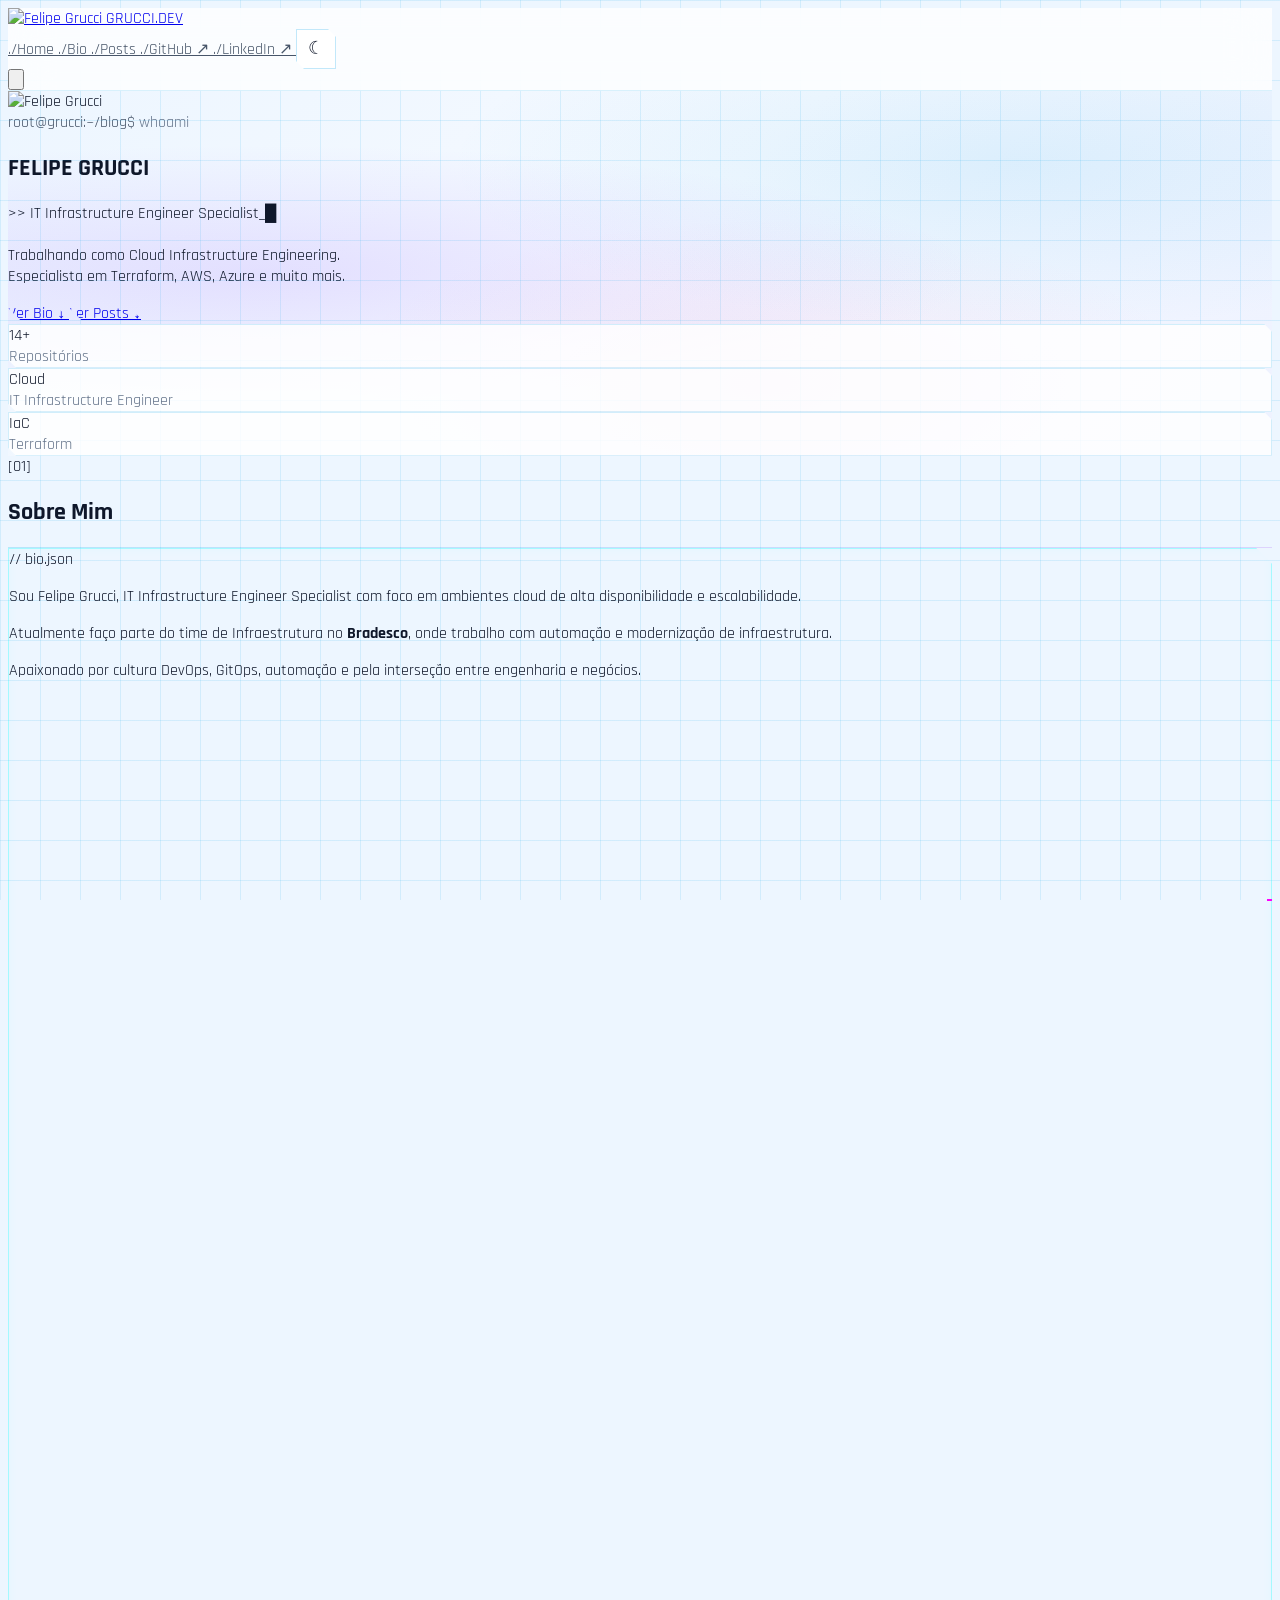
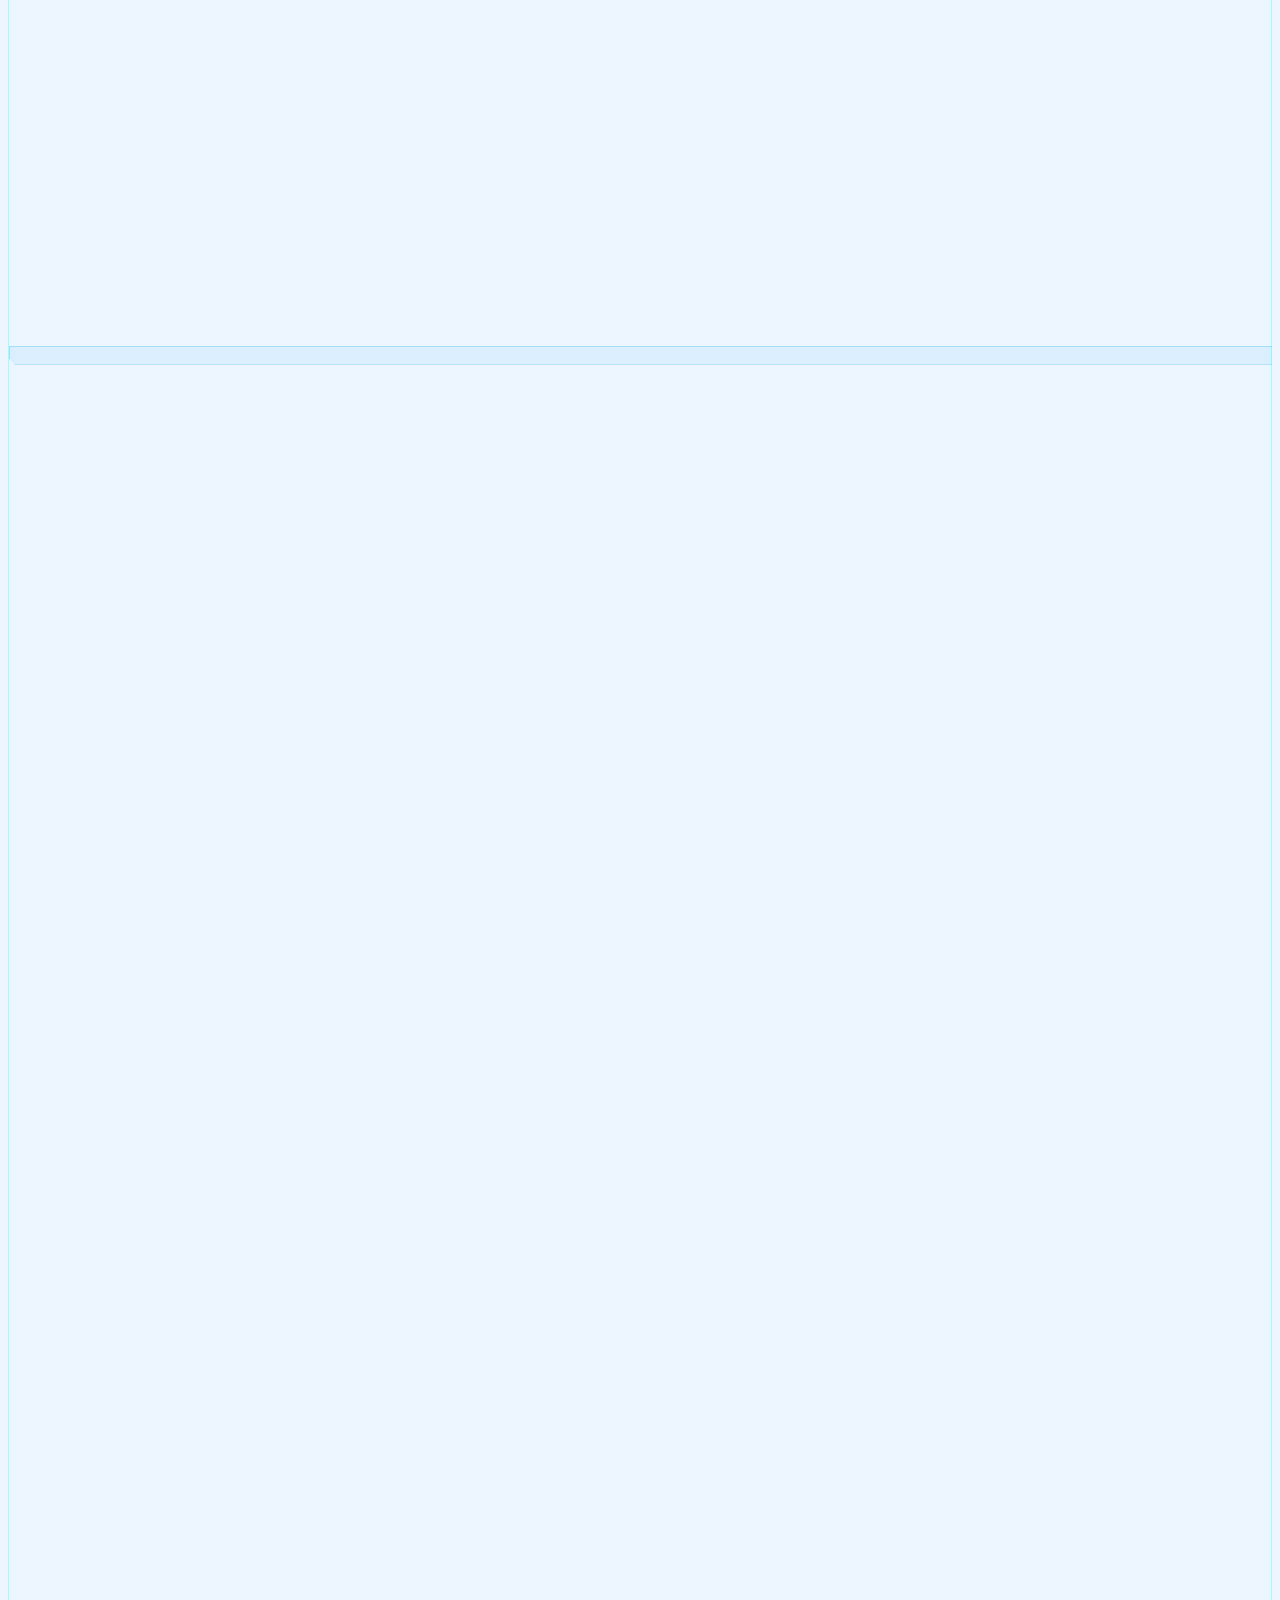
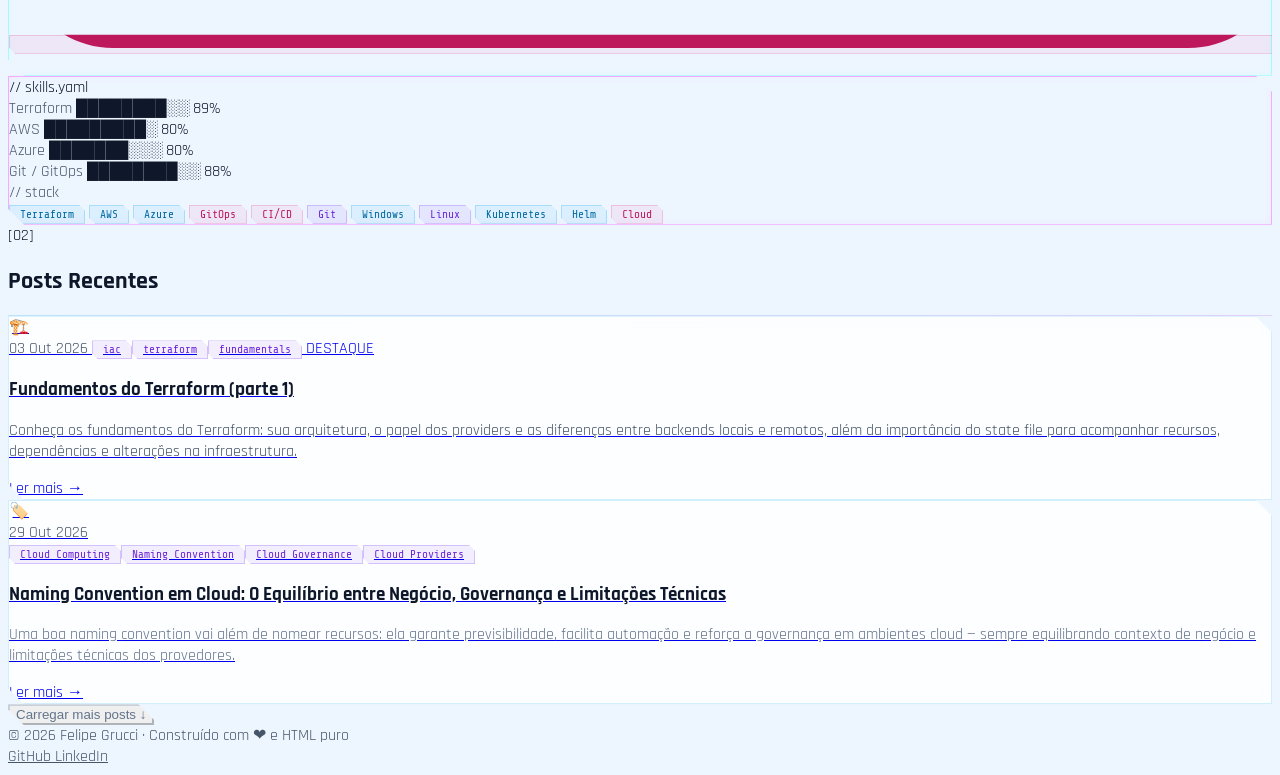
==== index.html @ 567e97b3 "feat: mudança nome pag index" ====
<!DOCTYPE html>
<html lang="pt-BR">
<head>
  <meta charset="UTF-8" />
  <meta name="viewport" content="width=device-width, initial-scale=1.0" />
  <title>Felipe Grucci · IT Infrastructure Engineer Specialist</title>
  <meta name="description" content="Blog pessoal de Felipe Grucci – IT Infrastructure Engineer Specialist com foco em Terraform, AWS, Azure e muito mais." />
  <link rel="icon" type="image/png" href="https://avatars.githubusercontent.com/u/29503652?v=4" />
  <link rel="preconnect" href="https://fonts.googleapis.com" />
  <link rel="preconnect" href="https://fonts.gstatic.com" crossorigin />
  <link href="https://fonts.googleapis.com/css2?family=Share+Tech+Mono&family=Rajdhani:wght@400;500;600;700&family=Orbitron:wght@400;700;900&display=swap" rel="stylesheet" />
  <script src="https://cdn.tailwindcss.com"></script>
  <script>
    tailwind.config = {
      theme: {
        extend: {
          fontFamily: {
            mono: ['"Share Tech Mono"', 'monospace'],
            body: ['Rajdhani', 'sans-serif'],
            display: ['Orbitron', 'sans-serif'],
          },
          colors: {
            cyber: {
              black: '#0a0a0f',
              dark: '#0d0d1a',
              navy: '#0f0f2e',
              purple: '#1a0a2e',
              neon: '#00ffff',
              pink: '#ff00ff',
              violet: '#7b2fff',
              electric: '#00e5ff',
              hot: '#ff006e',
              yellow: '#ffdd00',
              green: '#00ff88',
            }
          },
          boxShadow: {
            'neon-cyan': '0 0 5px #00ffff, 0 0 20px #00ffff44, 0 0 40px #00ffff22',
            'neon-pink': '0 0 5px #ff00ff, 0 0 20px #ff00ff44, 0 0 40px #ff00ff22',
            'neon-violet': '0 0 5px #7b2fff, 0 0 20px #7b2fff44',
            'neon-green': '0 0 5px #00ff88, 0 0 20px #00ff8844',
          },
          animation: {
            'glitch': 'glitch 3s infinite',
            /* 'scan': 'scan 4s linear infinite', */
            'pulse-neon': 'pulse-neon 2s ease-in-out infinite',
            'float': 'float 6s ease-in-out infinite',
            'blink': 'blink 1s step-end infinite',
            'flicker': 'flicker 0.15s infinite linear',
          },
          keyframes: {
            glitch: {
              '0%, 100%': { textShadow: '2px 0 #ff00ff, -2px 0 #00ffff' },
              '25%': { textShadow: '-2px 0 #ff00ff, 2px 0 #00ffff' },
              '50%': { textShadow: '2px 2px #ff00ff, -2px -2px #00ffff' },
              '75%': { textShadow: '-2px -2px #ff00ff, 2px 2px #00ffff' },
            },
            /*
            scan: {
              '0%': { transform: 'translateY(-100%)' },
              '100%': { transform: 'translateY(100vh)' },
            },
            */
            'pulse-neon': {
              '0%, 100%': { opacity: '1' },
              '50%': { opacity: '0.6' },
            },
            float: {
              '0%, 100%': { transform: 'translateY(0)' },
              '50%': { transform: 'translateY(-10px)' },
            },
            blink: {
              '0%, 100%': { opacity: '1' },
              '50%': { opacity: '0' },
            },
            flicker: {
              '0%, 100%': { opacity: '1' },
              '50%': { opacity: '0.95' },
            },
          }
        }
      }
    }
  </script>
  <style>
    * { box-sizing: border-box; }
    body {
      background-color: #0a0a0f;
      font-family: 'Rajdhani', sans-serif;
      overflow-x: hidden;
      transition: background-color 0.3s ease, color 0.3s ease;
    }

    body.theme-light {
      background-color: #edf6ff;
      color: #0f172a;
    }

    .theme-toggle {
      width: 40px;
      height: 40px;
      display: inline-flex;
      align-items: center;
      justify-content: center;
      border-radius: 0;
      font-size: 1.1rem;
      line-height: 1;
      background: rgba(9, 18, 33, 0.25);
      border: 1px solid rgba(0, 255, 255, 0.25);
      color: #00ffff;
      box-shadow: 0 0 8px rgba(0, 255, 255, 0.08);
      transition: all 0.25s ease;
    }

    .theme-toggle:hover {
      transform: translateY(-1px);
      box-shadow: 0 0 12px rgba(0, 255, 255, 0.18);
    }

    body.theme-light .theme-toggle {
      background: rgba(255, 255, 255, 0.8);
      border-color: rgba(14, 165, 233, 0.25);
      color: #0f172a;
      box-shadow: 0 10px 25px rgba(15, 23, 42, 0.08);
    }

    body.theme-light .navbar-blur {
      background: rgba(255, 255, 255, 0.8);
      border-bottom-color: rgba(14, 165, 233, 0.15);
    }

    body.theme-light .hero-bg {
      background:
        radial-gradient(ellipse at 20% 50%, rgba(123, 47, 255, 0.12) 0%, transparent 50%),
        radial-gradient(ellipse at 80% 20%, rgba(14, 165, 233, 0.1) 0%, transparent 40%),
        radial-gradient(ellipse at 60% 80%, rgba(236, 72, 153, 0.08) 0%, transparent 40%),
        linear-gradient(135deg, #edf6ff 0%, #f5f9ff 50%, #eef2ff 100%);
    }

    body.theme-light .post-card,
    body.theme-light .stat-card {
      background: rgba(255, 255, 255, 0.82);
      border-color: rgba(14, 165, 233, 0.18);
      box-shadow: 0 10px 20px rgba(148, 163, 184, 0.12);
    }

    body.theme-light .post-card:hover,
    body.theme-light .stat-card:hover {
      background: rgba(255, 255, 255, 0.96);
      border-color: rgba(14, 165, 233, 0.42);
      box-shadow: 0 0 0 1px rgba(14, 165, 233, 0.12), 0 12px 28px rgba(59, 130, 246, 0.12);
    }

    body.theme-light .text-white,
    body.theme-light .text-gray-300,
    body.theme-light .text-gray-400,
    body.theme-light .text-gray-500,
    body.theme-light .text-gray-600,
    body.theme-light .text-gray-700 {
      color: inherit !important;
    }

    body.theme-light .text-gray-400 { color: #475569 !important; }
    body.theme-light .text-gray-500 { color: #64748b !important; }
    body.theme-light .text-gray-600 { color: #475569 !important; }
    body.theme-light .text-gray-700 { color: #334155 !important; }
    body.theme-light .text-white { color: #0f172a !important; }

    body.theme-light .cyber-tag {
      background: rgba(14, 165, 233, 0.08);
      border-color: rgba(14, 165, 233, 0.25);
      color: #0369a1;
    }

    body.theme-light .cyber-tag-pink {
      background: rgba(236, 72, 153, 0.08);
      border-color: rgba(236, 72, 153, 0.25);
      color: #be185d;
    }

    body.theme-light .cyber-tag-violet {
      background: rgba(124, 58, 237, 0.08);
      border-color: rgba(124, 58, 237, 0.25);
      color: #6d28d9;
    }

    body.theme-light .section-divider {
      background: linear-gradient(90deg, rgba(14, 165, 233, 0.22), rgba(168, 85, 247, 0.22));
    }

    body.theme-light .border-gray-800,
    body.theme-light .border-gray-700,
    body.theme-light .border-gray-900 {
      border-color: rgba(148, 163, 184, 0.4) !important;
    }

    body.theme-light .bg-cyber-black,
    body.theme-light .bg-cyber-black\/95 {
      background-color: #f8fafc !important;
    }

    body.theme-light .bg-gray-800,
    body.theme-light .bg-gray-900 {
      background-color: rgba(226, 232, 240, 0.9) !important;
    }

    /* Grid scanlines overlay */
    body::before {
      content: '';
      position: fixed;
      inset: 0;
      background-image:
        linear-gradient(rgba(0, 255, 255, 0.03) 1px, transparent 1px),
        linear-gradient(90deg, rgba(0, 255, 255, 0.03) 1px, transparent 1px);
      background-size: 40px 40px;
      pointer-events: none;
      z-index: 0;
    }

    body.theme-light::before {
      background-image:
        linear-gradient(rgba(14, 165, 233, 0.12) 1px, transparent 1px),
        linear-gradient(90deg, rgba(14, 165, 233, 0.12) 1px, transparent 1px);
    }

    /* Scanline moving effect (disabled)
    body::after {
      content: '';
      position: fixed;
      top: 0; left: 0; right: 0;
      height: 2px;
      background: linear-gradient(90deg, transparent, rgba(0, 255, 255, 0.4), transparent);
      animation: scan 6s linear infinite;
      pointer-events: none;
      z-index: 9999;
    }
    */

    /* Custom scrollbar */
    ::-webkit-scrollbar { width: 6px; }
    ::-webkit-scrollbar-track { background: #0a0a0f; }
    ::-webkit-scrollbar-thumb { background: #00ffff44; border-radius: 3px; }
    ::-webkit-scrollbar-thumb:hover { background: #00ffff88; }

    /* Glitch text */
    .glitch-text {
      animation: glitch 3s infinite;
    }

    /* Neon border */
    .neon-border-cyan {
      border: 1px solid rgba(0, 255, 255, 0.3);
      box-shadow: 0 0 5px rgba(0, 255, 255, 0.2), inset 0 0 10px rgba(0, 255, 255, 0.05);
      transition: all 0.3s ease;
    }
    .neon-border-cyan:hover {
      border-color: rgba(0, 255, 255, 0.8);
      box-shadow: 0 0 15px rgba(0, 255, 255, 0.4), inset 0 0 20px rgba(0, 255, 255, 0.1);
    }

    .neon-border-pink {
      border: 1px solid rgba(255, 0, 255, 0.3);
      box-shadow: 0 0 5px rgba(255, 0, 255, 0.2), inset 0 0 10px rgba(255, 0, 255, 0.05);
      transition: all 0.3s ease;
    }
    .neon-border-pink:hover {
      border-color: rgba(255, 0, 255, 0.8);
      box-shadow: 0 0 15px rgba(255, 0, 255, 0.4), inset 0 0 20px rgba(255, 0, 255, 0.1);
    }

    /* Hero gradient background */
    .hero-bg {
      background:
        radial-gradient(ellipse at 20% 50%, rgba(123, 47, 255, 0.15) 0%, transparent 50%),
        radial-gradient(ellipse at 80% 20%, rgba(0, 255, 255, 0.1) 0%, transparent 40%),
        radial-gradient(ellipse at 60% 80%, rgba(255, 0, 255, 0.08) 0%, transparent 40%),
        linear-gradient(135deg, #0a0a0f 0%, #0d0d1a 50%, #0f0f2e 100%);
    }

    /* Clip corners effect */
    .clip-corner {
      clip-path: polygon(0 0, calc(100% - 16px) 0, 100% 16px, 100% 100%, 16px 100%, 0 calc(100% - 16px));
    }

    .clip-corner-sm {
      clip-path: polygon(0 0, calc(100% - 8px) 0, 100% 8px, 100% 100%, 8px 100%, 0 calc(100% - 8px));
    }

    /* Tag style */
    .cyber-tag {
      background: rgba(0, 255, 255, 0.08);
      border: 1px solid rgba(0, 255, 255, 0.25);
      color: #00ffff;
      font-family: 'Share Tech Mono', monospace;
      font-size: 0.7rem;
      padding: 2px 10px;
      clip-path: polygon(0 0, calc(100% - 6px) 0, 100% 6px, 100% 100%, 6px 100%, 0 calc(100% - 6px));
      transition: all 0.2s ease;
    }
    .cyber-tag:hover {
      background: rgba(0, 255, 255, 0.18);
      box-shadow: 0 0 10px rgba(0, 255, 255, 0.3);
    }

    .cyber-tag-pink {
      background: rgba(255, 0, 255, 0.08);
      border: 1px solid rgba(255, 0, 255, 0.25);
      color: #ff00ff;
    }
    .cyber-tag-pink:hover {
      background: rgba(255, 0, 255, 0.18);
      box-shadow: 0 0 10px rgba(255, 0, 255, 0.3);
    }

    .cyber-tag-violet {
      background: rgba(123, 47, 255, 0.08);
      border: 1px solid rgba(123, 47, 255, 0.35);
      color: #a855f7;
    }

    /* Link hover effect */
    a.hover-neon {
      position: relative;
      transition: color 0.3s ease, text-shadow 0.3s ease;
    }
    a.hover-neon:hover {
      color: #00ffff;
      text-shadow: 0 0 8px rgba(0, 255, 255, 0.7);
    }

    /* Post card hover */
    .post-card {
      transition: transform 0.3s ease, box-shadow 0.3s ease, border-color 0.3s ease;
      background: rgba(13, 13, 26, 0.8);
      backdrop-filter: blur(10px);
    }
    .post-card:hover {
      transform: translateY(-4px);
      border-color: rgba(0, 255, 255, 0.8);
      box-shadow: 0 0 0 1px rgba(0, 255, 255, 0.2), 0 0 25px rgba(0, 255, 255, 0.08);
    }

    /* Avatar glow ring */
    .avatar-ring {
      background: conic-gradient(#00ffff, #ff00ff, #7b2fff, #00ffff);
      animation: spin 4s linear infinite;
    }
    @keyframes spin {
      to { transform: rotate(360deg); }
    }

    /* Navbar blur */
    .navbar-blur {
      background: rgba(10, 10, 15, 0.85);
      backdrop-filter: blur(20px);
      -webkit-backdrop-filter: blur(20px);
      border-bottom: 1px solid rgba(0, 255, 255, 0.12);
    }

    /* Mobile menu */
    #mobile-menu {
      transition: max-height 0.4s ease, opacity 0.4s ease;
      max-height: 0;
      opacity: 0;
      overflow: hidden;
    }
    #mobile-menu.open {
      max-height: 400px;
      opacity: 1;
    }

    /* Progress bar for skills */
    .skill-bar-fill {
      background: linear-gradient(90deg, #7b2fff, #00ffff);
      box-shadow: 0 0 8px rgba(0, 255, 255, 0.4);
      transition: width 1.5s ease-in-out;
    }

    /* Section divider */
    .section-divider {
      height: 1px;
      background: linear-gradient(90deg, transparent, rgba(0, 255, 255, 0.4), rgba(255, 0, 255, 0.4), transparent);
    }

    /* Stat card */
    .stat-card {
      background: rgba(13, 13, 26, 0.6);
      border: 1px solid rgba(0, 255, 255, 0.15);
      transition: all 0.3s ease;
    }
    .stat-card:hover {
      border-color: rgba(0, 255, 255, 0.5);
      box-shadow: 0 0 20px rgba(0, 255, 255, 0.1);
      transform: scale(1.02);
    }

    /* Corner decorators */
    .corner-tl::before, .corner-br::after {
      content: '';
      position: absolute;
      width: 12px; height: 12px;
    }
    .corner-tl::before {
      top: -1px; left: -1px;
      border-top: 2px solid #00ffff;
      border-left: 2px solid #00ffff;
    }
    .corner-br::after {
      bottom: -1px; right: -1px;
      border-bottom: 2px solid #ff00ff;
      border-right: 2px solid #ff00ff;
    }
  </style>
</head>
<body class="text-gray-300 min-h-screen relative">

  <!-- ══════════ NAVBAR ══════════ -->
  <nav class="navbar-blur fixed top-0 left-0 right-0 z-50">
    <div class="max-w-6xl mx-auto px-4 sm:px-6">
      <div class="flex items-center justify-between h-16">

        <!-- Logo -->
        <a href="index.html" class="flex items-center gap-3 group">
          <img src="https://avatars.githubusercontent.com/u/29503652?v=4" alt="Felipe Grucci" class="w-8 h-8 rounded-full object-cover border border-cyan-500/40" />
          <span class="font-display text-sm font-bold text-cyan-400 group-hover:text-shadow tracking-widest uppercase">
            GRUCCI<span class="text-fuchsia-400">.</span>DEV
          </span>
        </a>

        <!-- Desktop Nav -->
        <div class="hidden md:flex items-center gap-8">
          <a href="index.html" class="hover-neon text-gray-400 font-mono text-sm tracking-wide uppercase transition-all duration-300">
            <span class="text-cyan-500 mr-1">./</span>Home
          </a>
          <a href="#bio" class="hover-neon text-gray-400 font-mono text-sm tracking-wide uppercase transition-all duration-300">
            <span class="text-fuchsia-500 mr-1">./</span>Bio
          </a>
          <a href="#posts" class="hover-neon text-gray-400 font-mono text-sm tracking-wide uppercase transition-all duration-300">
            <span class="text-violet-500 mr-1">./</span>Posts
          </a>
          <a href="https://github.com/Grucci" target="_blank" class="hover-neon text-gray-400 font-mono text-sm tracking-wide uppercase transition-all duration-300">
            <span class="text-cyan-500 mr-1">./</span>GitHub <span aria-hidden="true">↗</span>
          </a>
          <a href="https://www.linkedin.com/in/felipe-grucci-libona/" target="_blank" class="hover-neon text-gray-400 font-mono text-sm tracking-wide uppercase transition-all duration-300">
            <span class="text-fuchsia-500 mr-1">./</span>LinkedIn <span aria-hidden="true">↗</span>
          </a>
          <button id="theme-toggle" type="button" class="theme-toggle clip-corner-sm" aria-label="Alternar tema">
            <span id="theme-icon" aria-hidden="true">☀</span>
          </button>
        </div>

        <!-- Mobile hamburger -->
        <button id="hamburger" class="md:hidden text-cyan-400 focus:outline-none" aria-label="Toggle menu">
          <svg class="w-6 h-6" fill="none" stroke="currentColor" viewBox="0 0 24 24">
            <path id="ham-icon" stroke-linecap="round" stroke-linejoin="round" stroke-width="2" d="M4 6h16M4 12h16M4 18h16"/>
          </svg>
        </button>
      </div>
    </div>

    <!-- Mobile Menu -->
    <div id="mobile-menu" class="md:hidden border-t border-cyan-500/10">
      <div class="px-4 py-4 space-y-3 bg-cyber-black/95">
        <a href="index.html" class="block font-mono text-sm text-gray-400 hover:text-cyan-400 transition-colors py-2 border-b border-gray-800">
          <span class="text-cyan-500">./</span> Home
        </a>
        <a href="#bio" class="block font-mono text-sm text-gray-400 hover:text-fuchsia-400 transition-colors py-2 border-b border-gray-800">
          <span class="text-fuchsia-500">./</span> Bio
        </a>
        <a href="#posts" class="block font-mono text-sm text-gray-400 hover:text-violet-400 transition-colors py-2 border-b border-gray-800">
          <span class="text-violet-500">./</span> Posts
        </a>
        <a href="https://github.com/Grucci" target="_blank" class="block font-mono text-sm text-gray-400 hover:text-cyan-400 transition-colors py-2 border-b border-gray-800">
          <span class="text-cyan-500">./</span> GitHub <span aria-hidden="true">↗</span>
        </a>
        <a href="https://www.linkedin.com/in/felipe-grucci-libona/" target="_blank" class="block font-mono text-sm text-gray-400 hover:text-fuchsia-400 transition-colors py-2">
          <span class="text-fuchsia-500">./</span> LinkedIn <span aria-hidden="true">↗</span>
        </a>
        <button id="mobile-theme-toggle" type="button" class="theme-toggle clip-corner-sm" aria-label="Alternar tema">
          <span id="mobile-theme-icon" aria-hidden="true">☀</span>
        </button>
      </div>
    </div>
  </nav>

  <!-- ══════════ HERO ══════════ -->
  <section class="hero-bg min-h-screen flex items-center justify-center pt-16 relative overflow-hidden">
    <!-- Decorative circles -->
    <div class="absolute top-1/4 left-1/4 w-96 h-96 bg-violet-600/5 rounded-full blur-3xl pointer-events-none"></div>
    <div class="absolute bottom-1/3 right-1/4 w-64 h-64 bg-cyan-500/5 rounded-full blur-3xl pointer-events-none"></div>
    <div class="absolute top-1/3 right-1/3 w-48 h-48 bg-fuchsia-600/5 rounded-full blur-3xl pointer-events-none"></div>

    <div class="max-w-6xl mx-auto px-4 sm:px-6 py-20 relative z-10">
      <div class="flex flex-col md:flex-row items-center gap-12">

        <!-- Avatar -->
        <div class="flex-shrink-0 animate-float">
          <div class="relative w-48 h-48">
            <!-- Rotating glow ring -->
            <div class="absolute inset-0 rounded-full avatar-ring p-0.5">
              <div class="w-full h-full rounded-full bg-cyber-black"></div>
            </div>
            <!-- Avatar image -->
            <img
              src="https://avatars.githubusercontent.com/u/29503652?v=4"
              alt="Felipe Grucci"
              class="absolute inset-1 w-[calc(100%-8px)] h-[calc(100%-8px)] rounded-full object-cover"
            />
            <!-- Status indicator -->
            <div class="absolute bottom-3 right-3 w-4 h-4 bg-green-400 rounded-full border-2 border-cyber-black shadow-neon-green animate-pulse-neon"></div>
          </div>
        </div>

        <!-- Hero text -->
        <div class="text-center md:text-left">
          <!-- Terminal prefix -->
          <div class="font-mono text-sm text-gray-600 mb-2">
            <span class="text-cyan-500">root@grucci</span><span class="text-gray-600">:</span><span class="text-violet-400">~/blog</span><span class="text-gray-400">$</span>
            <span class="ml-2 text-gray-500">whoami</span>
          </div>

          <h1 class="font-display font-black text-white mb-2 glitch-text leading-tight">
            <span class="block text-3xl sm:text-4xl lg:text-5xl">FELIPE</span>
            <span class="block text-5xl sm:text-6xl lg:text-7xl text-transparent bg-clip-text bg-gradient-to-r from-cyan-400 via-violet-400 to-fuchsia-400">
              GRUCCI
            </span>
          </h1>

          <div class="font-mono text-sm text-cyan-400 mb-4 tracking-widest uppercase">
            &gt;&gt; IT Infrastructure Engineer Specialist_<span class="animate-blink">█</span>
          </div>

          <br class="text-gray-400 text-lg font-body max-w-lg mb-6 leading-relaxed">
            Trabalhando como <span class="text-cyan-400">Cloud Infrastructure Engineering</span>. 
            <br>Especialista em Terraform, AWS, Azure e muito mais.</br>
          </p>

          <!-- <p class="text-gray-400 text-lg font-body max-w-lg mb-6 leading-relaxed">
            Trabalhando como <span class="text-cyan-400">Cloud Infrastructure Engineering</span> no
            <span class="text-fuchsia-400"> Banco Bradesco</span>. Especialista em Terraform, AWS, Azure e muito mais.
          </p> -->

          <!-- CTA Buttons -->
          <div class="flex flex-wrap gap-4 justify-center md:justify-start">
            <a href="#bio"
               class="font-mono text-sm uppercase tracking-widest px-6 py-3 clip-corner transition-all duration-300
                      bg-cyan-500/10 border border-cyan-500/40 text-cyan-400
                      hover:bg-cyan-500/25 hover:border-cyan-400 hover:shadow-neon-cyan">
              Ver Bio ↓
            </a>
            <a href="#posts"
               class="font-mono text-sm uppercase tracking-widest px-6 py-3 clip-corner transition-all duration-300
                      bg-violet-500/10 border border-violet-500/40 text-violet-400
                      hover:bg-violet-500/25 hover:border-violet-400">
              Ler Posts ↓
            </a>
          </div>
        </div>
      </div>

      <!-- Stats row -->
      <div class="grid grid-cols-2 sm:grid-cols-4 gap-4 mt-16">
        <div class="stat-card p-4 text-center clip-corner-sm relative">
          <div class="font-display text-2xl font-black text-cyan-400">14+</div>
          <div class="font-mono text-xs text-gray-500 uppercase tracking-wider mt-1">Repositórios</div>
        </div>
        <div class="stat-card p-4 text-center clip-corner-sm relative">
          <div class="font-display text-2xl font-black text-fuchsia-400">Cloud</div>
          <div class="font-mono text-xs text-gray-500 uppercase tracking-wider mt-1">IT Infrastructure Engineer</div>
        </div>
        <div class="stat-card p-4 text-center clip-corner-sm relative">
          <div class="font-display text-2xl font-black text-violet-400">IaC</div>
          <div class="font-mono text-xs text-gray-500 uppercase tracking-wider mt-1">Terraform</div>
        </div>
        <!-- <div class="stat-card p-4 text-center clip-corner-sm relative">
          <div class="font-display text-2xl font-black text-green-400">IaC</div>
          <div class="font-mono text-xs text-gray-500 uppercase tracking-wider mt-1">Terraform</div>
        </div> -->
      </div>
    </div>
  </section>

  <!-- ══════════ BIO SECTION ══════════ -->
  <section id="bio" class="py-24 relative">
    <div class="max-w-6xl mx-auto px-4 sm:px-6">

      <!-- Section header -->
      <div class="flex items-center gap-4 mb-12">
        <div class="font-mono text-fuchsia-500 text-sm">[01]</div>
        <h2 class="font-display text-2xl font-bold text-white uppercase tracking-widest">Sobre Mim</h2>
        <div class="flex-1 section-divider"></div>
      </div>

      <div class="grid md:grid-cols-2 gap-8">

        <!-- Bio card -->
        <div class="neon-border-cyan p-6 clip-corner relative corner-tl corner-br">
          <div class="font-mono text-xs text-cyan-500/60 mb-4">// bio.json</div>
          <div class="space-y-4 font-body text-gray-300 leading-relaxed">
            <p>
              Sou <span class="text-cyan-400 font-semibold">Felipe Grucci</span>, IT Infrastructure Engineer Specialist com foco em
              ambientes cloud de alta disponibilidade e escalabilidade.
            </p>
            <p>
              Atualmente faço parte do time de <span class="text-fuchsia-400">Infraestrutura</span>
              no <strong class="text-white">Bradesco</strong>, onde trabalho com automação e
              modernização de infraestrutura.
            </p>
            <p>
              Apaixonado por cultura DevOps, GitOps, automação e pela interseção entre engenharia e negócios.
            </p>
          </div>

          <!-- Social links -->
          <div class="mt-6 flex flex-wrap gap-3">
            <a href="https://github.com/Grucci" target="_blank"
               class="flex items-center gap-2 cyber-tag hover:!border-cyan-400 transition-all duration-300">
              <svg class="w-3 h-3" fill="currentColor" viewBox="0 0 24 24">
                <path d="M12 0C5.37 0 0 5.37 0 12c0 5.31 3.435 9.795 8.205 11.385.6.105.825-.255.825-.57 0-.285-.015-1.23-.015-2.235-3.015.555-3.795-.735-4.035-1.41-.135-.345-.72-1.41-1.23-1.695-.42-.225-1.02-.78-.015-.795.945-.015 1.62.87 1.845 1.23 1.08 1.815 2.805 1.305 3.495.99.105-.78.42-1.305.765-1.605-2.67-.3-5.46-1.335-5.46-5.925 0-1.305.465-2.385 1.23-3.225-.12-.3-.54-1.53.12-3.18 0 0 1.005-.315 3.3 1.23.96-.27 1.98-.405 3-.405s2.04.135 3 .405c2.295-1.56 3.3-1.23 3.3-1.23.66 1.65.24 2.88.12 3.18.765.84 1.23 1.905 1.23 3.225 0 4.605-2.805 5.625-5.475 5.925.435.375.81 1.095.81 2.22 0 1.605-.015 2.895-.015 3.3 0 .315.225.69.825.57A12.02 12.02 0 0 0 24 12c0-6.63-5.37-12-12-12z"/>
              </svg>
              GitHub
            </a>
            <a href="https://www.linkedin.com/in/felipe-grucci-libona/" target="_blank"
               class="flex items-center gap-2 cyber-tag cyber-tag-pink hover:!border-fuchsia-400 transition-all duration-300">
              <svg class="w-3 h-3" fill="currentColor" viewBox="0 0 24 24">
                <path d="M20.447 20.452h-3.554v-5.569c0-1.328-.027-3.037-1.852-3.037-1.853 0-2.136 1.445-2.136 2.939v5.667H9.351V9h3.414v1.561h.046c.477-.9 1.637-1.85 3.37-1.85 3.601 0 4.267 2.37 4.267 5.455v6.286zM5.337 7.433a2.062 2.062 0 0 1-2.063-2.065 2.064 2.064 0 1 1 2.063 2.065zm1.782 13.019H3.555V9h3.564v11.452zM22.225 0H1.771C.792 0 0 .774 0 1.729v20.542C0 23.227.792 24 1.771 24h20.451C23.2 24 24 23.227 24 22.271V1.729C24 .774 23.2 0 22.222 0h.003z"/>
              </svg>
              LinkedIn
            </a>
          </div>
        </div>

        <!-- Skills card -->
        <div class="neon-border-pink p-6 clip-corner relative">
          <div class="font-mono text-xs text-fuchsia-500/60 mb-4">// skills.yaml</div>
          <div class="space-y-4">
            <!-- Skill bars -->
            <!-- <div>
              <div class="flex justify-between font-mono text-xs mb-1">
                <span class="text-gray-400">Kubernetes</span>
                <span class="text-cyan-400">████████░░ 85%</span>
              </div>
              <div class="h-1 bg-gray-800 rounded-full overflow-hidden">
                <div class="skill-bar-fill h-full rounded-full" style="width: 85%"></div>
              </div>
            </div> -->
            <div>
              <div class="flex justify-between font-mono text-xs mb-1">
                <span class="text-gray-400">Terraform</span>
                <span class="text-fuchsia-400">████████░░ 89%</span>
              </div>
              <div class="h-1 bg-gray-800 rounded-full overflow-hidden">
                <div class="skill-bar-fill h-full rounded-full" style="width: 82%"></div>
              </div>
            </div>
            <div>
              <div class="flex justify-between font-mono text-xs mb-1">
                <span class="text-gray-400">AWS</span>
                <span class="text-violet-400">█████████░ 80%</span>
              </div>
              <div class="h-1 bg-gray-800 rounded-full overflow-hidden">
                <div class="skill-bar-fill h-full rounded-full" style="width: 90%"></div>
              </div>
            </div>
            <div>
              <div class="flex justify-between font-mono text-xs mb-1">
                <span class="text-gray-400">Azure</span>
                <span class="text-cyan-400">███████░░░ 80%</span>
              </div>
              <div class="h-1 bg-gray-800 rounded-full overflow-hidden">
                <div class="skill-bar-fill h-full rounded-full" style="width: 75%"></div>
              </div>
            </div>
            <div>
              <div class="flex justify-between font-mono text-xs mb-1">
                <span class="text-gray-400">Git / GitOps</span>
                <span class="text-green-400">████████░░ 88%</span>
              </div>
              <div class="h-1 bg-gray-800 rounded-full overflow-hidden">
                <div class="skill-bar-fill h-full rounded-full" style="width: 88%"></div>
              </div>
            </div>
          </div>

          <!-- Tech tags -->
          <div class="mt-6">
            <div class="font-mono text-xs text-gray-600 mb-3">// stack</div>
            <div class="flex flex-wrap gap-2">
              <span class="cyber-tag">Terraform</span>
              <span class="cyber-tag">AWS</span>
              <span class="cyber-tag">Azure</span>
              <span class="cyber-tag cyber-tag-pink">GitOps</span>
              <span class="cyber-tag cyber-tag-pink">CI/CD</span>
              <span class="cyber-tag cyber-tag-violet">Git</span>
              <span class="cyber-tag">Windows</span>
              <span class="cyber-tag cyber-tag-violet">Linux</span>
              <span class="cyber-tag">Kubernetes</span>
              <span class="cyber-tag">Helm</span>
              <span class="cyber-tag cyber-tag-pink">Cloud</span>
            </div>
          </div>
        </div>
      </div>
    </div>
  </section>

  <!-- ══════════ POSTS SECTION ══════════ -->
  <section id="posts" class="py-24 relative">
    <div class="max-w-6xl mx-auto px-4 sm:px-6">

      <!-- Section header -->
      <div class="flex items-center gap-4 mb-12">
        <div class="font-mono text-violet-500 text-sm">[02]</div>
        <h2 class="font-display text-2xl font-bold text-white uppercase tracking-widest">Posts Recentes</h2>
        <div class="flex-1 section-divider"></div>
      </div>

      <!-- Dynamic posts: featured + grid injected by JS -->
      <div id="featured-post-container"></div>
      <div id="posts-grid" class="grid md:grid-cols-2 gap-6"></div>

      <!-- Load more -->
      <div id="load-more-container" class="text-center mt-10 hidden">
        <button id="load-more-btn"
          class="font-mono text-sm uppercase tracking-widest px-8 py-3 clip-corner transition-all duration-300
                 bg-transparent border border-gray-700 text-gray-500
                 hover:border-cyan-500/50 hover:text-cyan-400 hover:bg-cyan-500/5">
          Carregar mais posts ↓
        </button>
      </div>
    </div>
  </section>

  <!-- ══════════ FOOTER ══════════ -->
  <footer class="border-t border-gray-800/50 py-10 relative">
    <div class="max-w-6xl mx-auto px-4 sm:px-6">
      <div class="flex flex-col sm:flex-row items-center justify-between gap-4">
        <div class="font-mono text-xs text-gray-600">
          <span class="text-cyan-500">&copy; 2026</span> Felipe Grucci · Construído com <span class="text-fuchsia-500">❤</span> e HTML puro
        </div>
        <div class="flex items-center gap-6">
          <a href="https://github.com/Grucci" target="_blank" class="hover-neon font-mono text-xs text-gray-600 uppercase tracking-wider transition-all duration-300">
            GitHub
          </a>
          <a href="https://www.linkedin.com/in/felipe-grucci-libona/" target="_blank" class="hover-neon font-mono text-xs text-gray-600 uppercase tracking-wider transition-all duration-300">
            LinkedIn
          </a>
        </div>
      </div>
    </div>
  </footer>

  <script>
    // ── Theme toggle ────────────────────────────────────────────────────────
    const THEME_KEY = 'grucci-theme';
    const themeToggle = document.getElementById('theme-toggle');
    const mobileThemeToggle = document.getElementById('mobile-theme-toggle');
    const themeIcon = document.getElementById('theme-icon');
    const mobileThemeIcon = document.getElementById('mobile-theme-icon');

    function applyTheme(theme) {
      const isLight = theme === 'light';
      document.body.classList.toggle('theme-light', isLight);
      const icon = isLight ? '☾' : '☀';

      if (themeIcon) themeIcon.textContent = icon;
      if (mobileThemeIcon) mobileThemeIcon.textContent = icon;
      localStorage.setItem(THEME_KEY, theme);
    }

    const savedTheme = localStorage.getItem(THEME_KEY);
    const prefersDark = window.matchMedia('(prefers-color-scheme: dark)').matches;
    applyTheme(savedTheme || (prefersDark ? 'dark' : 'light'));

    function toggleTheme() {
      const nextTheme = document.body.classList.contains('theme-light') ? 'dark' : 'light';
      applyTheme(nextTheme);
    }

    if (themeToggle) themeToggle.addEventListener('click', toggleTheme);
    if (mobileThemeToggle) mobileThemeToggle.addEventListener('click', toggleTheme);

    // ── Mobile menu ──────────────────────────────────────────────────────────
    const hamburger = document.getElementById('hamburger');
    const mobileMenu = document.getElementById('mobile-menu');
    const hamIcon = document.getElementById('ham-icon');

    hamburger.addEventListener('click', () => {
      mobileMenu.classList.toggle('open');
      const isOpen = mobileMenu.classList.contains('open');
      hamIcon.setAttribute('d', isOpen
        ? 'M6 18L18 6M6 6l12 12'
        : 'M4 6h16M4 12h16M4 18h16'
      );
    });

    mobileMenu.querySelectorAll('a').forEach(link => {
      link.addEventListener('click', () => {
        mobileMenu.classList.remove('open');
        hamIcon.setAttribute('d', 'M4 6h16M4 12h16M4 18h16');
      });
    });

    // ── Smooth scroll ────────────────────────────────────────────────────────
    document.querySelectorAll('a[href^="#"]').forEach(anchor => {
      anchor.addEventListener('click', function(e) {
        const target = document.querySelector(this.getAttribute('href'));
        if (target) {
          e.preventDefault();
          target.scrollIntoView({ behavior: 'smooth', block: 'start' });
        }
      });
    });

    // ── Skill bars animation ─────────────────────────────────────────────────
    const skillBars = document.querySelectorAll('.skill-bar-fill');
    const skillWidths = [];
    skillBars.forEach(bar => {
      skillWidths.push(bar.style.width);
      bar.style.width = '0%';
    });

    const skillObserver = new IntersectionObserver((entries) => {
      entries.forEach(entry => {
        if (entry.isIntersecting) {
          skillBars.forEach((bar, i) => {
            setTimeout(() => { bar.style.width = skillWidths[i]; }, i * 100);
          });
          skillObserver.disconnect();
        }
      });
    }, { threshold: 0.3 });

    const skillSection = document.querySelector('#bio');
    if (skillSection) skillObserver.observe(skillSection);

    // ── Posts: load from index.json ──────────────────────────────────────────
    const TAG_CLASSES = {
      'Kubernetes': '', 'Cloud': '', 'Docker': '',
      'Terraform': 'cyber-tag-pink', 'IaC': 'cyber-tag-pink', 'CI/CD': 'cyber-tag-pink',
      'GitOps': 'cyber-tag-pink', 'DevOps': 'cyber-tag-pink',
      'Azure': 'cyber-tag-green', 'Git': 'cyber-tag-violet', 'Linux': 'cyber-tag-violet',
    };

    function tagClass(tag) {
      return TAG_CLASSES[tag] ?? 'cyber-tag-violet';
    }

    function formatDate(dateStr) {
      const [y, m, d] = dateStr.split('-').map(Number);
      const months = ['Jan','Fev','Mar','Abr','Mai','Jun','Jul','Ago','Set','Out','Nov','Dez'];
      return `${String(d).padStart(2,'0')} ${months[m-1]} ${y}`;
    }

    function buildFeaturedCard(post) {
      const tags = (post.tags || []).map(t =>
        `<span class="cyber-tag ${tagClass(t)}">${t}</span>`
      ).join('');
      return `
        <a href="post.html?post=${post.slug}" class="block mb-8 group">
          <div class="post-card neon-border-cyan p-6 clip-corner relative overflow-hidden">
            <div class="absolute top-0 right-0 w-32 h-32 bg-cyan-500/5 rounded-full blur-2xl pointer-events-none"></div>
            <div class="flex flex-col sm:flex-row sm:items-start gap-4">
              <div class="flex-shrink-0">
                <div class="w-12 h-12 bg-cyan-500/10 border border-cyan-500/30 clip-corner-sm flex items-center justify-center group-hover:bg-cyan-500/20 transition-all duration-300">
                  <span class="text-xl">${post.emoji || '📝'}</span>
                </div>
              </div>
              <div class="flex-1">
                <div class="flex flex-wrap items-center gap-3 mb-2">
                  <span class="font-mono text-xs text-gray-600">${formatDate(post.date)}</span>
                  ${tags}
                  <span class="font-mono text-xs text-cyan-500 bg-cyan-500/10 px-2 py-0.5 border border-cyan-500/30">DESTAQUE</span>
                </div>
                <h3 class="font-display text-xl font-bold text-white mb-2 group-hover:text-cyan-400 transition-colors duration-300">${post.title}</h3>
                <p class="text-gray-400 text-base leading-relaxed">${post.summary}</p>
                <div class="mt-4 font-mono text-sm text-cyan-400 group-hover:text-cyan-300 transition-colors duration-300">
                  Ler mais <span class="group-hover:ml-2 transition-all duration-300">→</span>
                </div>
              </div>
            </div>
          </div>
        </a>`;
    }

    // Card colors cycling for non-featured posts
    const cardStyles = [
      { border: 'neon-border-pink', iconBg: 'bg-fuchsia-500/10 border-fuchsia-500/30', hoverBg: 'group-hover:bg-fuchsia-500/20', textHover: 'group-hover:text-fuchsia-400', readMore: 'text-fuchsia-400 group-hover:text-fuchsia-300' },
      { border: '', borderStyle: 'border: 1px solid rgba(123,47,255,0.3); box-shadow: 0 0 5px rgba(123,47,255,0.15);', iconBg: 'bg-violet-500/10 border-violet-500/30', hoverBg: 'group-hover:bg-violet-500/20', textHover: 'group-hover:text-violet-400', readMore: 'text-violet-400 group-hover:text-violet-300' },
      { border: '', borderStyle: 'border: 1px solid rgba(0,255,136,0.2);', iconBg: 'bg-green-500/10 border-green-500/30', hoverBg: '', textHover: 'group-hover:text-green-400', readMore: 'text-green-400 group-hover:text-green-300' },
      { border: 'neon-border-cyan', iconBg: 'bg-cyan-500/10 border-cyan-500/30', hoverBg: 'group-hover:bg-cyan-500/20', textHover: 'group-hover:text-cyan-400', readMore: 'text-cyan-400 group-hover:text-cyan-300' },
    ];

    function buildGridCard(post, idx) {
      const style = cardStyles[idx % cardStyles.length];
      const tags = (post.tags || []).map(t =>
        `<span class="cyber-tag ${tagClass(t)}">${t}</span>`
      ).join('');
      const inlineStyle = style.borderStyle ? `style="${style.borderStyle} transition: all 0.3s ease;"` : '';
      return `
        <a href="post.html?post=${post.slug}" class="block group">
          <div class="post-card ${style.border} p-5 clip-corner h-full" ${inlineStyle}>
            <div class="flex items-start gap-3 mb-3">
              <div class="w-10 h-10 ${style.iconBg} clip-corner-sm flex items-center justify-center flex-shrink-0 ${style.hoverBg} transition-all duration-300">
                <span class="text-lg">${post.emoji || '📝'}</span>
              </div>
              <div>
                <div class="font-mono text-xs text-gray-600 mb-1">${formatDate(post.date)}</div>
                <div class="flex flex-wrap gap-2">${tags}</div>
              </div>
            </div>
            <h3 class="font-display text-lg font-bold text-white mb-2 ${style.textHover} transition-colors duration-300">${post.title}</h3>
            <p class="text-gray-500 text-sm leading-relaxed">${post.summary}</p>
            <div class="mt-4 font-mono text-xs ${style.readMore} transition-colors duration-300">Ler mais →</div>
          </div>
        </a>`;
    }

    const PAGE_SIZE = 4; // posts per page (grid, not counting featured)
    let allPosts = [];
    let shownCount = 0;

    async function loadPosts() {
      try {
        const resp = await fetch('posts/index.json');
        allPosts = await resp.json();

        const featured = allPosts.find(p => p.featured);
        const rest = allPosts.filter(p => !p.featured);

        if (featured) {
          document.getElementById('featured-post-container').innerHTML = buildFeaturedCard(featured);
        }

        shownCount = 0;
        renderNextPage(rest);

        document.getElementById('load-more-btn').addEventListener('click', () => renderNextPage(rest));

        // Post card hover glow
        attachCardHover();
      } catch (err) {
        console.error('Erro ao carregar posts:', err);
        document.getElementById('posts-grid').innerHTML =
          `<div class="col-span-2 text-center font-mono text-xs text-red-400 py-8">Erro ao carregar posts.</div>`;
      }
    }

    function renderNextPage(rest) {
      const slice = rest.slice(shownCount, shownCount + PAGE_SIZE);
      const grid = document.getElementById('posts-grid');
      slice.forEach((post, i) => {
        const div = document.createElement('div');
        div.innerHTML = buildGridCard(post, shownCount + i);
        grid.appendChild(div.firstElementChild);
      });
      shownCount += slice.length;

      const loadMoreContainer = document.getElementById('load-more-container');
      if (shownCount < rest.length) {
        loadMoreContainer.classList.remove('hidden');
      } else {
        loadMoreContainer.classList.add('hidden');
      }

      attachCardHover();
    }

    function attachCardHover() {
      document.querySelectorAll('.post-card').forEach(card => {
        const resetStyle = () => {
          card.style.boxShadow = '';
          card.style.borderColor = '';
        };

        card.addEventListener('mouseenter', function() {
          const isLight = document.body.classList.contains('theme-light');
          this.style.boxShadow = isLight
            ? '0 0 0 1px rgba(14, 165, 233, 0.18), 0 12px 26px rgba(59, 130, 246, 0.14)'
            : '0 0 0 1px rgba(0, 255, 255, 0.2), 0 0 25px rgba(0, 255, 255, 0.08)';
          this.style.borderColor = isLight ? 'rgba(14, 165, 233, 0.42)' : 'rgba(0, 255, 255, 0.8)';
        });

        card.addEventListener('mouseleave', resetStyle);
      });
    }

    loadPosts();
  </script>
</body>
</html>
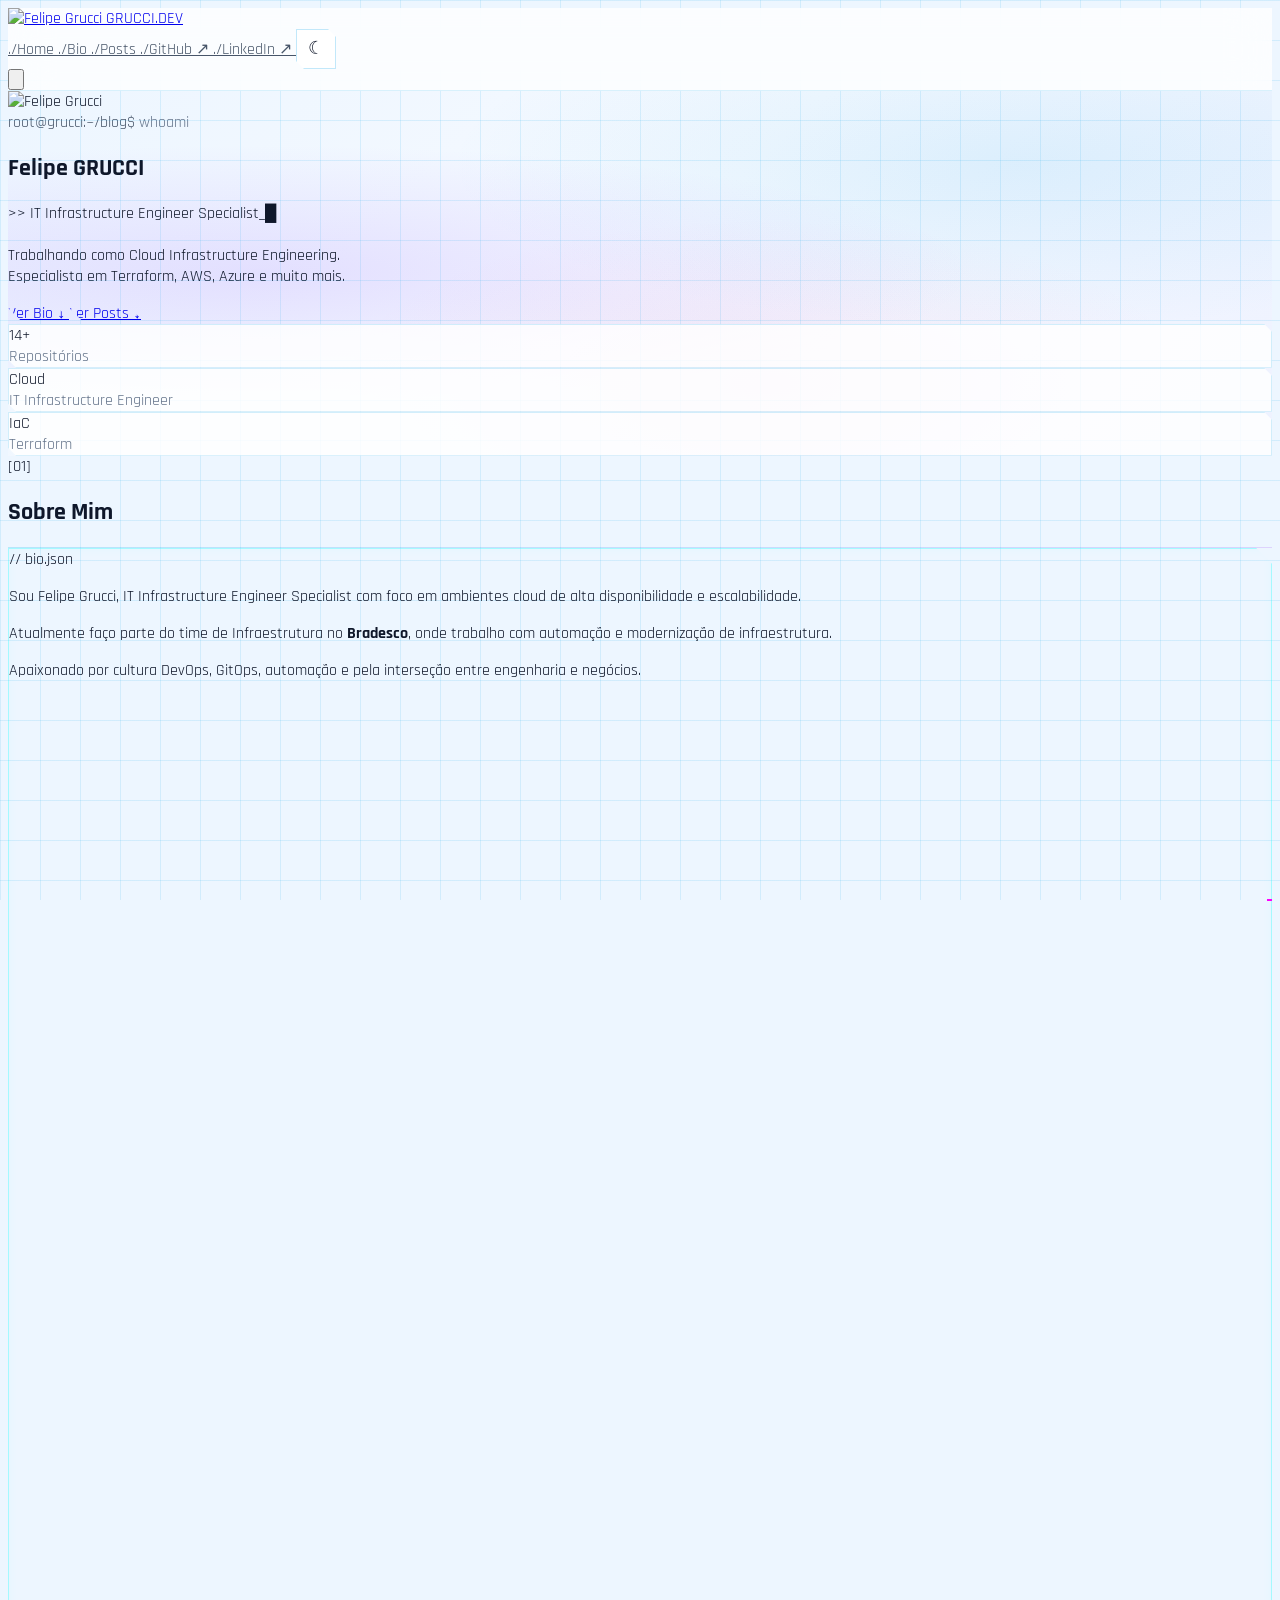
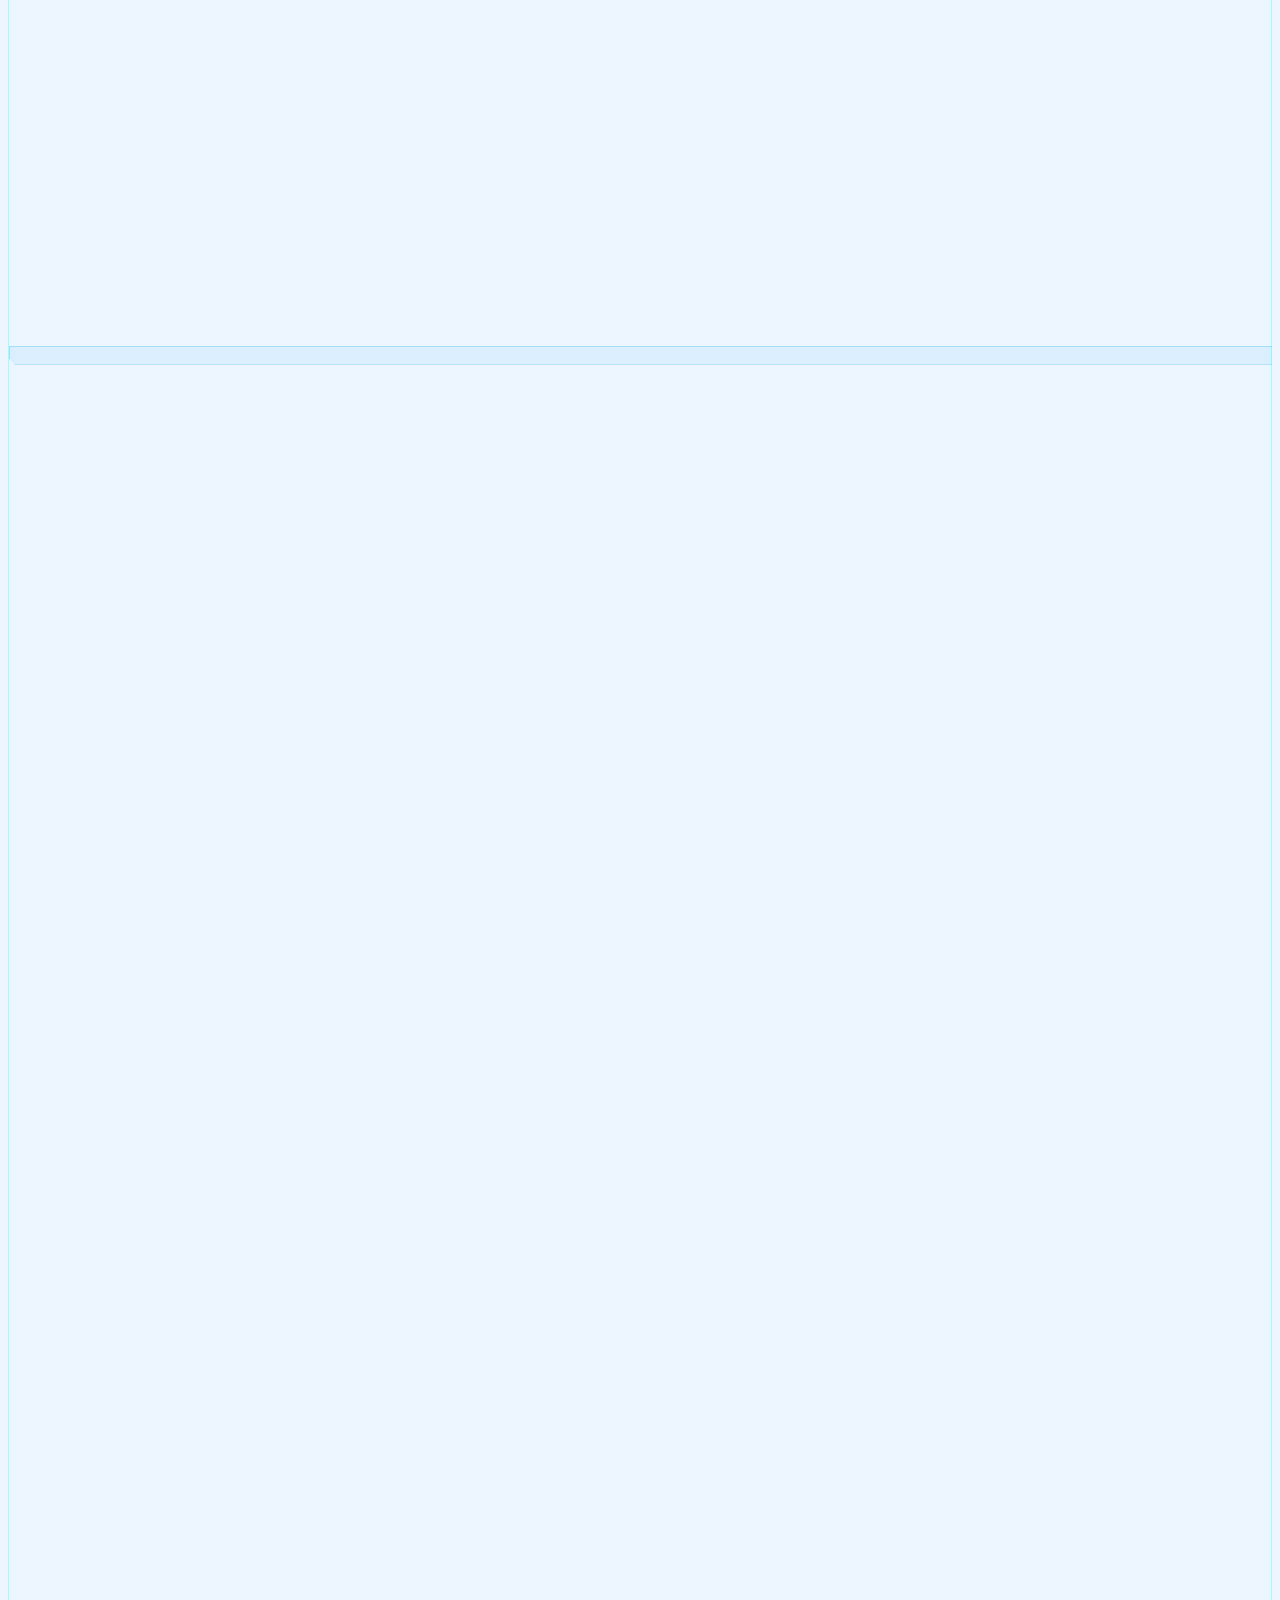
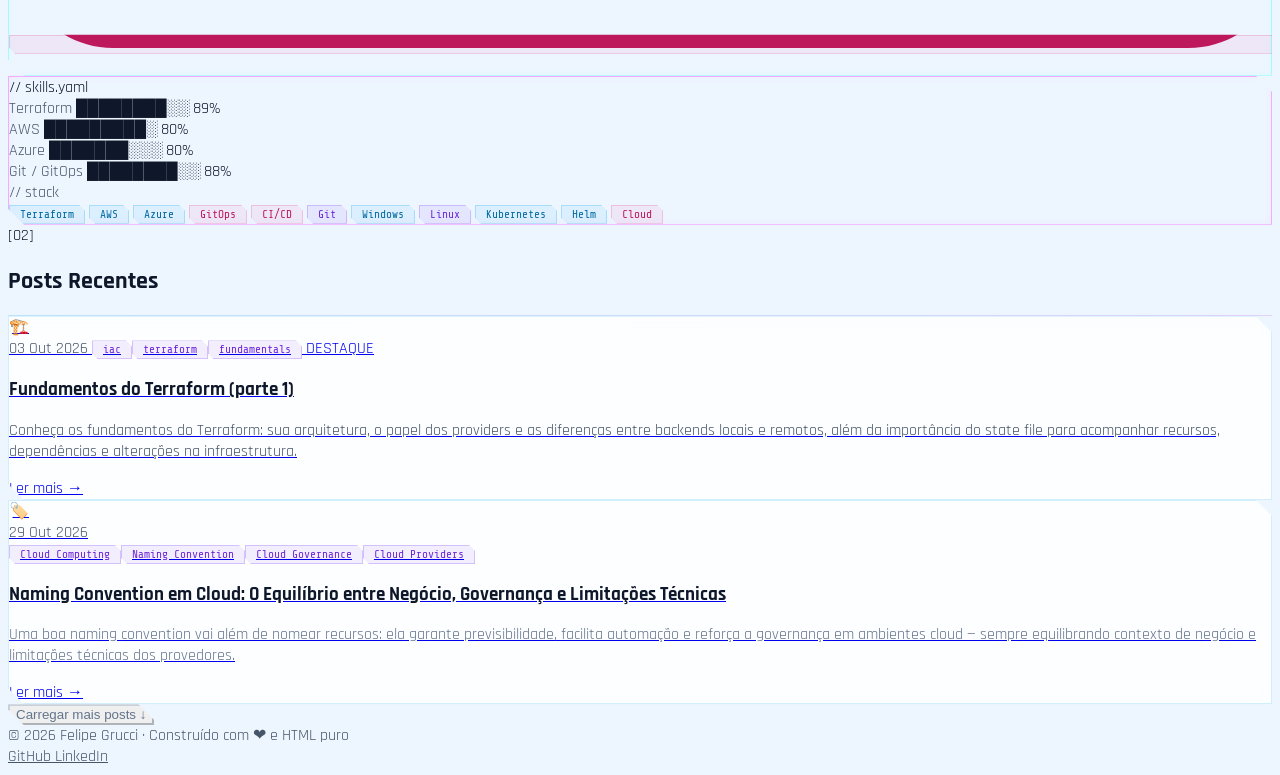
==== commit 7b4ed2b8: "feat: mudança nome pag index" ====
--- a/index.html
+++ b/index.html
@@ -520,7 +520,7 @@
           </div>
 
           <h1 class="font-display font-black text-white mb-2 glitch-text leading-tight">
-            <span class="block text-3xl sm:text-4xl lg:text-5xl">FELIPE</span>
+            <span class="block text-1xl sm:text-2xl lg:text-3xl text-cyan-400">Felipe</span>
             <span class="block text-5xl sm:text-6xl lg:text-7xl text-transparent bg-clip-text bg-gradient-to-r from-cyan-400 via-violet-400 to-fuchsia-400">
               GRUCCI
             </span>
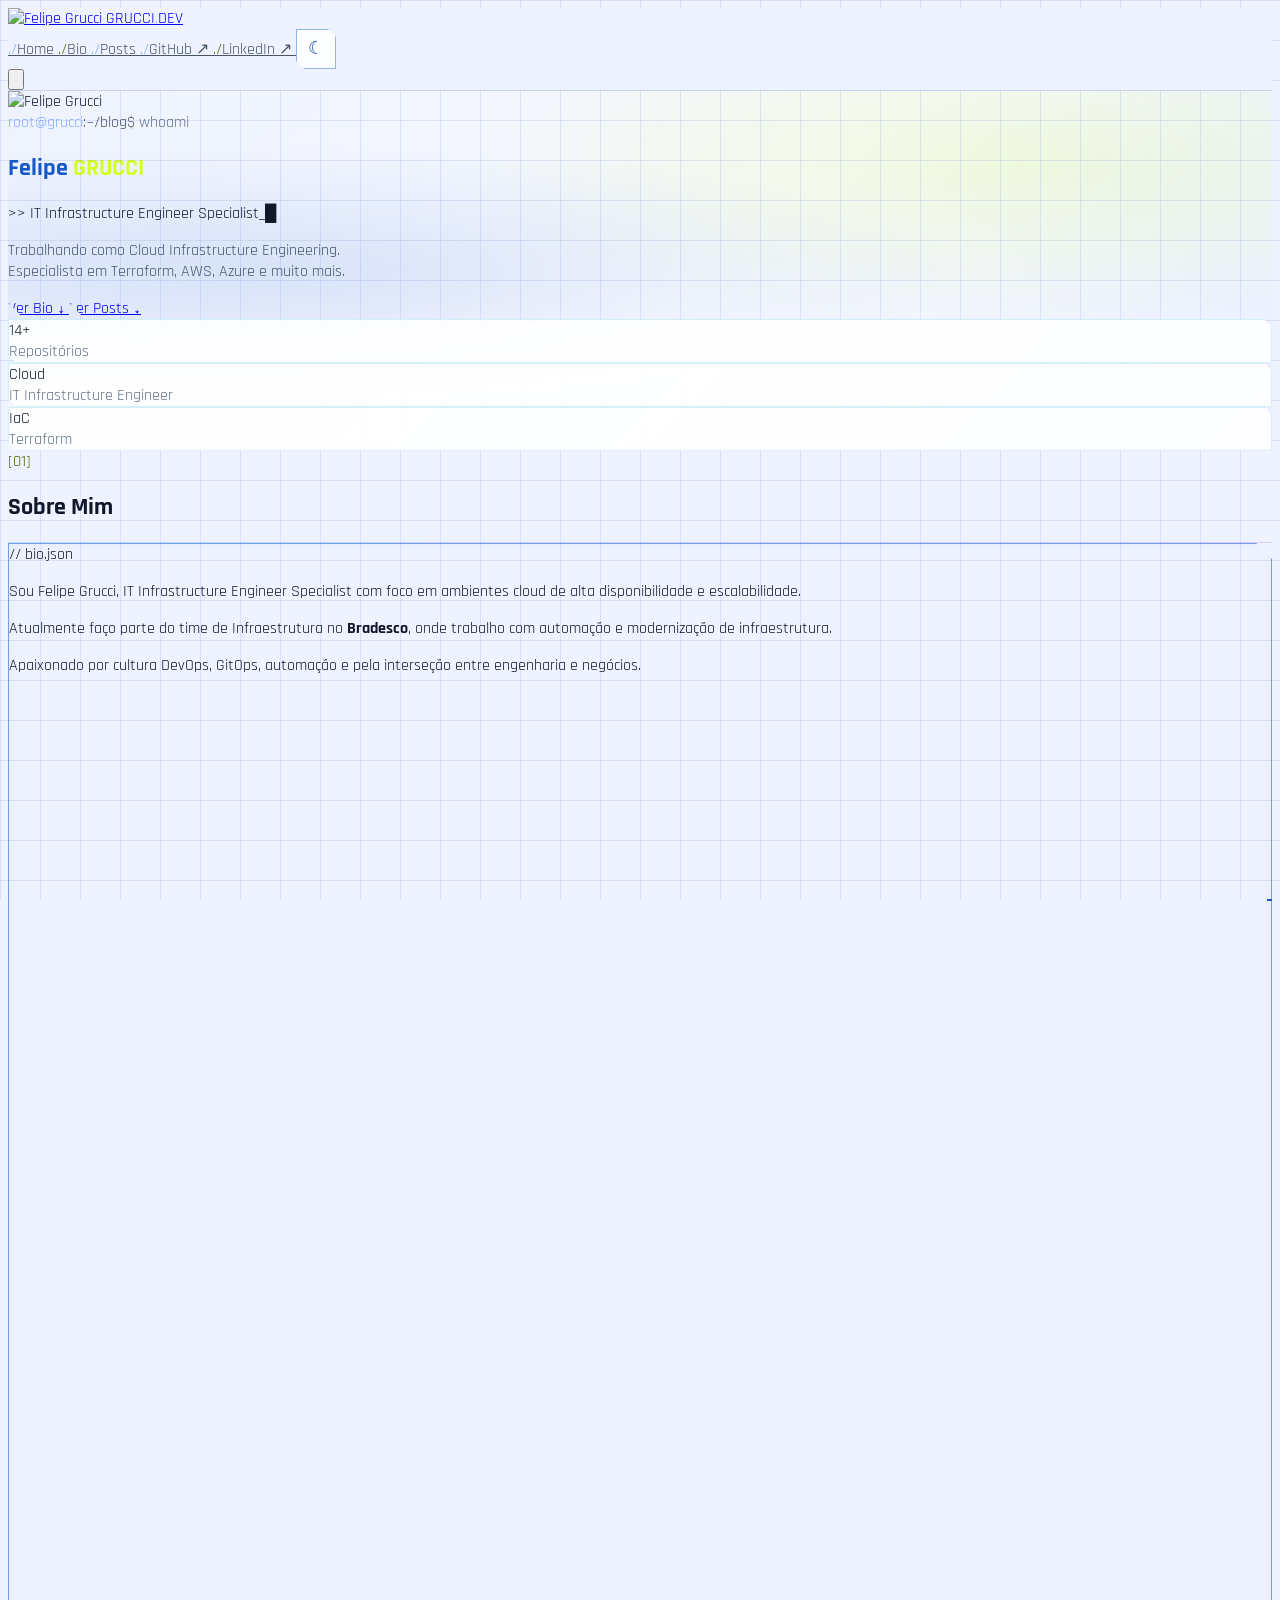
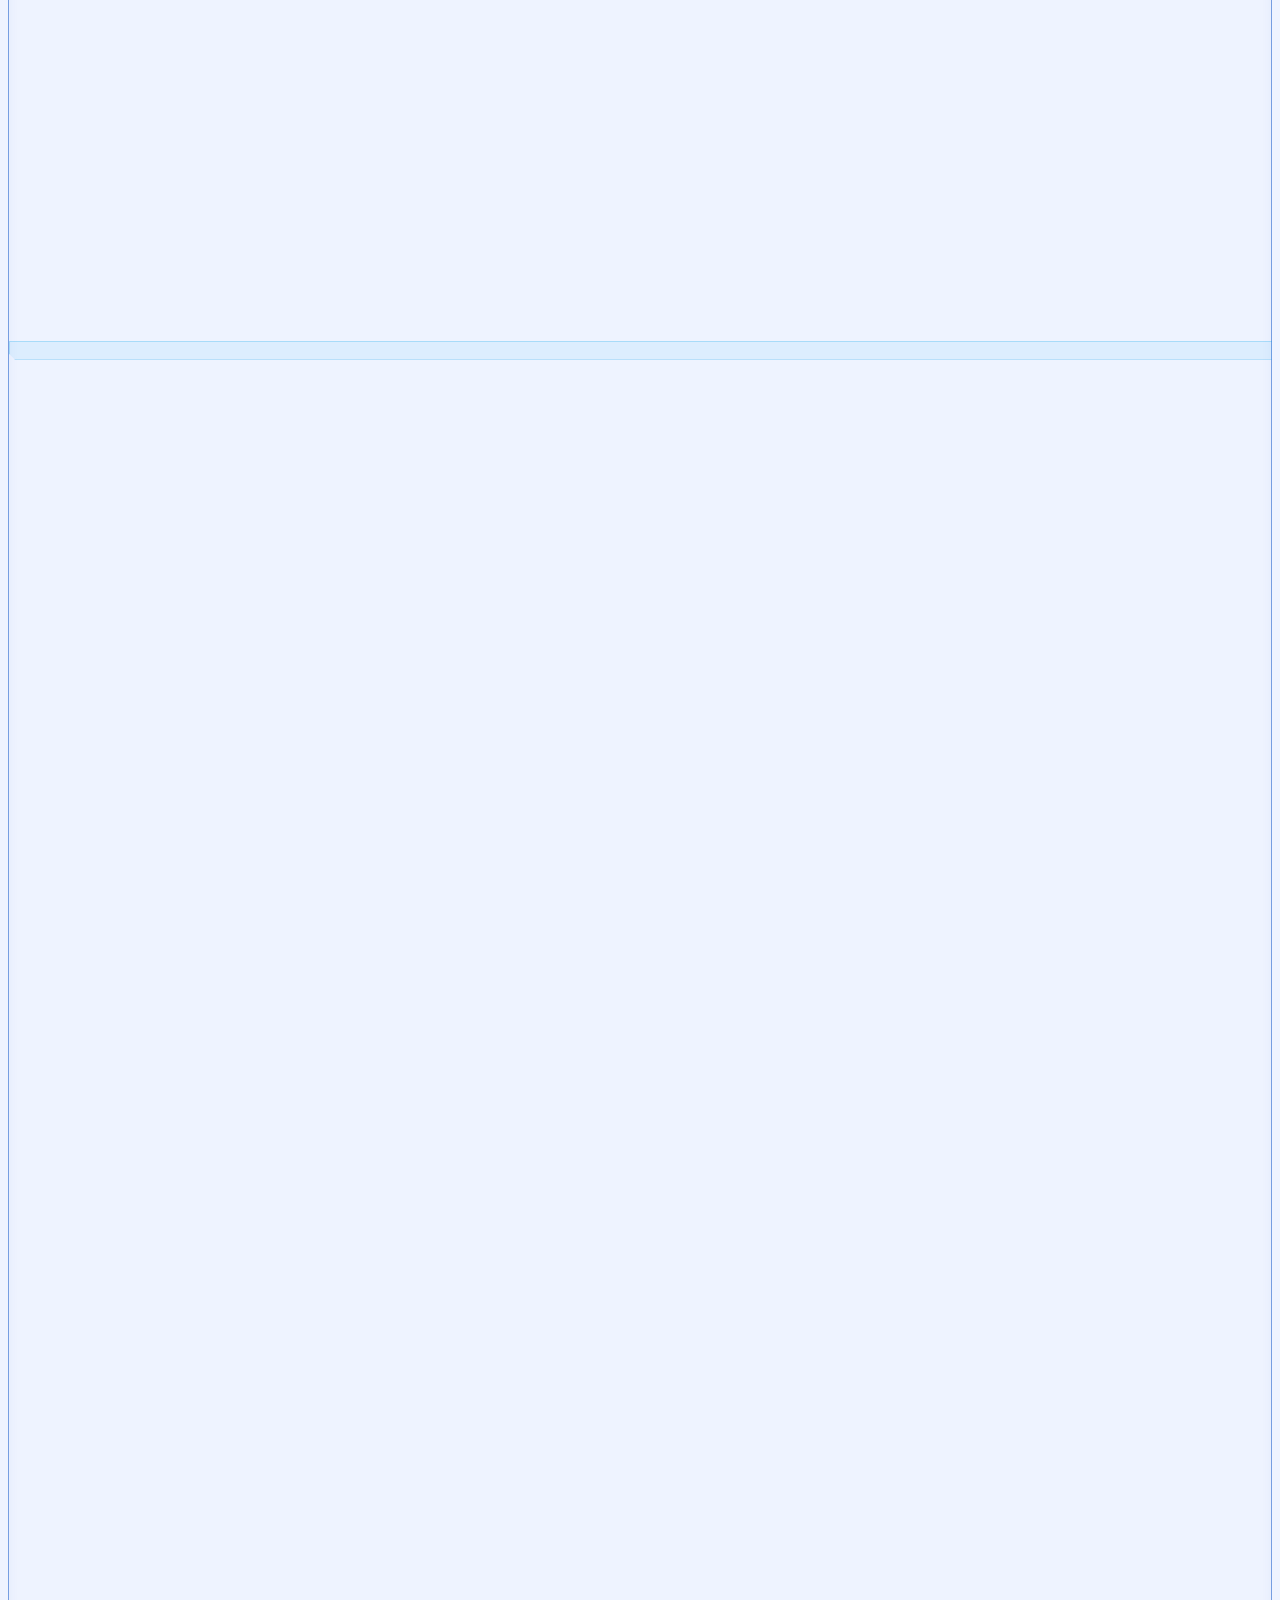
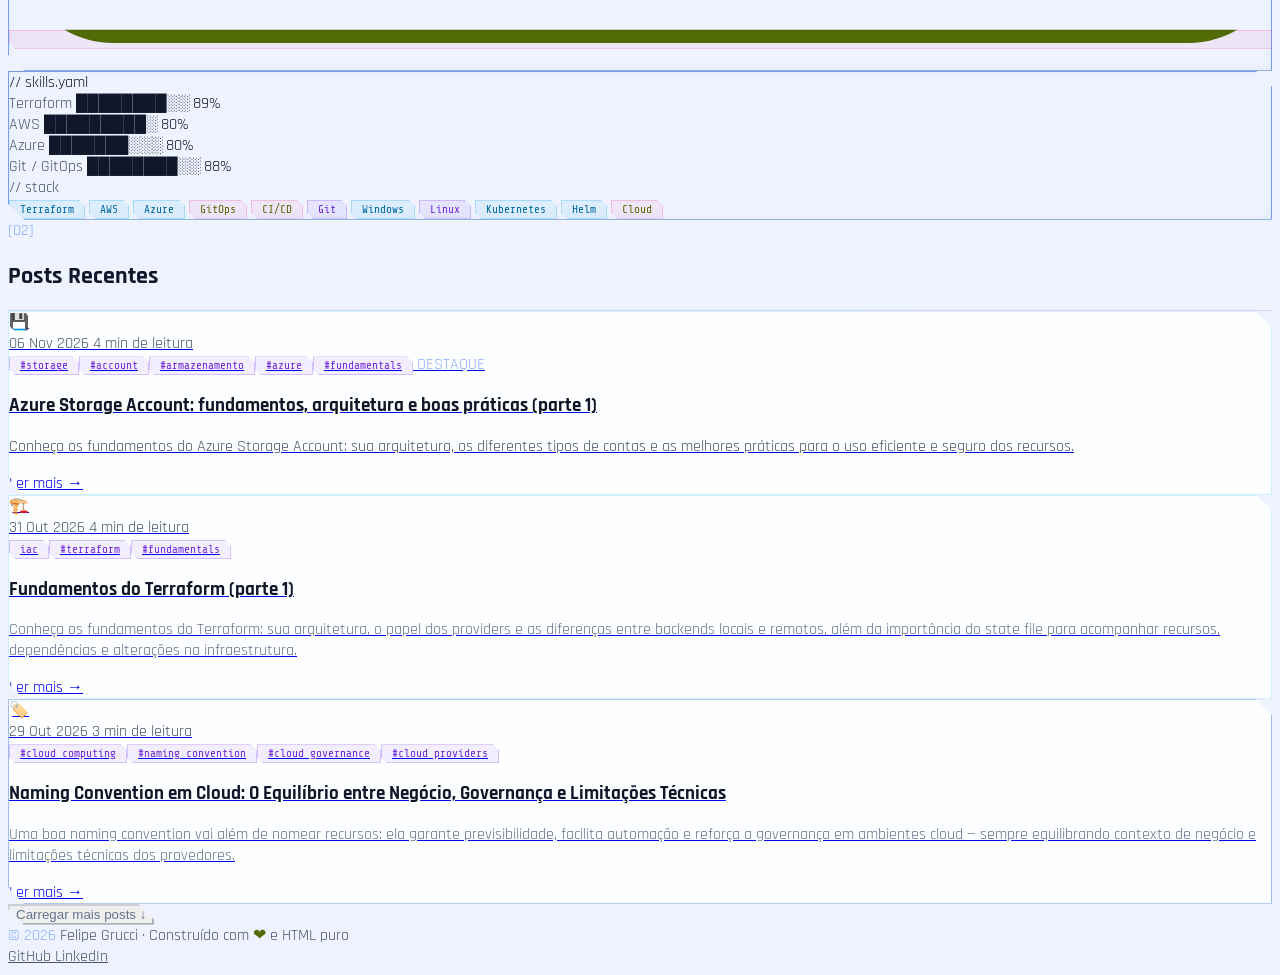
==== commit 7b0ae6f9: "Sync de blog-sandbox@60b08980d287b91959be5fbf74cabee05ce867c3" ====
--- a/index.html
+++ b/index.html
@@ -11,6 +11,16 @@
   <link href="https://fonts.googleapis.com/css2?family=Share+Tech+Mono&family=Rajdhani:wght@400;500;600;700&family=Orbitron:wght@400;700;900&display=swap" rel="stylesheet" />
   <script src="https://cdn.tailwindcss.com"></script>
   <script>
+    const cobalt = {
+      50: '#eaf1ff', 100: '#d6e4ff', 200: '#b1ccff', 300: '#87adff',
+      400: '#5d8ff2', 500: '#1558C9', 600: '#1048aa', 700: '#0c388c',
+      800: '#092a6b', 900: '#061b48',
+    };
+    const acidLime = {
+      50: '#f8ffd6', 100: '#f0ffa8', 200: '#e8ff72', 300: '#ddff49',
+      400: '#D4FF24', 500: '#c1eb12', 600: '#9fca0d', 700: '#789a09',
+      800: '#526a06', 900: '#2b3903',
+    };
     tailwind.config = {
       theme: {
         extend: {
@@ -20,25 +30,35 @@
             display: ['Orbitron', 'sans-serif'],
           },
           colors: {
+            cyan: cobalt,
+            blue: cobalt,
+            indigo: cobalt,
+            violet: cobalt,
+            purple: cobalt,
+            fuchsia: acidLime,
+            pink: acidLime,
+            green: acidLime,
+            lime: acidLime,
+            yellow: acidLime,
             cyber: {
-              black: '#0a0a0f',
-              dark: '#0d0d1a',
-              navy: '#0f0f2e',
-              purple: '#1a0a2e',
-              neon: '#00ffff',
-              pink: '#ff00ff',
-              violet: '#7b2fff',
-              electric: '#00e5ff',
-              hot: '#ff006e',
-              yellow: '#ffdd00',
-              green: '#00ff88',
+              black: '#030407',
+              dark: '#080d18',
+              navy: '#0b1730',
+              purple: '#0b1730',
+              neon: '#1558C9',
+              pink: '#D4FF24',
+              violet: '#1558C9',
+              electric: '#1558C9',
+              hot: '#D4FF24',
+              yellow: '#D4FF24',
+              green: '#D4FF24',
             }
           },
           boxShadow: {
-            'neon-cyan': '0 0 5px #00ffff, 0 0 20px #00ffff44, 0 0 40px #00ffff22',
-            'neon-pink': '0 0 5px #ff00ff, 0 0 20px #ff00ff44, 0 0 40px #ff00ff22',
-            'neon-violet': '0 0 5px #7b2fff, 0 0 20px #7b2fff44',
-            'neon-green': '0 0 5px #00ff88, 0 0 20px #00ff8844',
+            'neon-cyan': '0 0 5px #1558C9, 0 0 20px #1558C944, 0 0 40px #1558C922',
+            'neon-pink': '0 0 5px #D4FF24, 0 0 20px #D4FF2444, 0 0 40px #D4FF2422',
+            'neon-violet': '0 0 5px #1558C9, 0 0 20px #1558C944',
+            'neon-green': '0 0 5px #D4FF24, 0 0 20px #D4FF2444',
           },
           animation: {
             'glitch': 'glitch 3s infinite',
@@ -50,10 +70,10 @@
           },
           keyframes: {
             glitch: {
-              '0%, 100%': { textShadow: '2px 0 #ff00ff, -2px 0 #00ffff' },
-              '25%': { textShadow: '-2px 0 #ff00ff, 2px 0 #00ffff' },
-              '50%': { textShadow: '2px 2px #ff00ff, -2px -2px #00ffff' },
-              '75%': { textShadow: '-2px -2px #ff00ff, 2px 2px #00ffff' },
+              '0%, 100%': { textShadow: '2px 0 #D4FF24, -2px 0 #1558C9' },
+              '25%': { textShadow: '-2px 0 #D4FF24, 2px 0 #1558C9' },
+              '50%': { textShadow: '2px 2px #D4FF24, -2px -2px #1558C9' },
+              '75%': { textShadow: '-2px -2px #D4FF24, 2px 2px #1558C9' },
             },
             /*
             scan: {
@@ -410,6 +430,107 @@
       border-bottom: 2px solid #ff00ff;
       border-right: 2px solid #ff00ff;
     }
+
+    :root {
+      --midnight-black: #030407;
+      --cobalt-blue: #1558C9;
+      --acid-lime: #D4FF24;
+    }
+
+    body { background-color: var(--midnight-black); }
+    body::before {
+      background-image:
+        linear-gradient(rgba(21, 88, 201, 0.1) 1px, transparent 1px),
+        linear-gradient(90deg, rgba(21, 88, 201, 0.1) 1px, transparent 1px);
+    }
+    .hero-bg {
+      background:
+        radial-gradient(ellipse at 20% 50%, rgba(21, 88, 201, 0.2) 0%, transparent 50%),
+        radial-gradient(ellipse at 80% 20%, rgba(212, 255, 36, 0.08) 0%, transparent 40%),
+        radial-gradient(ellipse at 60% 80%, rgba(21, 88, 201, 0.12) 0%, transparent 40%),
+        linear-gradient(135deg, #030407 0%, #080d18 50%, #0b1730 100%);
+    }
+    .navbar-blur {
+      background: rgba(3, 4, 7, 0.9);
+      border-bottom-color: rgba(21, 88, 201, 0.35);
+    }
+    .neon-border-cyan,
+    .neon-border-pink {
+      border-color: rgba(21, 88, 201, 0.55);
+      box-shadow: 0 0 8px rgba(21, 88, 201, 0.18), inset 0 0 12px rgba(21, 88, 201, 0.05);
+    }
+    .neon-border-cyan:hover,
+    .neon-border-pink:hover {
+      border-color: var(--acid-lime);
+      box-shadow: 0 0 14px rgba(212, 255, 36, 0.22), inset 0 0 16px rgba(21, 88, 201, 0.08);
+    }
+    .cyber-tag {
+      background: rgba(21, 88, 201, 0.12);
+      border-color: rgba(21, 88, 201, 0.55);
+      color: #87adff;
+    }
+    .cyber-tag-pink {
+      background: rgba(212, 255, 36, 0.08);
+      border-color: rgba(212, 255, 36, 0.42);
+      color: var(--acid-lime);
+    }
+    .cyber-tag-green {
+      background: rgba(212, 255, 36, 0.08);
+      border-color: rgba(212, 255, 36, 0.42);
+      color: var(--acid-lime);
+    }
+    .cyber-tag-violet {
+      background: rgba(21, 88, 201, 0.1);
+      border-color: rgba(21, 88, 201, 0.48);
+      color: #87adff;
+    }
+    a.hover-neon:hover { color: var(--acid-lime); text-shadow: 0 0 8px rgba(212, 255, 36, 0.4); }
+    .post-card { background: rgba(8, 13, 24, 0.86); }
+    .post-card:hover {
+      border-color: var(--acid-lime);
+      box-shadow: 0 0 0 1px rgba(212, 255, 36, 0.18), 0 0 24px rgba(21, 88, 201, 0.2);
+    }
+    .avatar-ring { background: conic-gradient(var(--cobalt-blue), var(--acid-lime), #5d8ff2, var(--cobalt-blue)); }
+    .skill-bar-fill { background: linear-gradient(90deg, var(--cobalt-blue), var(--acid-lime)); box-shadow: 0 0 8px rgba(212, 255, 36, 0.28); }
+    .section-divider { background: linear-gradient(90deg, transparent, rgba(21, 88, 201, 0.8), rgba(212, 255, 36, 0.65), transparent); }
+    .stat-card { background: rgba(8, 13, 24, 0.72); border-color: rgba(21, 88, 201, 0.38); }
+    .stat-card:hover { border-color: var(--acid-lime); box-shadow: 0 0 20px rgba(212, 255, 36, 0.12); }
+    .corner-tl::before { border-color: var(--acid-lime); }
+    .corner-br::after { border-color: var(--cobalt-blue); }
+    .theme-toggle { border-color: rgba(21, 88, 201, 0.55); color: var(--acid-lime); }
+    .hero-first-name { color: var(--cobalt-blue); }
+    .hero-last-name { color: var(--acid-lime); }
+    .text-cyan-500, .text-blue-500, .text-indigo-500, .text-violet-500 { color: #87adff !important; }
+    body.theme-light .text-fuchsia-500,
+    body.theme-light .text-pink-500,
+    body.theme-light .text-green-500,
+    body.theme-light .text-lime-500,
+    body.theme-light .text-yellow-500 { color: #526a06 !important; }
+    ::-webkit-scrollbar-track { background: #030407; }
+    ::-webkit-scrollbar-thumb { background: rgba(21, 88, 201, 0.8); }
+    ::-webkit-scrollbar-thumb:hover { background: #D4FF24; }
+
+    body.theme-light { background-color: #eef3ff; }
+    body.theme-light::before {
+      background-image:
+        linear-gradient(rgba(21, 88, 201, 0.11) 1px, transparent 1px),
+        linear-gradient(90deg, rgba(21, 88, 201, 0.11) 1px, transparent 1px);
+    }
+    body.theme-light .hero-bg {
+      background:
+        radial-gradient(ellipse at 20% 50%, rgba(21, 88, 201, 0.12) 0%, transparent 50%),
+        radial-gradient(ellipse at 80% 20%, rgba(212, 255, 36, 0.15) 0%, transparent 40%),
+        linear-gradient(135deg, #eef3ff 0%, #f7f9ff 55%, #e8efff 100%);
+    }
+    body.theme-light .navbar-blur { background: rgba(238, 243, 255, 0.9); border-bottom-color: rgba(21, 88, 201, 0.2); }
+    body.theme-light .post-card,
+    body.theme-light .stat-card { background: rgba(255, 255, 255, 0.88); }
+    body.theme-light .post-card:hover,
+    body.theme-light .stat-card:hover { background: #fff; border-color: var(--cobalt-blue); box-shadow: 0 0 0 1px rgba(21, 88, 201, 0.16), 0 10px 24px rgba(21, 88, 201, 0.12); }
+    body.theme-light .theme-toggle { background: rgba(255,255,255,.85); border-color: rgba(21,88,201,.45); color: #1048aa; }
+    body.theme-light ::-webkit-scrollbar-track { background: #eef3ff; }
+    body.theme-light ::-webkit-scrollbar-thumb { background: #1558C9; }
+    body.theme-light .cyber-tag-pink { color: #526a06; }
   </style>
 </head>
 <body class="text-gray-300 min-h-screen relative">
@@ -422,8 +543,8 @@
         <!-- Logo -->
         <a href="index.html" class="flex items-center gap-3 group">
           <img src="https://avatars.githubusercontent.com/u/29503652?v=4" alt="Felipe Grucci" class="w-8 h-8 rounded-full object-cover border border-cyan-500/40" />
-          <span class="font-display text-sm font-bold text-cyan-400 group-hover:text-shadow tracking-widest uppercase">
-            GRUCCI<span class="text-fuchsia-400">.</span>DEV
+          <span class="font-display text-sm font-bold text-lime-400 group-hover:text-shadow tracking-widest uppercase">
+            GRUCCI<span class="text-blue-500">.</span>DEV
           </span>
         </a>
 
@@ -520,19 +641,19 @@
           </div>
 
           <h1 class="font-display font-black text-white mb-2 glitch-text leading-tight">
-            <span class="block text-1xl sm:text-2xl lg:text-3xl text-cyan-400">Felipe</span>
-            <span class="block text-5xl sm:text-6xl lg:text-7xl text-transparent bg-clip-text bg-gradient-to-r from-cyan-400 via-violet-400 to-fuchsia-400">
+            <span class="hero-first-name block text-1xl sm:text-2xl lg:text-3xl">Felipe</span>
+            <span class="hero-last-name block text-5xl sm:text-6xl lg:text-7xl">
               GRUCCI
             </span>
           </h1>
 
-          <div class="font-mono text-sm text-cyan-400 mb-4 tracking-widest uppercase">
+          <div class="font-mono text-sm text-cyan-400 mb-2 tracking-widest uppercase">
             &gt;&gt; IT Infrastructure Engineer Specialist_<span class="animate-blink">█</span>
           </div>
 
-          <br class="text-gray-400 text-lg font-body max-w-lg mb-6 leading-relaxed">
-            Trabalhando como <span class="text-cyan-400">Cloud Infrastructure Engineering</span>. 
-            <br>Especialista em Terraform, AWS, Azure e muito mais.</br>
+          <p class="text-gray-400 text-lg font-body max-w-lg mb-8 leading-relaxed">
+            Trabalhando como <span class="text-cyan-400">Cloud Infrastructure Engineering</span>.
+            <br>Especialista em Terraform, AWS, Azure e muito mais.
           </p>
 
           <!-- <p class="text-gray-400 text-lg font-body max-w-lg mb-6 leading-relaxed">
@@ -852,6 +973,12 @@
       return `${String(d).padStart(2,'0')} ${months[m-1]} ${y}`;
     }
 
+    function readingTime(markdown) {
+      const content = markdown.replace(/^---\r?\n[\s\S]*?\r?\n---\r?\n/, '').trim();
+      const words = content ? content.split(/\s+/).length : 0;
+      return `${Math.max(1, Math.round(words / 200))} min de leitura`;
+    }
+
     function buildFeaturedCard(post) {
       const tags = (post.tags || []).map(t =>
         `<span class="cyber-tag ${tagClass(t)}">${t}</span>`
@@ -867,8 +994,11 @@
                 </div>
               </div>
               <div class="flex-1">
-                <div class="flex flex-wrap items-center gap-3 mb-2">
-                  <span class="font-mono text-xs text-gray-600">${formatDate(post.date)}</span>
+                <div class="flex flex-wrap items-center gap-x-4 gap-y-1 mb-2 font-mono text-xs text-gray-600">
+                  <span>${formatDate(post.date)}</span>
+                  <span>${post.readTime}</span>
+                </div>
+                <div class="flex flex-wrap items-center gap-2 mb-2">
                   ${tags}
                   <span class="font-mono text-xs text-cyan-500 bg-cyan-500/10 px-2 py-0.5 border border-cyan-500/30">DESTAQUE</span>
                 </div>
@@ -886,8 +1016,8 @@
     // Card colors cycling for non-featured posts
     const cardStyles = [
       { border: 'neon-border-pink', iconBg: 'bg-fuchsia-500/10 border-fuchsia-500/30', hoverBg: 'group-hover:bg-fuchsia-500/20', textHover: 'group-hover:text-fuchsia-400', readMore: 'text-fuchsia-400 group-hover:text-fuchsia-300' },
-      { border: '', borderStyle: 'border: 1px solid rgba(123,47,255,0.3); box-shadow: 0 0 5px rgba(123,47,255,0.15);', iconBg: 'bg-violet-500/10 border-violet-500/30', hoverBg: 'group-hover:bg-violet-500/20', textHover: 'group-hover:text-violet-400', readMore: 'text-violet-400 group-hover:text-violet-300' },
-      { border: '', borderStyle: 'border: 1px solid rgba(0,255,136,0.2);', iconBg: 'bg-green-500/10 border-green-500/30', hoverBg: '', textHover: 'group-hover:text-green-400', readMore: 'text-green-400 group-hover:text-green-300' },
+      { border: '', borderStyle: 'border: 1px solid rgba(21,88,201,0.4); box-shadow: 0 0 5px rgba(21,88,201,0.16);', iconBg: 'bg-violet-500/10 border-violet-500/30', hoverBg: 'group-hover:bg-violet-500/20', textHover: 'group-hover:text-violet-400', readMore: 'text-violet-400 group-hover:text-violet-300' },
+      { border: '', borderStyle: 'border: 1px solid rgba(212,255,36,0.28);', iconBg: 'bg-green-500/10 border-green-500/30', hoverBg: '', textHover: 'group-hover:text-green-400', readMore: 'text-green-400 group-hover:text-green-300' },
       { border: 'neon-border-cyan', iconBg: 'bg-cyan-500/10 border-cyan-500/30', hoverBg: 'group-hover:bg-cyan-500/20', textHover: 'group-hover:text-cyan-400', readMore: 'text-cyan-400 group-hover:text-cyan-300' },
     ];
 
@@ -905,7 +1035,10 @@
                 <span class="text-lg">${post.emoji || '📝'}</span>
               </div>
               <div>
-                <div class="font-mono text-xs text-gray-600 mb-1">${formatDate(post.date)}</div>
+                <div class="flex flex-wrap items-center gap-x-3 gap-y-1 font-mono text-xs text-gray-600 mb-2">
+                  <span>${formatDate(post.date)}</span>
+                  <span>${post.readTime}</span>
+                </div>
                 <div class="flex flex-wrap gap-2">${tags}</div>
               </div>
             </div>
@@ -924,6 +1057,11 @@
       try {
         const resp = await fetch('posts/index.json');
         allPosts = await resp.json();
+        await Promise.all(allPosts.map(async post => {
+          const postResp = await fetch(`posts/${post.slug}.md`);
+          if (!postResp.ok) throw new Error(`Post não encontrado: ${post.slug}`);
+          post.readTime = readingTime(await postResp.text());
+        }));
 
         const featured = allPosts.find(p => p.featured);
         const rest = allPosts.filter(p => !p.featured);
@@ -976,9 +1114,9 @@
         card.addEventListener('mouseenter', function() {
           const isLight = document.body.classList.contains('theme-light');
           this.style.boxShadow = isLight
-            ? '0 0 0 1px rgba(14, 165, 233, 0.18), 0 12px 26px rgba(59, 130, 246, 0.14)'
-            : '0 0 0 1px rgba(0, 255, 255, 0.2), 0 0 25px rgba(0, 255, 255, 0.08)';
-          this.style.borderColor = isLight ? 'rgba(14, 165, 233, 0.42)' : 'rgba(0, 255, 255, 0.8)';
+            ? '0 0 0 1px rgba(21, 88, 201, 0.18), 0 12px 26px rgba(21, 88, 201, 0.14)'
+            : '0 0 0 1px rgba(212, 255, 36, 0.18), 0 0 25px rgba(21, 88, 201, 0.16)';
+          this.style.borderColor = isLight ? 'rgba(21, 88, 201, 0.5)' : 'rgba(212, 255, 36, 0.75)';
         });
 
         card.addEventListener('mouseleave', resetStyle);
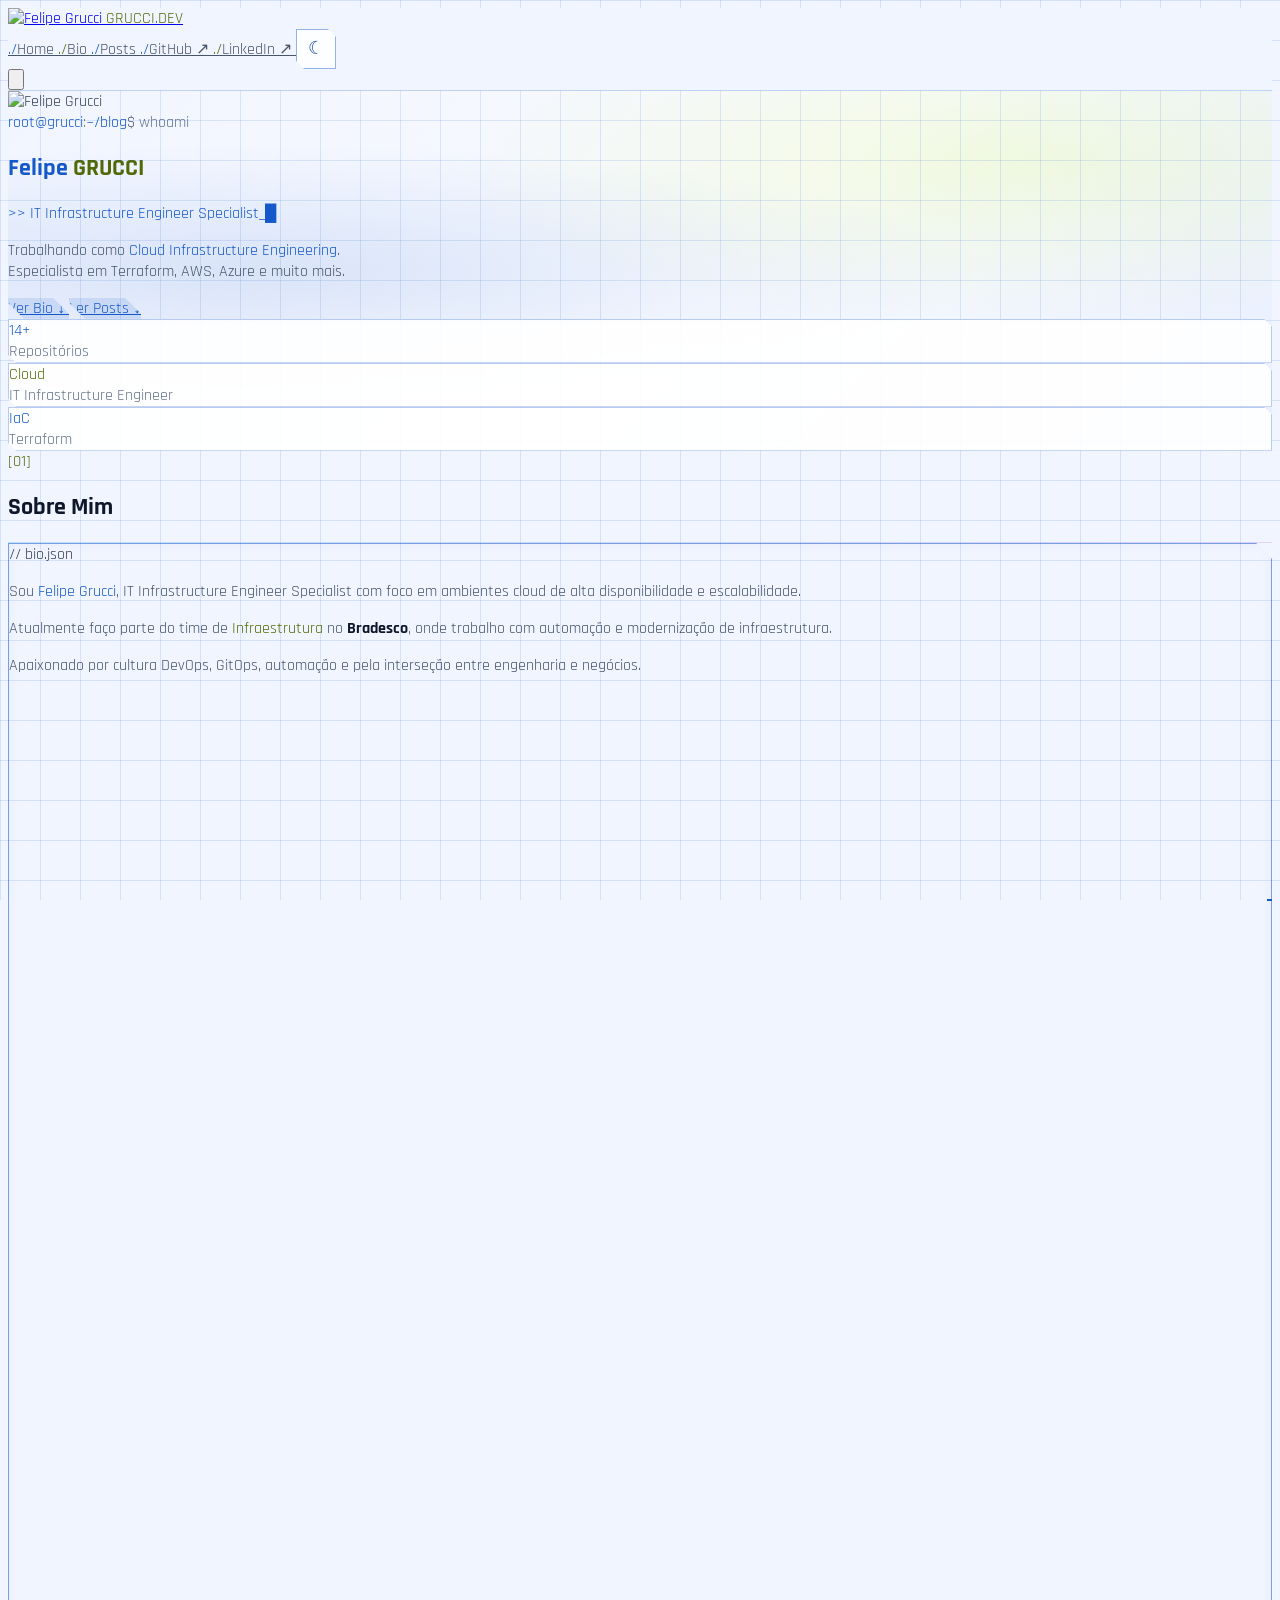
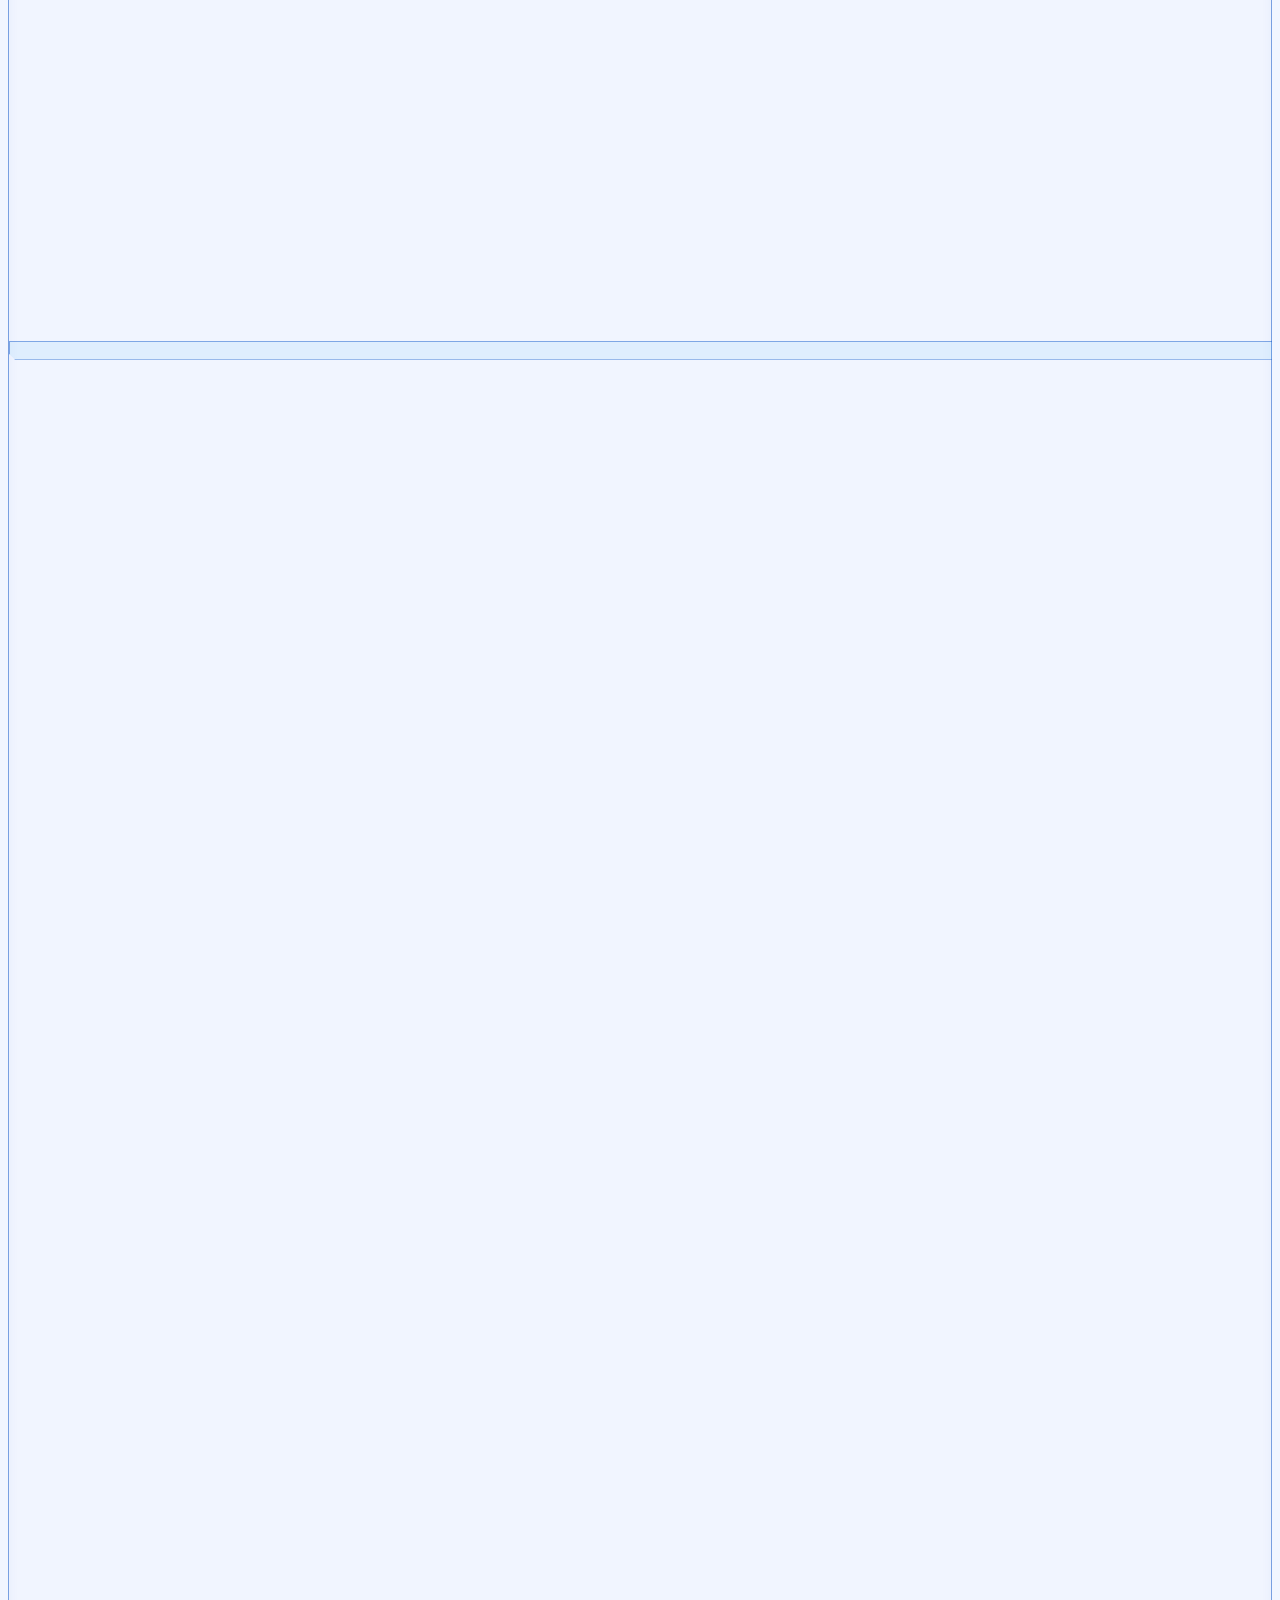
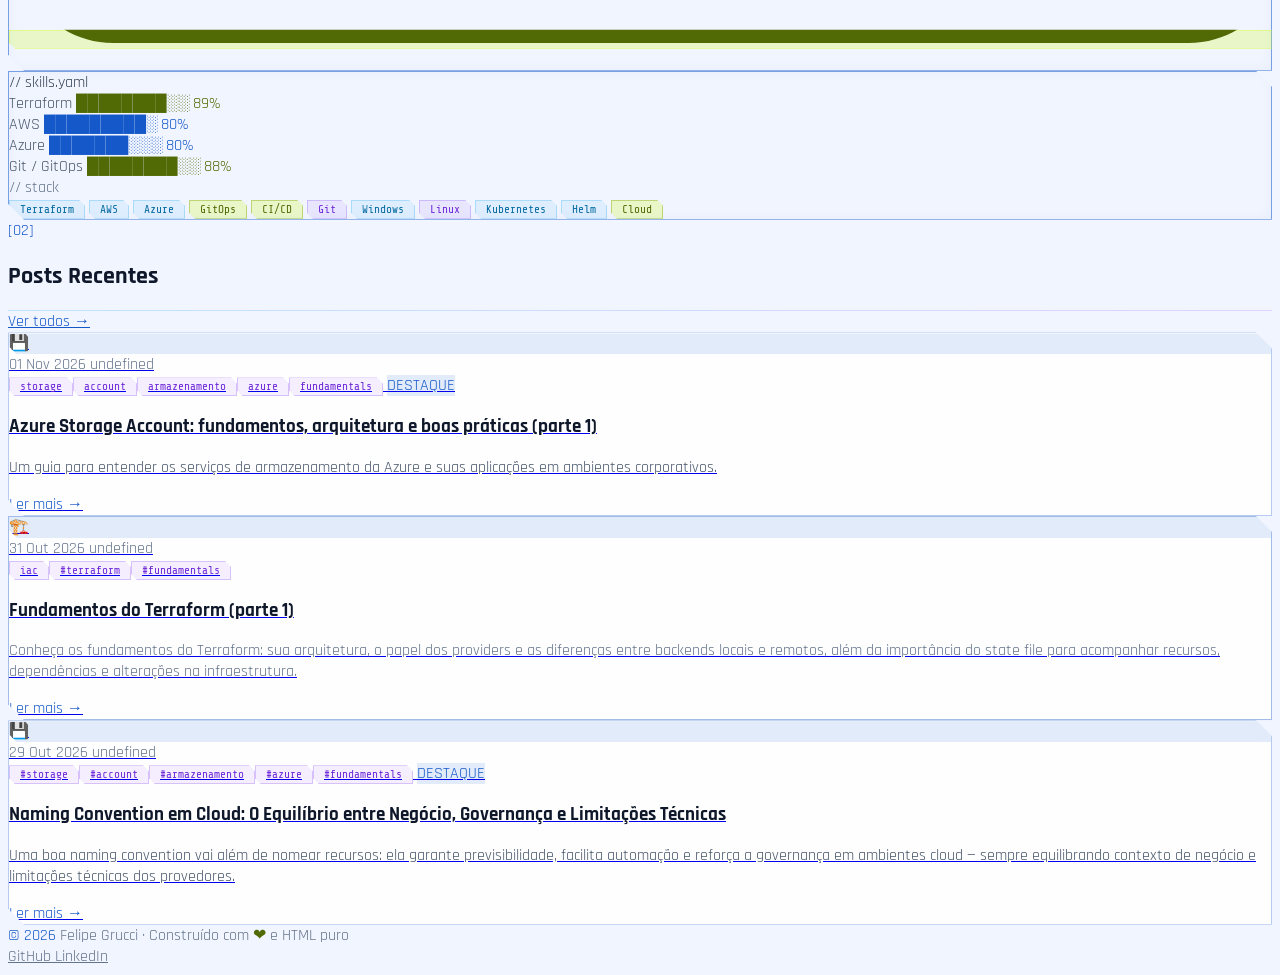
==== commit f53d7bbe: "Sync de blog-sandbox@d64a760288b4982919299d0d2d70d803af5ee1ff" ====
--- a/index.html
+++ b/index.html
@@ -443,6 +443,10 @@
         linear-gradient(rgba(21, 88, 201, 0.1) 1px, transparent 1px),
         linear-gradient(90deg, rgba(21, 88, 201, 0.1) 1px, transparent 1px);
     }
+    ::-webkit-scrollbar-track { background: var(--midnight-black); }
+    ::-webkit-scrollbar-thumb { background: rgba(21, 88, 201, 0.8); border-radius: 3px; }
+    ::-webkit-scrollbar-thumb:hover { background: var(--acid-lime); }
+    .navbar-blur { background: rgba(3, 4, 7, 0.9); border-bottom-color: rgba(21, 88, 201, 0.35); }
     .hero-bg {
       background:
         radial-gradient(ellipse at 20% 50%, rgba(21, 88, 201, 0.2) 0%, transparent 50%),
@@ -450,113 +454,129 @@
         radial-gradient(ellipse at 60% 80%, rgba(21, 88, 201, 0.12) 0%, transparent 40%),
         linear-gradient(135deg, #030407 0%, #080d18 50%, #0b1730 100%);
     }
-    .navbar-blur {
-      background: rgba(3, 4, 7, 0.9);
-      border-bottom-color: rgba(21, 88, 201, 0.35);
-    }
+    .theme-toggle { border-color: rgba(21, 88, 201, 0.55); color: var(--acid-lime); }
+    .theme-toggle:hover { box-shadow: 0 0 12px rgba(21, 88, 201, 0.25); }
     .neon-border-cyan,
-    .neon-border-pink {
-      border-color: rgba(21, 88, 201, 0.55);
-      box-shadow: 0 0 8px rgba(21, 88, 201, 0.18), inset 0 0 12px rgba(21, 88, 201, 0.05);
-    }
+    .neon-border-pink { border-color: rgba(21, 88, 201, 0.55); box-shadow: 0 0 8px rgba(21, 88, 201, 0.18), inset 0 0 12px rgba(21, 88, 201, 0.05); }
     .neon-border-cyan:hover,
-    .neon-border-pink:hover {
-      border-color: var(--acid-lime);
-      box-shadow: 0 0 14px rgba(212, 255, 36, 0.22), inset 0 0 16px rgba(21, 88, 201, 0.08);
-    }
-    .cyber-tag {
-      background: rgba(21, 88, 201, 0.12);
-      border-color: rgba(21, 88, 201, 0.55);
-      color: #87adff;
-    }
-    .cyber-tag-pink {
-      background: rgba(212, 255, 36, 0.08);
-      border-color: rgba(212, 255, 36, 0.42);
-      color: var(--acid-lime);
-    }
-    .cyber-tag-green {
-      background: rgba(212, 255, 36, 0.08);
-      border-color: rgba(212, 255, 36, 0.42);
-      color: var(--acid-lime);
-    }
-    .cyber-tag-violet {
-      background: rgba(21, 88, 201, 0.1);
-      border-color: rgba(21, 88, 201, 0.48);
-      color: #87adff;
-    }
-    a.hover-neon:hover { color: var(--acid-lime); text-shadow: 0 0 8px rgba(212, 255, 36, 0.4); }
+    .neon-border-pink:hover { border-color: var(--acid-lime); box-shadow: 0 0 14px rgba(212, 255, 36, 0.22), inset 0 0 16px rgba(21, 88, 201, 0.08); }
+    .cyber-tag { background: rgba(21, 88, 201, 0.12); border-color: rgba(21, 88, 201, 0.55); color: #87adff; }
+    .cyber-tag:hover { background: rgba(21, 88, 201, 0.2); box-shadow: 0 0 10px rgba(21, 88, 201, 0.25); }
+    .cyber-tag-pink { background: rgba(212, 255, 36, 0.08); border-color: rgba(212, 255, 36, 0.42); color: var(--acid-lime); }
+    .cyber-tag-pink:hover { background: rgba(212, 255, 36, 0.16); box-shadow: 0 0 10px rgba(212, 255, 36, 0.2); }
+    .cyber-tag-violet { background: rgba(21, 88, 201, 0.1); border-color: rgba(21, 88, 201, 0.48); color: #87adff; }
     .post-card { background: rgba(8, 13, 24, 0.86); }
-    .post-card:hover {
-      border-color: var(--acid-lime);
-      box-shadow: 0 0 0 1px rgba(212, 255, 36, 0.18), 0 0 24px rgba(21, 88, 201, 0.2);
-    }
-    .avatar-ring { background: conic-gradient(var(--cobalt-blue), var(--acid-lime), #5d8ff2, var(--cobalt-blue)); }
+    .post-card:hover { border-color: var(--acid-lime); box-shadow: 0 0 0 1px rgba(212, 255, 36, 0.18), 0 0 24px rgba(21, 88, 201, 0.2); }
+    .avatar-ring { background: conic-gradient(var(--cobalt-blue), var(--acid-lime), var(--cobalt-bright), var(--cobalt-blue)); }
     .skill-bar-fill { background: linear-gradient(90deg, var(--cobalt-blue), var(--acid-lime)); box-shadow: 0 0 8px rgba(212, 255, 36, 0.28); }
     .section-divider { background: linear-gradient(90deg, transparent, rgba(21, 88, 201, 0.8), rgba(212, 255, 36, 0.65), transparent); }
     .stat-card { background: rgba(8, 13, 24, 0.72); border-color: rgba(21, 88, 201, 0.38); }
     .stat-card:hover { border-color: var(--acid-lime); box-shadow: 0 0 20px rgba(212, 255, 36, 0.12); }
     .corner-tl::before { border-color: var(--acid-lime); }
     .corner-br::after { border-color: var(--cobalt-blue); }
-    .theme-toggle { border-color: rgba(21, 88, 201, 0.55); color: var(--acid-lime); }
-    .hero-first-name { color: var(--cobalt-blue); }
-    .hero-last-name { color: var(--acid-lime); }
-    .text-cyan-500, .text-blue-500, .text-indigo-500, .text-violet-500 { color: #87adff !important; }
-    body.theme-light .text-fuchsia-500,
-    body.theme-light .text-pink-500,
-    body.theme-light .text-green-500,
-    body.theme-light .text-lime-500,
-    body.theme-light .text-yellow-500 { color: #526a06 !important; }
-    ::-webkit-scrollbar-track { background: #030407; }
-    ::-webkit-scrollbar-thumb { background: rgba(21, 88, 201, 0.8); }
-    ::-webkit-scrollbar-thumb:hover { background: #D4FF24; }
-
-    body.theme-light { background-color: #eef3ff; }
+    .hero-first-name { color: var(--cobalt-bright) !important; }
+    .hero-last-name { color: var(--acid-lime) !important; background: none !important; -webkit-text-fill-color: var(--acid-lime); }
+    .brand-word { color: var(--acid-lime); }
+    .brand-dot { color: var(--cobalt-blue); }
+
+    .text-cyan-400, .text-cyan-500,
+    .text-blue-400, .text-blue-500,
+    .text-indigo-400, .text-indigo-500,
+    .text-violet-400, .text-violet-500 { color: var(--cobalt-bright) !important; }
+    .text-fuchsia-400, .text-fuchsia-500,
+    .text-pink-400, .text-pink-500,
+    .text-green-400, .text-green-500,
+    .text-lime-400, .text-lime-500,
+    .text-yellow-400, .text-yellow-500 { color: var(--acid-lime) !important; }
+    [class~="bg-cyan-500/5"], [class~="bg-cyan-500/10"], [class~="bg-cyan-500/20"], [class~="bg-cyan-500/25"],
+    [class~="bg-blue-500/10"], [class~="bg-violet-500/10"], [class~="bg-violet-600/5"] { background-color: rgba(21, 88, 201, 0.12) !important; }
+    [class~="bg-fuchsia-500/10"], [class~="bg-fuchsia-600/5"],
+    [class~="bg-green-500/10"], [class~="bg-green-400"] { background-color: rgba(212, 255, 36, 0.12) !important; }
+    [class~="hover:bg-cyan-500/25"]:hover,
+    [class~="hover:bg-violet-500/25"]:hover { background-color: rgba(21, 88, 201, 0.2) !important; }
+    [class~="hover:border-cyan-400"]:hover,
+    [class~="hover:border-violet-400"]:hover { border-color: var(--acid-lime) !important; }
+    [class~="hover:shadow-neon-cyan"]:hover { box-shadow: 0 0 14px rgba(21, 88, 201, 0.24) !important; }
+    [class*="border-cyan-"], [class*="border-blue-"], [class*="border-indigo-"], [class*="border-violet-"] { border-color: rgba(21, 88, 201, 0.48) !important; }
+    [class*="border-fuchsia-"], [class*="border-pink-"], [class*="border-green-"], [class*="border-lime-"], [class*="border-yellow-"] { border-color: rgba(212, 255, 36, 0.38) !important; }
+    a.hover-neon:hover,
+    .hover\:text-cyan-400:hover, .hover\:text-cyan-300:hover,
+    .hover\:text-violet-400:hover, .hover\:text-fuchsia-400:hover { color: var(--acid-lime) !important; }
+
+    body.theme-light {
+      color-scheme: light;
+      background-color: #f1f5ff;
+      color: #334155;
+    }
     body.theme-light::before {
       background-image:
-        linear-gradient(rgba(21, 88, 201, 0.11) 1px, transparent 1px),
-        linear-gradient(90deg, rgba(21, 88, 201, 0.11) 1px, transparent 1px);
-    }
+        linear-gradient(rgba(21, 88, 201, 0.12) 1px, transparent 1px),
+        linear-gradient(90deg, rgba(21, 88, 201, 0.12) 1px, transparent 1px);
+    }
+    body.theme-light .navbar-blur { background: rgba(241, 245, 255, 0.92); border-bottom-color: rgba(21, 88, 201, 0.22); }
     body.theme-light .hero-bg {
       background:
         radial-gradient(ellipse at 20% 50%, rgba(21, 88, 201, 0.12) 0%, transparent 50%),
-        radial-gradient(ellipse at 80% 20%, rgba(212, 255, 36, 0.15) 0%, transparent 40%),
-        linear-gradient(135deg, #eef3ff 0%, #f7f9ff 55%, #e8efff 100%);
-    }
-    body.theme-light .navbar-blur { background: rgba(238, 243, 255, 0.9); border-bottom-color: rgba(21, 88, 201, 0.2); }
+        radial-gradient(ellipse at 80% 20%, rgba(212, 255, 36, 0.14) 0%, transparent 40%),
+        linear-gradient(135deg, #f1f5ff 0%, #f8faff 55%, #e8efff 100%);
+    }
+    body.theme-light .theme-toggle { background: rgba(255,255,255,.86); border-color: rgba(21,88,201,.45); color: #1048aa; }
     body.theme-light .post-card,
-    body.theme-light .stat-card { background: rgba(255, 255, 255, 0.88); }
+    body.theme-light .stat-card { background: rgba(255,255,255,.9); border-color: rgba(21,88,201,.3); box-shadow: 0 6px 18px rgba(21,88,201,.08); }
     body.theme-light .post-card:hover,
-    body.theme-light .stat-card:hover { background: #fff; border-color: var(--cobalt-blue); box-shadow: 0 0 0 1px rgba(21, 88, 201, 0.16), 0 10px 24px rgba(21, 88, 201, 0.12); }
-    body.theme-light .theme-toggle { background: rgba(255,255,255,.85); border-color: rgba(21,88,201,.45); color: #1048aa; }
-    body.theme-light ::-webkit-scrollbar-track { background: #eef3ff; }
+    body.theme-light .stat-card:hover { background: #fff; border-color: var(--cobalt-blue); box-shadow: 0 0 0 1px rgba(21,88,201,.16), 0 10px 24px rgba(21,88,201,.13); }
+    body.theme-light .text-white { color: #0f172a !important; }
+    body.theme-light .text-gray-300,
+    body.theme-light .text-gray-400 { color: #475569 !important; }
+    body.theme-light .text-gray-500,
+    body.theme-light .text-gray-600 { color: #64748b !important; }
+    body.theme-light .text-cyan-400, body.theme-light .text-cyan-500,
+    body.theme-light .text-blue-400, body.theme-light .text-blue-500,
+    body.theme-light .text-indigo-400, body.theme-light .text-indigo-500,
+    body.theme-light .text-violet-400, body.theme-light .text-violet-500,
+    body.theme-light .hero-first-name { color: #1558C9 !important; }
+    body.theme-light .text-fuchsia-400, body.theme-light .text-fuchsia-500,
+    body.theme-light .text-pink-400, body.theme-light .text-pink-500,
+    body.theme-light .text-green-400, body.theme-light .text-green-500,
+    body.theme-light .text-lime-400, body.theme-light .text-lime-500,
+    body.theme-light .text-yellow-400, body.theme-light .text-yellow-500,
+    body.theme-light .hero-last-name { color: #526a06 !important; -webkit-text-fill-color: #526a06; }
+    body.theme-light .brand-word { color: #526a06; }
+    body.theme-light .brand-dot { color: #1558C9; }
+    body.theme-light .cyber-tag-pink { background: rgba(212,255,36,.25); border-color: rgba(126,158,0,.4); color: #526a06; }
+    body.theme-light [class*="bg-cyber-black"] { background-color: #f1f5ff !important; }
+    body.theme-light [class*="border-gray-800"],
+    body.theme-light [class*="border-gray-700"],
+    body.theme-light [class*="border-gray-900"] { border-color: rgba(148,163,184,.45) !important; }
+    body.theme-light ::-webkit-scrollbar-track { background: #f1f5ff; }
     body.theme-light ::-webkit-scrollbar-thumb { background: #1558C9; }
-    body.theme-light .cyber-tag-pink { color: #526a06; }
+    body.theme-light ::-webkit-scrollbar-thumb:hover { background: #1048aa; }
   </style>
 </head>
 <body class="text-gray-300 min-h-screen relative">
 
   <!-- ══════════ NAVBAR ══════════ -->
   <nav class="navbar-blur fixed top-0 left-0 right-0 z-50">
-    <div class="max-w-6xl mx-auto px-4 sm:px-6">
+    <div class="w-full px-4 sm:px-6 lg:px-8">
       <div class="flex items-center justify-between h-16">
 
         <!-- Logo -->
         <a href="index.html" class="flex items-center gap-3 group">
           <img src="https://avatars.githubusercontent.com/u/29503652?v=4" alt="Felipe Grucci" class="w-8 h-8 rounded-full object-cover border border-cyan-500/40" />
-          <span class="font-display text-sm font-bold text-lime-400 group-hover:text-shadow tracking-widest uppercase">
-            GRUCCI<span class="text-blue-500">.</span>DEV
+          <span class="font-display text-sm font-bold group-hover:text-shadow tracking-widest uppercase">
+            <span class="brand-word">GRUCCI</span><span class="brand-dot">.</span><span class="brand-word">DEV</span>
           </span>
         </a>
 
         <!-- Desktop Nav -->
-        <div class="hidden md:flex items-center gap-8">
+        <div class="hidden md:flex items-center gap-4 lg:gap-6">
           <a href="index.html" class="hover-neon text-gray-400 font-mono text-sm tracking-wide uppercase transition-all duration-300">
             <span class="text-cyan-500 mr-1">./</span>Home
           </a>
           <a href="#bio" class="hover-neon text-gray-400 font-mono text-sm tracking-wide uppercase transition-all duration-300">
             <span class="text-fuchsia-500 mr-1">./</span>Bio
           </a>
-          <a href="#posts" class="hover-neon text-gray-400 font-mono text-sm tracking-wide uppercase transition-all duration-300">
+          <a href="posts.html" class="hover-neon text-gray-400 font-mono text-sm tracking-wide uppercase transition-all duration-300">
             <span class="text-violet-500 mr-1">./</span>Posts
           </a>
           <a href="https://github.com/Grucci" target="_blank" class="hover-neon text-gray-400 font-mono text-sm tracking-wide uppercase transition-all duration-300">
@@ -588,7 +608,7 @@
         <a href="#bio" class="block font-mono text-sm text-gray-400 hover:text-fuchsia-400 transition-colors py-2 border-b border-gray-800">
           <span class="text-fuchsia-500">./</span> Bio
         </a>
-        <a href="#posts" class="block font-mono text-sm text-gray-400 hover:text-violet-400 transition-colors py-2 border-b border-gray-800">
+        <a href="posts.html" class="block font-mono text-sm text-gray-400 hover:text-violet-400 transition-colors py-2 border-b border-gray-800">
           <span class="text-violet-500">./</span> Posts
         </a>
         <a href="https://github.com/Grucci" target="_blank" class="block font-mono text-sm text-gray-400 hover:text-cyan-400 transition-colors py-2 border-b border-gray-800">
@@ -611,8 +631,8 @@
     <div class="absolute bottom-1/3 right-1/4 w-64 h-64 bg-cyan-500/5 rounded-full blur-3xl pointer-events-none"></div>
     <div class="absolute top-1/3 right-1/3 w-48 h-48 bg-fuchsia-600/5 rounded-full blur-3xl pointer-events-none"></div>
 
-    <div class="max-w-6xl mx-auto px-4 sm:px-6 py-20 relative z-10">
-      <div class="flex flex-col md:flex-row items-center gap-12">
+    <div class="max-w-5xl mx-auto px-4 sm:px-6 py-20 relative z-10">
+      <div class="flex flex-col md:flex-row items-center justify-center gap-12">
 
         <!-- Avatar -->
         <div class="flex-shrink-0 animate-float">
@@ -656,11 +676,6 @@
             <br>Especialista em Terraform, AWS, Azure e muito mais.
           </p>
 
-          <!-- <p class="text-gray-400 text-lg font-body max-w-lg mb-6 leading-relaxed">
-            Trabalhando como <span class="text-cyan-400">Cloud Infrastructure Engineering</span> no
-            <span class="text-fuchsia-400"> Banco Bradesco</span>. Especialista em Terraform, AWS, Azure e muito mais.
-          </p> -->
-
           <!-- CTA Buttons -->
           <div class="flex flex-wrap gap-4 justify-center md:justify-start">
             <a href="#bio"
@@ -669,7 +684,7 @@
                       hover:bg-cyan-500/25 hover:border-cyan-400 hover:shadow-neon-cyan">
               Ver Bio ↓
             </a>
-            <a href="#posts"
+            <a href="posts.html"
                class="font-mono text-sm uppercase tracking-widest px-6 py-3 clip-corner transition-all duration-300
                       bg-violet-500/10 border border-violet-500/40 text-violet-400
                       hover:bg-violet-500/25 hover:border-violet-400">
@@ -680,7 +695,7 @@
       </div>
 
       <!-- Stats row -->
-      <div class="grid grid-cols-2 sm:grid-cols-4 gap-4 mt-16">
+      <div class="grid grid-cols-1 sm:grid-cols-3 max-w-4xl mx-auto gap-4 mt-16">
         <div class="stat-card p-4 text-center clip-corner-sm relative">
           <div class="font-display text-2xl font-black text-cyan-400">14+</div>
           <div class="font-mono text-xs text-gray-500 uppercase tracking-wider mt-1">Repositórios</div>
@@ -834,21 +849,11 @@
         <div class="font-mono text-violet-500 text-sm">[02]</div>
         <h2 class="font-display text-2xl font-bold text-white uppercase tracking-widest">Posts Recentes</h2>
         <div class="flex-1 section-divider"></div>
+        <a href="posts.html" class="font-mono text-xs text-cyan-400 hover:text-cyan-300 uppercase tracking-wider transition-colors">Ver todos →</a>
       </div>
 
-      <!-- Dynamic posts: featured + grid injected by JS -->
-      <div id="featured-post-container"></div>
+      <!-- Recent posts are rendered in publication-date order -->
       <div id="posts-grid" class="grid md:grid-cols-2 gap-6"></div>
-
-      <!-- Load more -->
-      <div id="load-more-container" class="text-center mt-10 hidden">
-        <button id="load-more-btn"
-          class="font-mono text-sm uppercase tracking-widest px-8 py-3 clip-corner transition-all duration-300
-                 bg-transparent border border-gray-700 text-gray-500
-                 hover:border-cyan-500/50 hover:text-cyan-400 hover:bg-cyan-500/5">
-          Carregar mais posts ↓
-        </button>
-      </div>
     </div>
   </section>
 
@@ -984,7 +989,7 @@
         `<span class="cyber-tag ${tagClass(t)}">${t}</span>`
       ).join('');
       return `
-        <a href="post.html?post=${post.slug}" class="block mb-8 group">
+        <a href="post.html?post=${post.slug}" class="block group md:col-span-2">
           <div class="post-card neon-border-cyan p-6 clip-corner relative overflow-hidden">
             <div class="absolute top-0 right-0 w-32 h-32 bg-cyan-500/5 rounded-full blur-2xl pointer-events-none"></div>
             <div class="flex flex-col sm:flex-row sm:items-start gap-4">
@@ -1049,33 +1054,28 @@
         </a>`;
     }
 
-    const PAGE_SIZE = 4; // posts per page (grid, not counting featured)
-    let allPosts = [];
-    let shownCount = 0;
+    function postTimestamp(post) {
+      const match = /^(\d{4})-(\d{1,2})-(\d{1,2})$/.exec(post.date || '');
+      if (!match) return 0;
+      return new Date(Number(match[1]), Number(match[2]) - 1, Number(match[3])).getTime();
+    }
+
+    function sortPostsByDate(posts) {
+      return [...posts].sort((a, b) => postTimestamp(b) - postTimestamp(a));
+    }
 
     async function loadPosts() {
       try {
         const resp = await fetch('posts/index.json');
-        allPosts = await resp.json();
-        await Promise.all(allPosts.map(async post => {
-          const postResp = await fetch(`posts/${post.slug}.md`);
-          if (!postResp.ok) throw new Error(`Post não encontrado: ${post.slug}`);
-          post.readTime = readingTime(await postResp.text());
-        }));
-
-        const featured = allPosts.find(p => p.featured);
-        const rest = allPosts.filter(p => !p.featured);
-
-        if (featured) {
-          document.getElementById('featured-post-container').innerHTML = buildFeaturedCard(featured);
-        }
-
-        shownCount = 0;
-        renderNextPage(rest);
-
-        document.getElementById('load-more-btn').addEventListener('click', () => renderNextPage(rest));
-
-        // Post card hover glow
+        if (!resp.ok) throw new Error(`Não foi possível carregar posts/index.json (${resp.status})`);
+        const allPosts = await resp.json();
+        if (!Array.isArray(allPosts)) throw new Error('O manifesto de posts deve conter uma lista.');
+        const recentPosts = sortPostsByDate(allPosts).slice(0, 3);
+        const grid = document.getElementById('posts-grid');
+        grid.innerHTML = recentPosts.map((post, index) =>
+          post.featured ? buildFeaturedCard(post) : buildGridCard(post, index)
+        ).join('');
+
         attachCardHover();
       } catch (err) {
         console.error('Erro ao carregar posts:', err);
@@ -1084,26 +1084,6 @@
       }
     }
 
-    function renderNextPage(rest) {
-      const slice = rest.slice(shownCount, shownCount + PAGE_SIZE);
-      const grid = document.getElementById('posts-grid');
-      slice.forEach((post, i) => {
-        const div = document.createElement('div');
-        div.innerHTML = buildGridCard(post, shownCount + i);
-        grid.appendChild(div.firstElementChild);
-      });
-      shownCount += slice.length;
-
-      const loadMoreContainer = document.getElementById('load-more-container');
-      if (shownCount < rest.length) {
-        loadMoreContainer.classList.remove('hidden');
-      } else {
-        loadMoreContainer.classList.add('hidden');
-      }
-
-      attachCardHover();
-    }
-
     function attachCardHover() {
       document.querySelectorAll('.post-card').forEach(card => {
         const resetStyle = () => {
@@ -1114,9 +1094,9 @@
         card.addEventListener('mouseenter', function() {
           const isLight = document.body.classList.contains('theme-light');
           this.style.boxShadow = isLight
-            ? '0 0 0 1px rgba(21, 88, 201, 0.18), 0 12px 26px rgba(21, 88, 201, 0.14)'
-            : '0 0 0 1px rgba(212, 255, 36, 0.18), 0 0 25px rgba(21, 88, 201, 0.16)';
-          this.style.borderColor = isLight ? 'rgba(21, 88, 201, 0.5)' : 'rgba(212, 255, 36, 0.75)';
+            ? '0 0 0 1px rgba(21, 88, 201, 0.16), 0 10px 24px rgba(21, 88, 201, 0.13)'
+            : '0 0 0 1px rgba(212, 255, 36, 0.18), 0 0 24px rgba(21, 88, 201, 0.2)';
+          this.style.borderColor = isLight ? 'rgba(21, 88, 201, 0.55)' : '#D4FF24';
         });
 
         card.addEventListener('mouseleave', resetStyle);
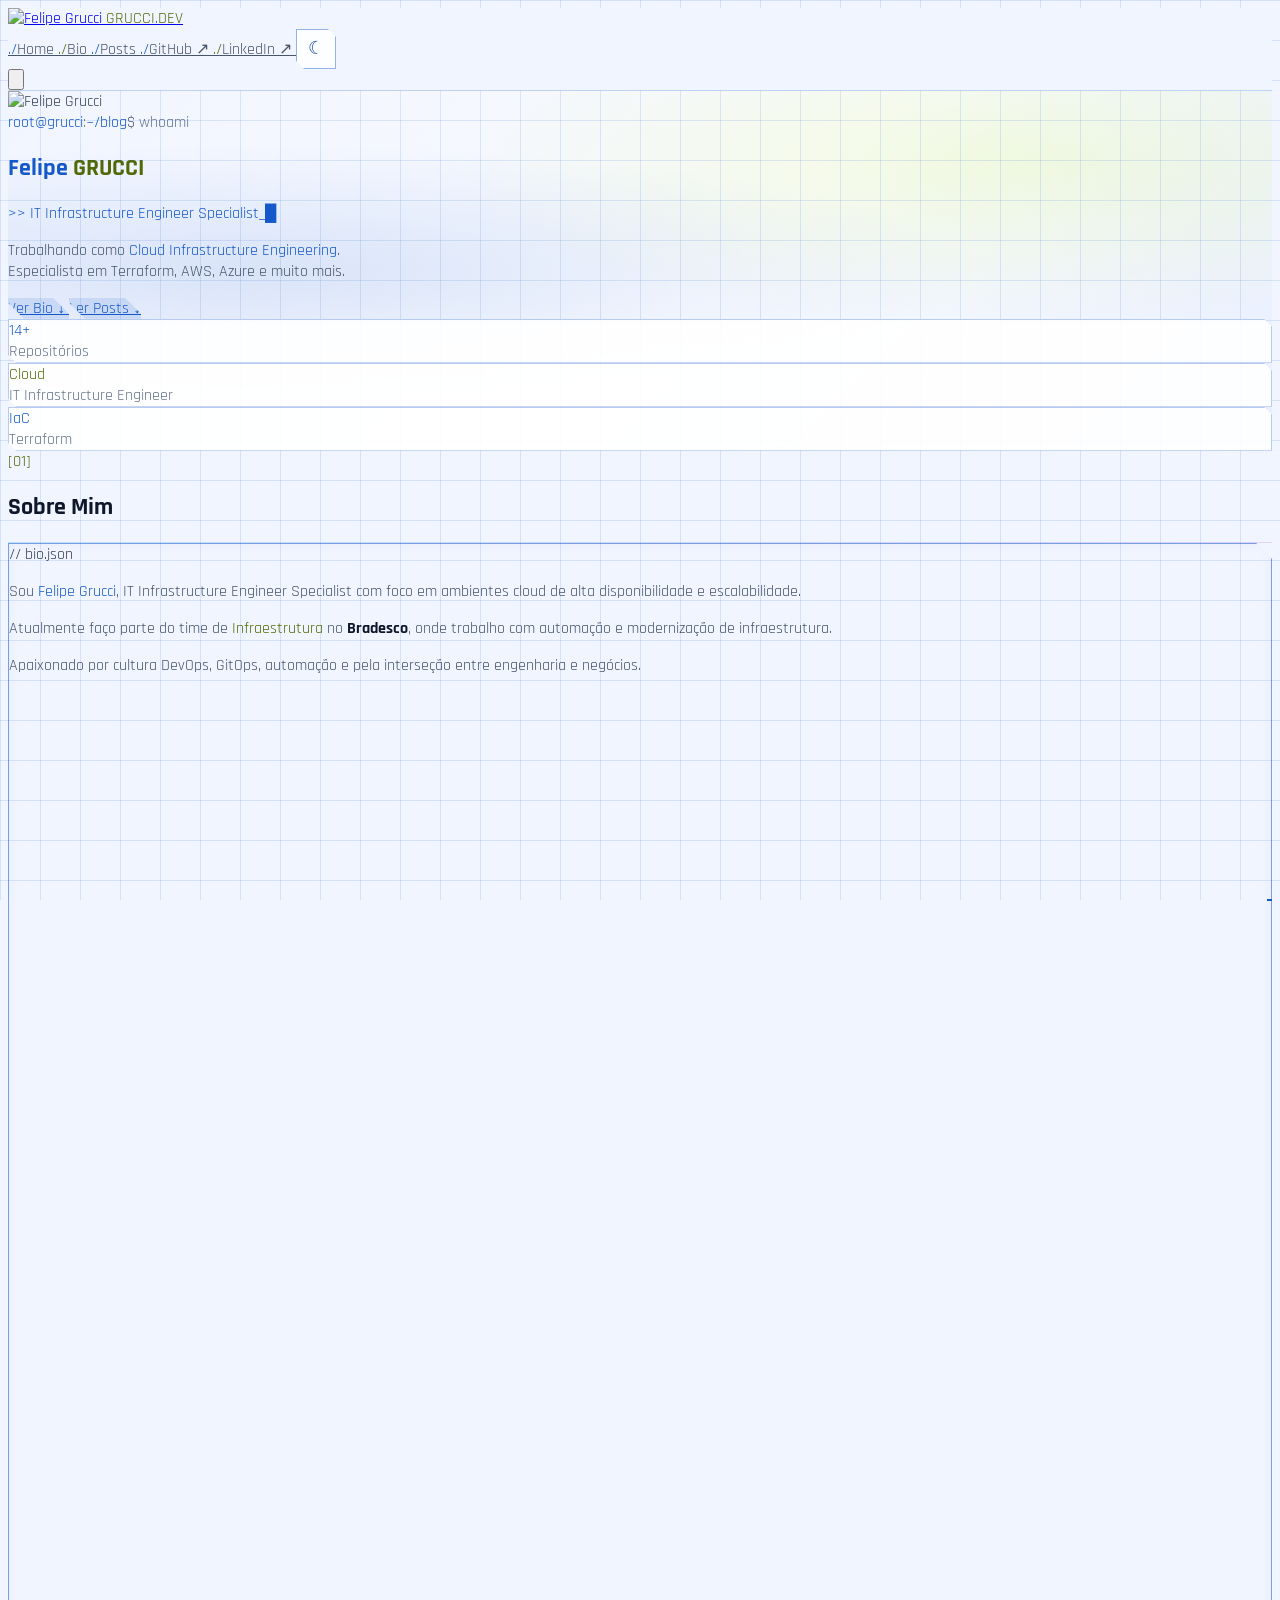
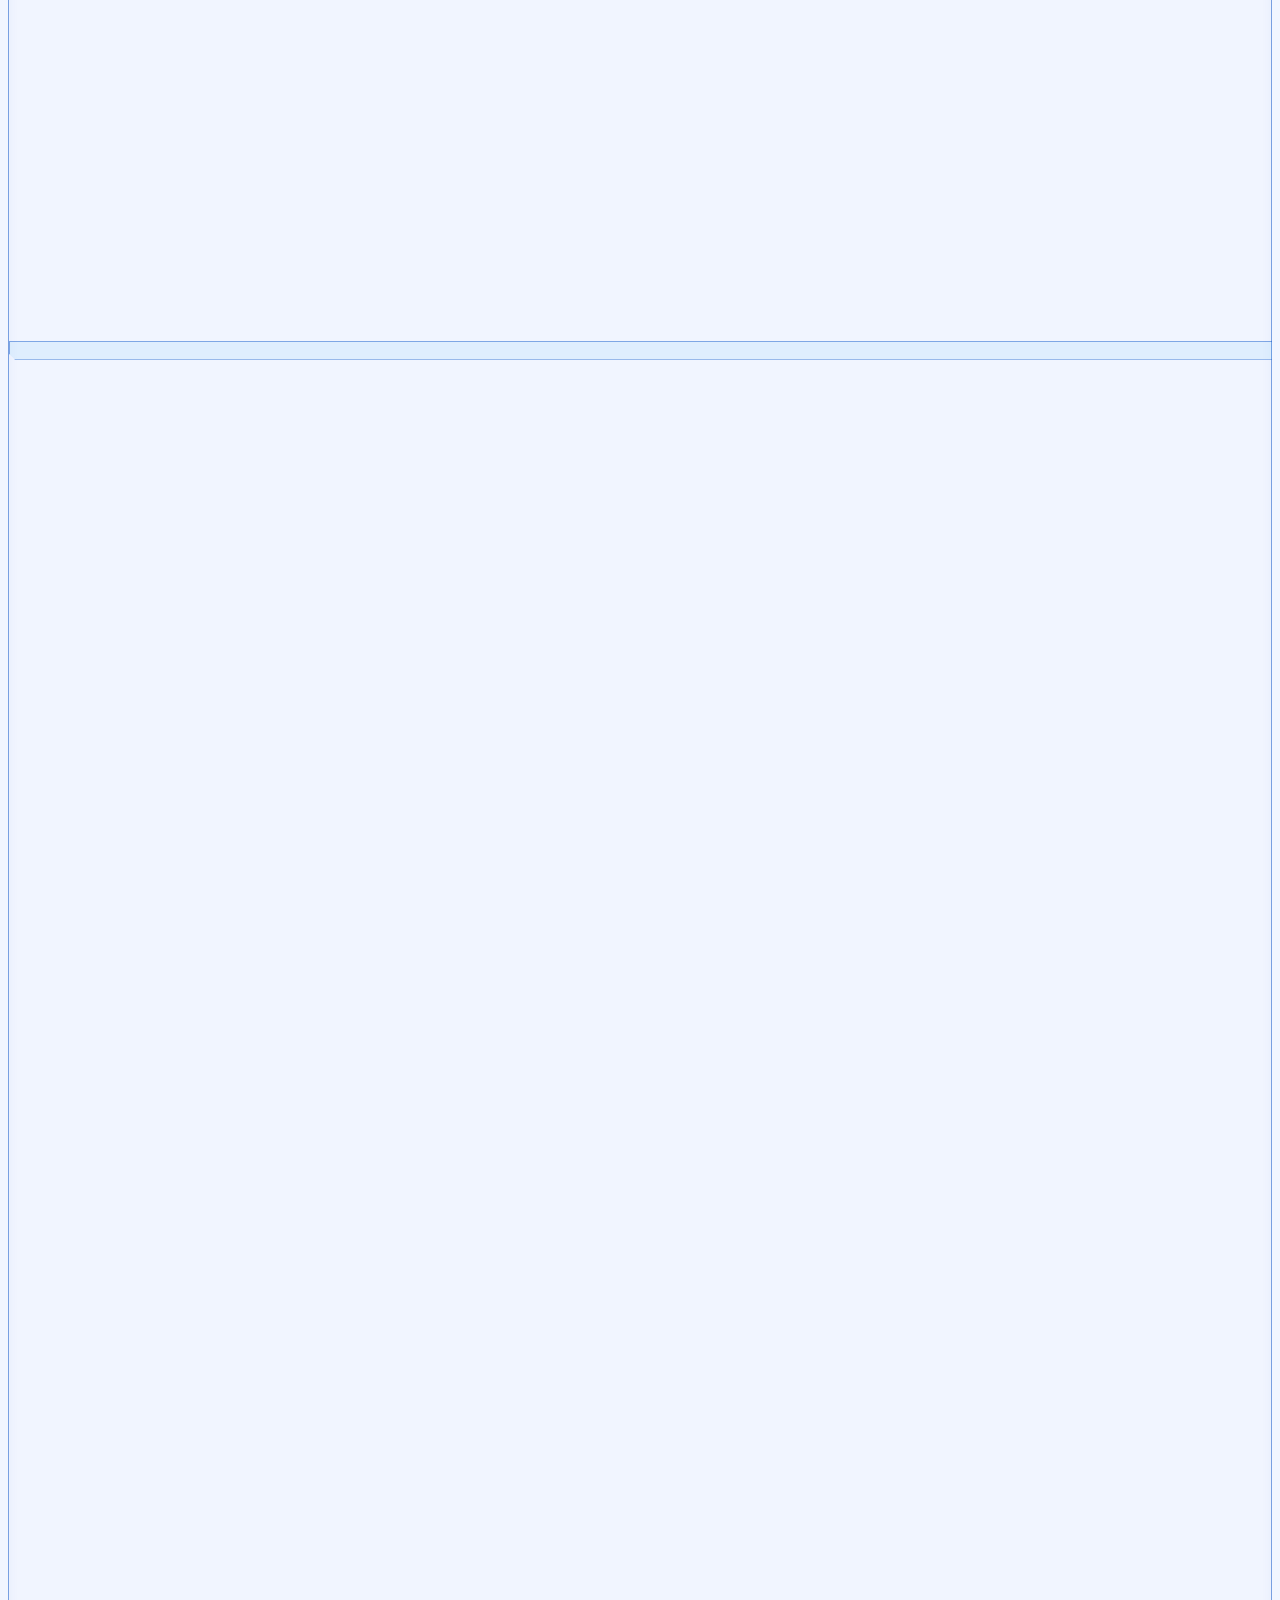
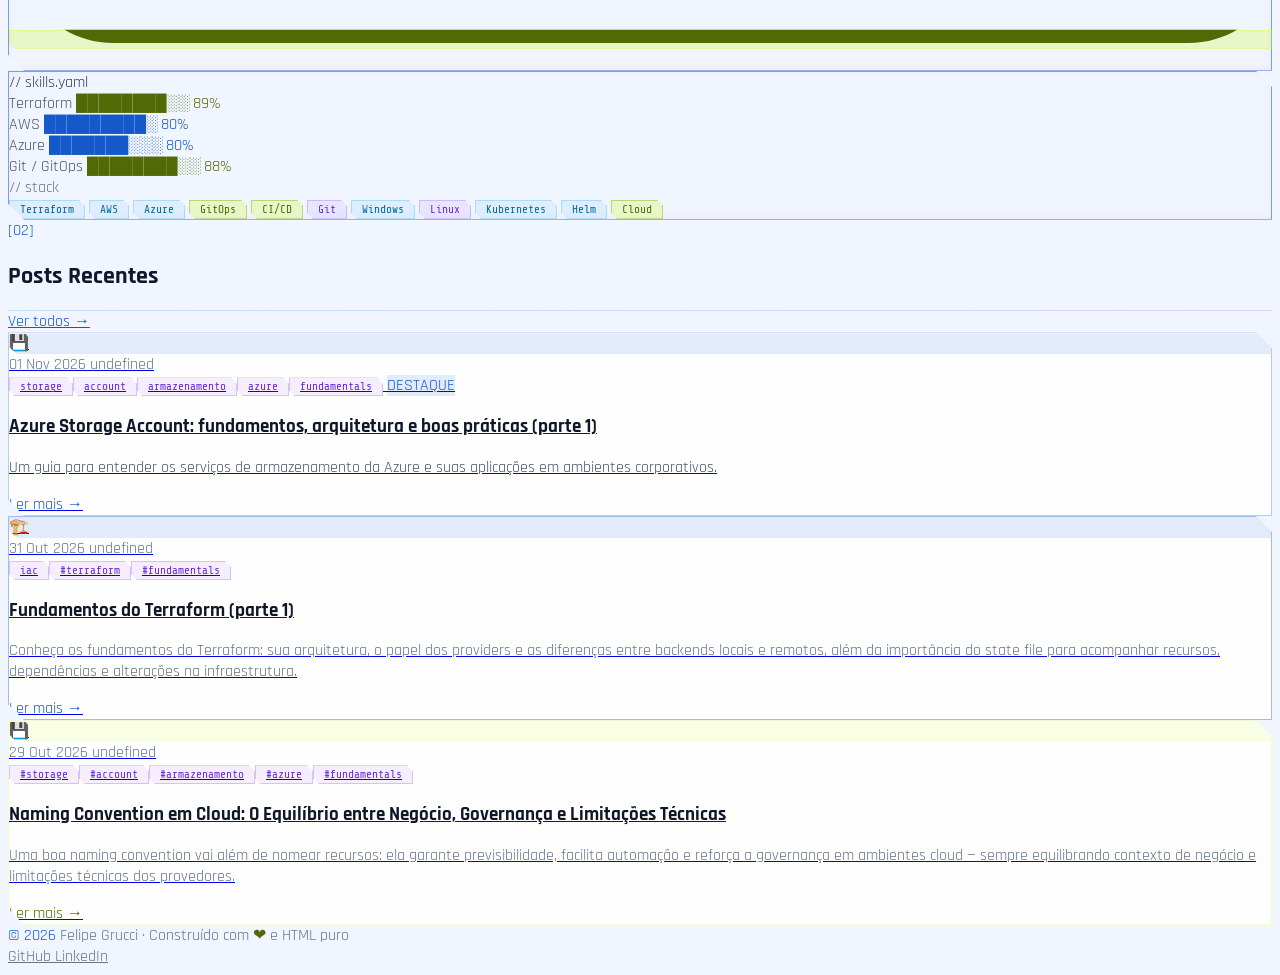
==== commit b9164beb: "Sync de blog-sandbox@1ae1d224da241b25ff5c454d4d595c8f9886626e" ====
--- a/index.html
+++ b/index.html
@@ -432,9 +432,11 @@
     }
 
     :root {
+      color-scheme: dark;
       --midnight-black: #030407;
       --cobalt-blue: #1558C9;
       --acid-lime: #D4FF24;
+      --cobalt-bright: #5d8ff2;
     }
 
     body { background-color: var(--midnight-black); }
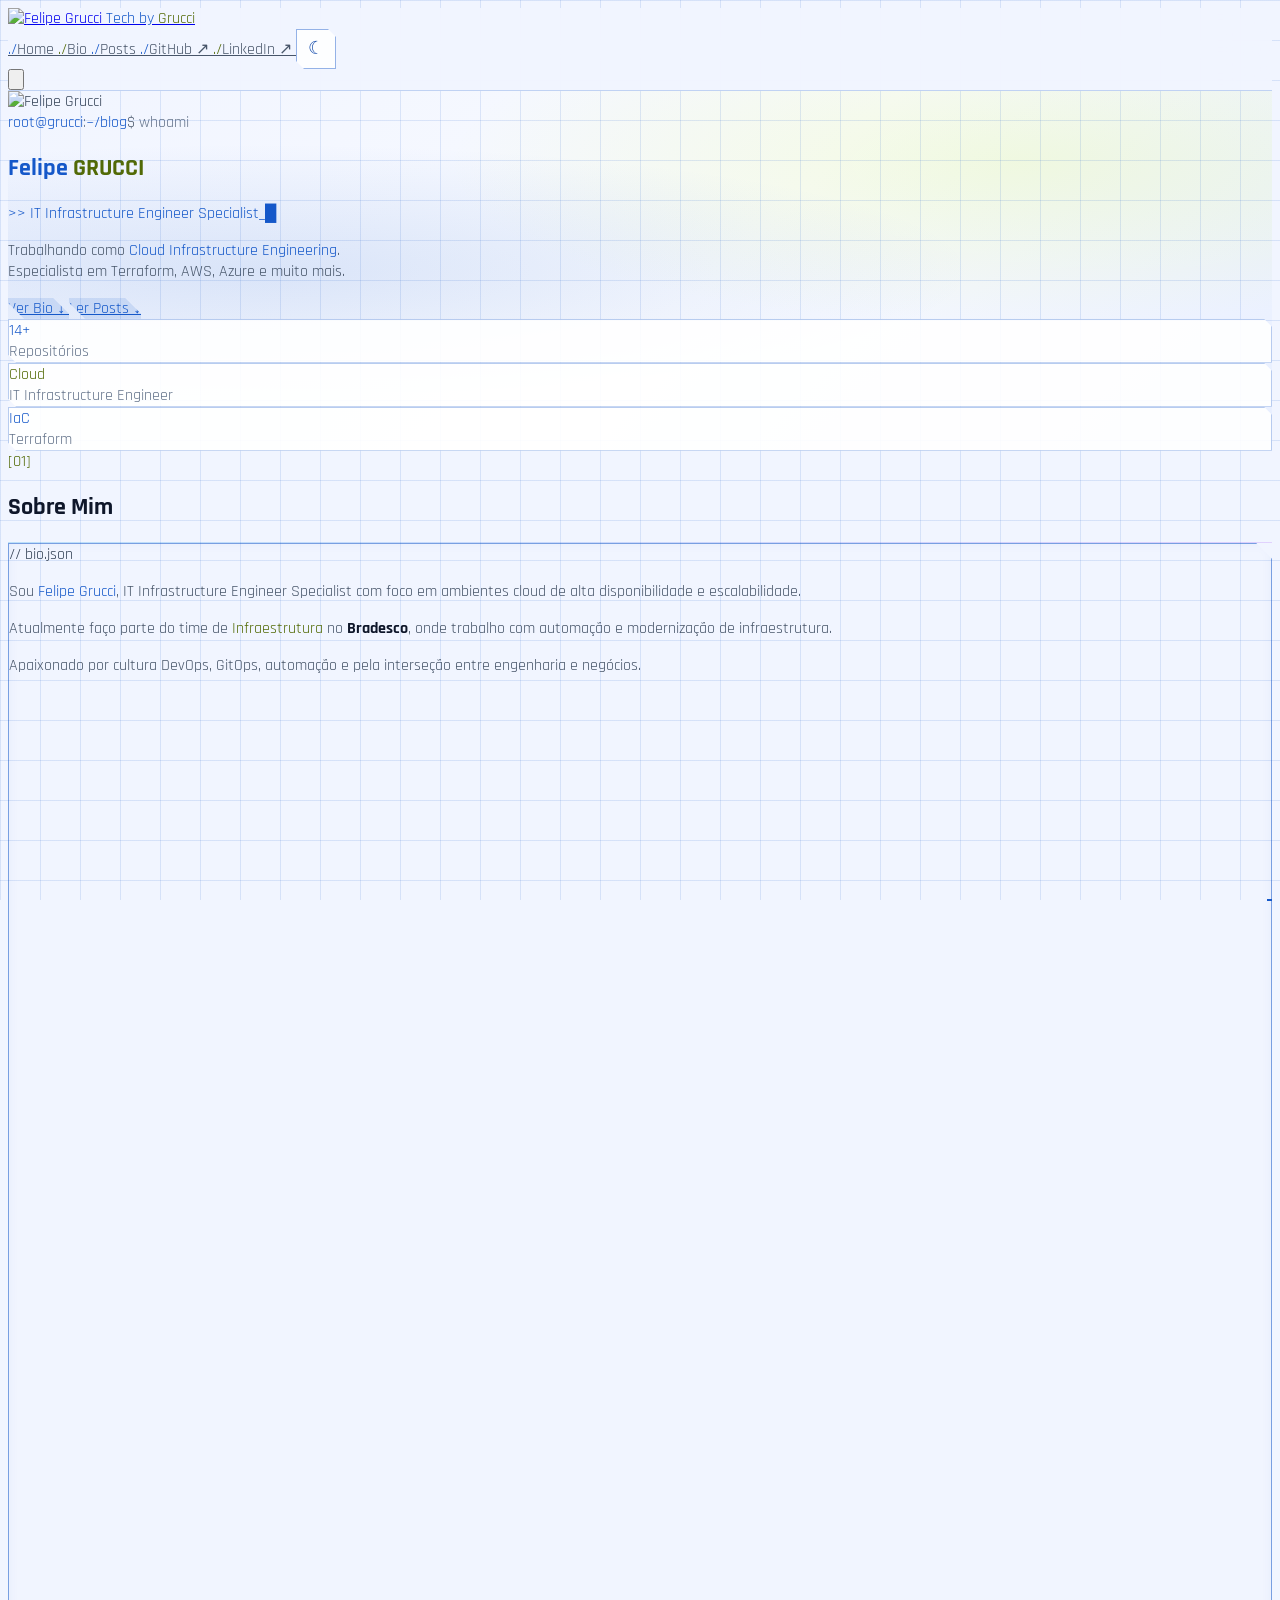
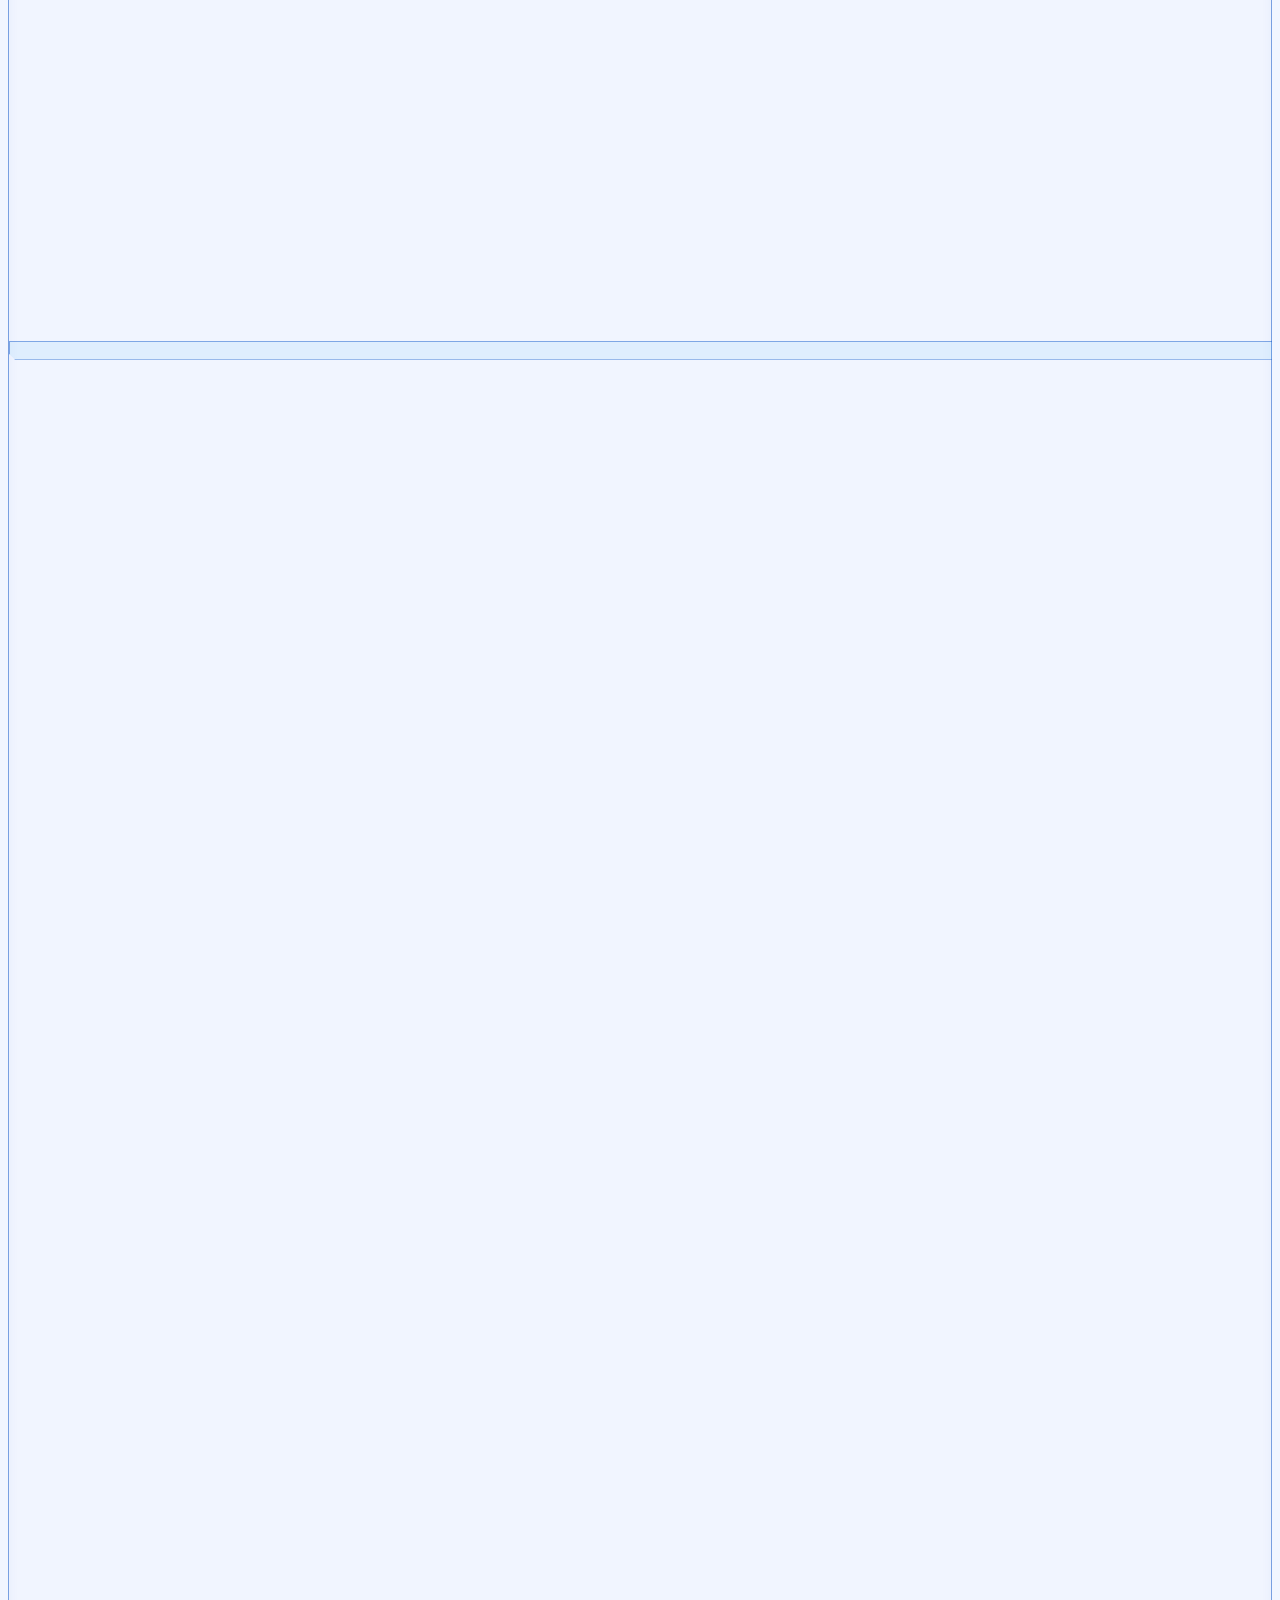
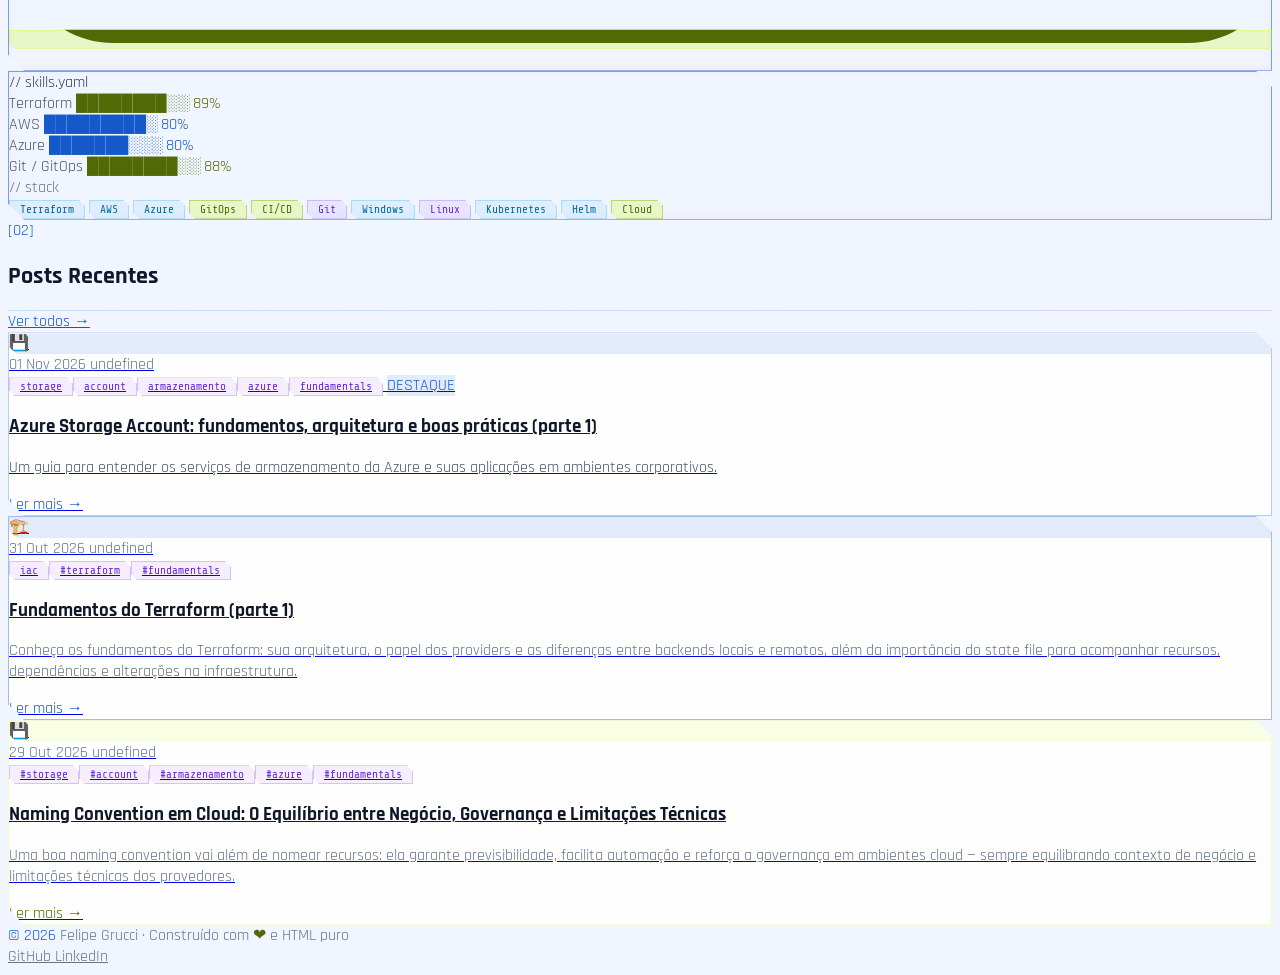
==== commit 59c74b60: "Sync de blog-sandbox@d9f07e43ebb332ece31d0f7518ce804840e8d4f4" ====
--- a/index.html
+++ b/index.html
@@ -565,8 +565,8 @@
         <!-- Logo -->
         <a href="index.html" class="flex items-center gap-3 group">
           <img src="https://avatars.githubusercontent.com/u/29503652?v=4" alt="Felipe Grucci" class="w-8 h-8 rounded-full object-cover border border-cyan-500/40" />
-          <span class="font-display text-sm font-bold group-hover:text-shadow tracking-widest uppercase">
-            <span class="brand-word">GRUCCI</span><span class="brand-dot">.</span><span class="brand-word">DEV</span>
+          <span class="font-display text-sm font-bold group-hover:text-shadow tracking-widest">
+            <span class="text-cyan-400">Tech by</span> <span class="text-fuchsia-400">Grucci</span>
           </span>
         </a>
 
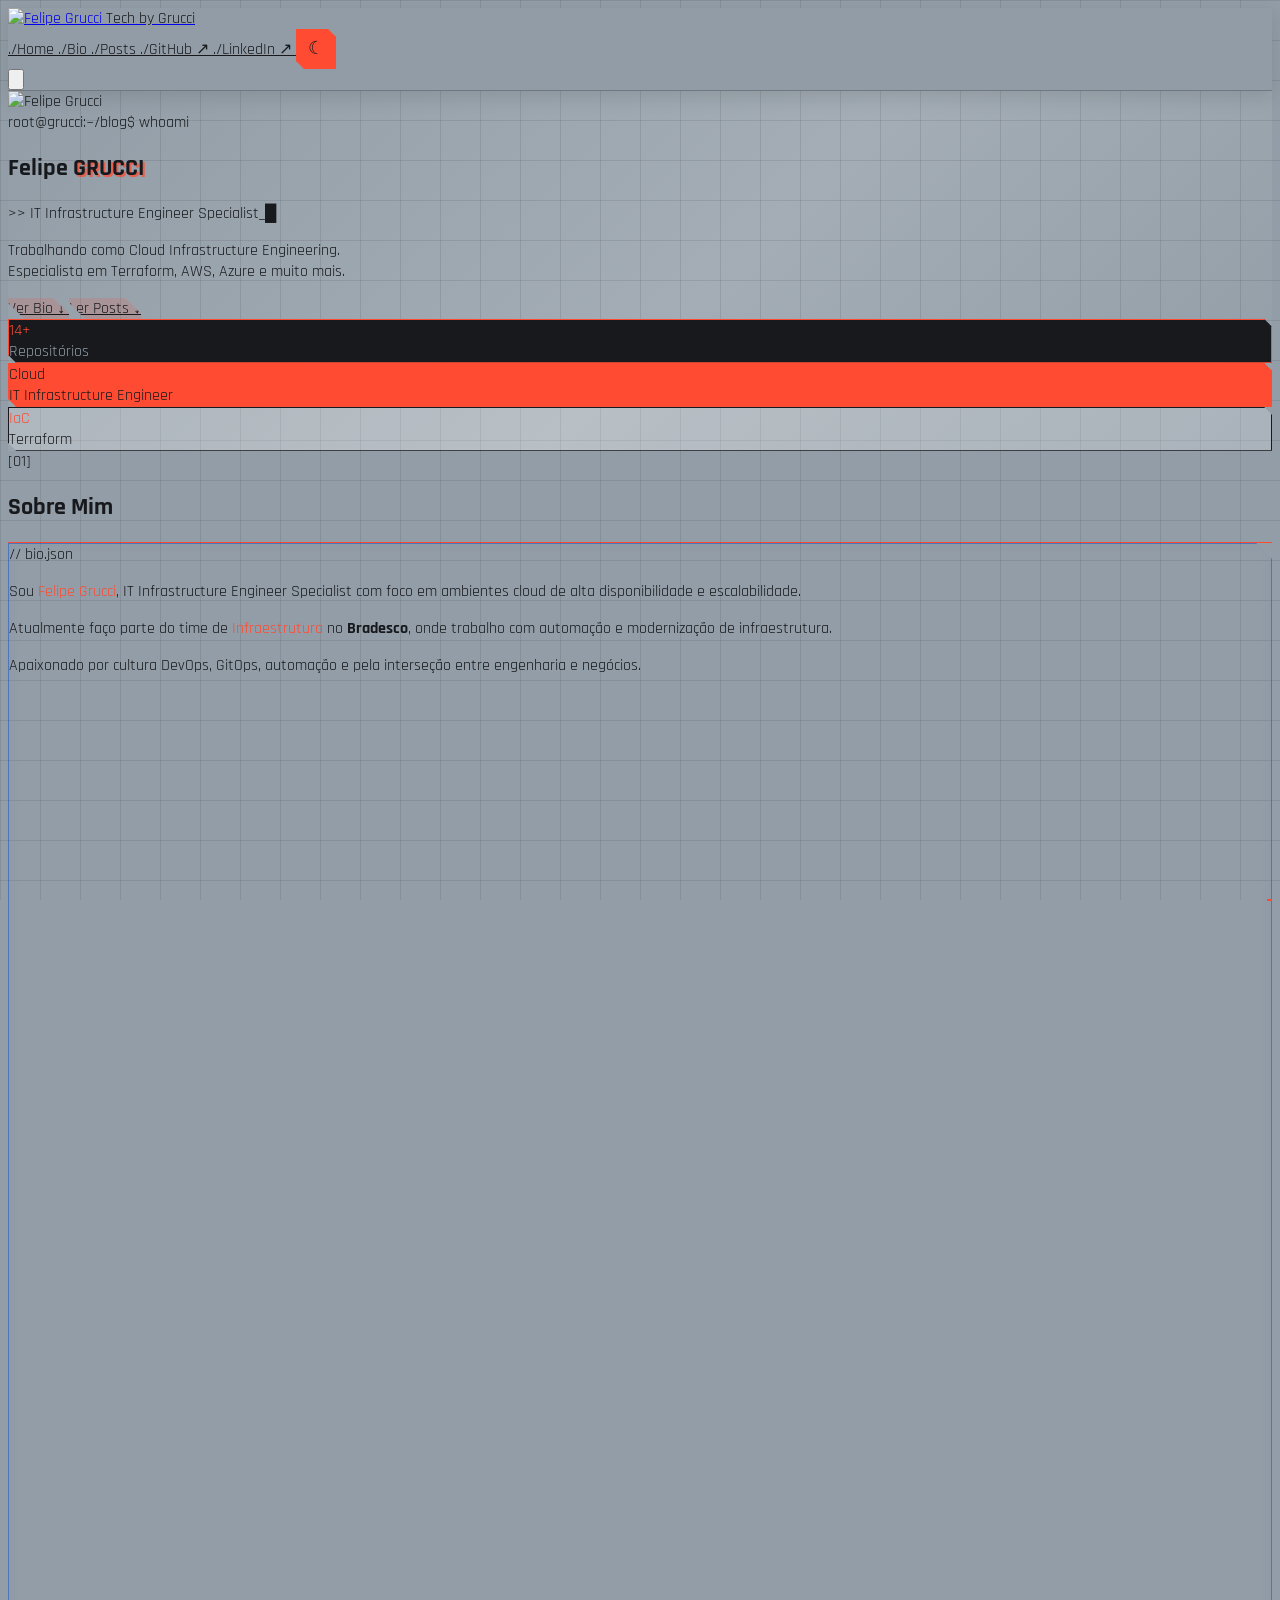
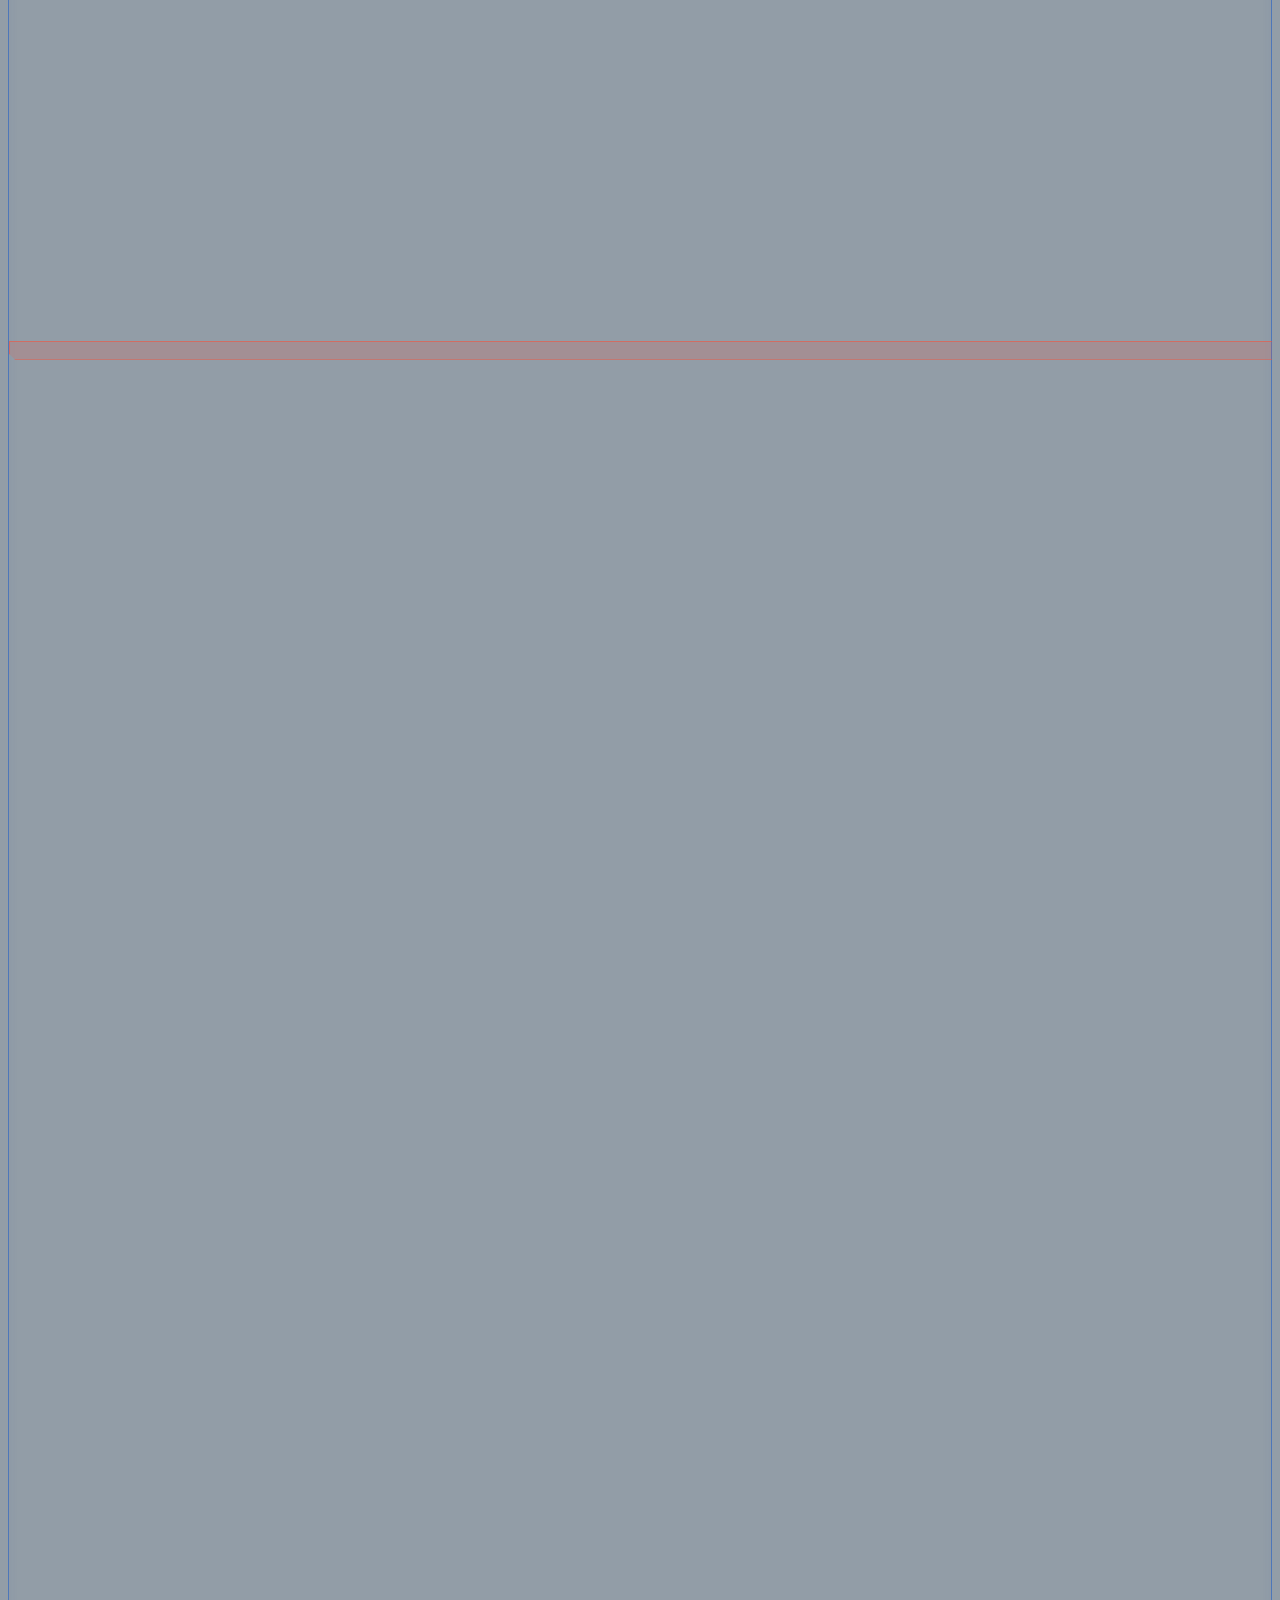
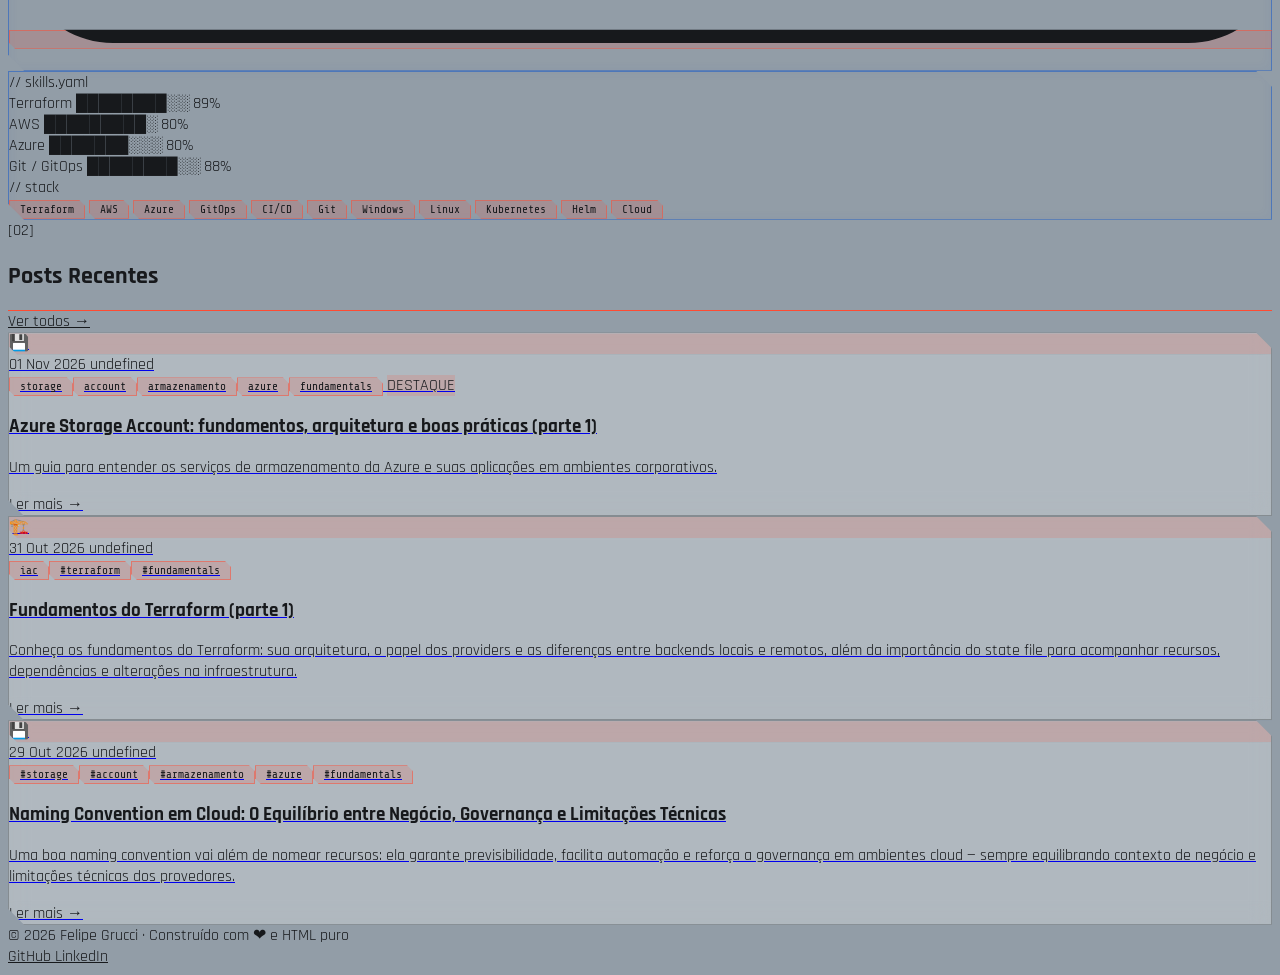
==== commit 04c4aa23: "Sync de blog-sandbox@b37aa3904df21867fece847aab3a03dd7e8d0865" ====
--- a/index.html
+++ b/index.html
@@ -554,6 +554,7 @@
     body.theme-light ::-webkit-scrollbar-thumb { background: #1558C9; }
     body.theme-light ::-webkit-scrollbar-thumb:hover { background: #1048aa; }
   </style>
+  <link rel="stylesheet" href="light-theme.css" />
 </head>
 <body class="text-gray-300 min-h-screen relative">
 
@@ -579,13 +580,13 @@
             <span class="text-fuchsia-500 mr-1">./</span>Bio
           </a>
           <a href="posts.html" class="hover-neon text-gray-400 font-mono text-sm tracking-wide uppercase transition-all duration-300">
-            <span class="text-violet-500 mr-1">./</span>Posts
+            <span class="text-cyan-500 mr-1">./</span>Posts
           </a>
           <a href="https://github.com/Grucci" target="_blank" class="hover-neon text-gray-400 font-mono text-sm tracking-wide uppercase transition-all duration-300">
-            <span class="text-cyan-500 mr-1">./</span>GitHub <span aria-hidden="true">↗</span>
+            <span class="text-fuchsia-500 mr-1">./</span>GitHub <span aria-hidden="true">↗</span>
           </a>
           <a href="https://www.linkedin.com/in/felipe-grucci-libona/" target="_blank" class="hover-neon text-gray-400 font-mono text-sm tracking-wide uppercase transition-all duration-300">
-            <span class="text-fuchsia-500 mr-1">./</span>LinkedIn <span aria-hidden="true">↗</span>
+            <span class="text-cyan-500 mr-1">./</span>LinkedIn <span aria-hidden="true">↗</span>
           </a>
           <button id="theme-toggle" type="button" class="theme-toggle clip-corner-sm" aria-label="Alternar tema">
             <span id="theme-icon" aria-hidden="true">☀</span>
@@ -720,27 +721,27 @@
 
   <!-- ══════════ BIO SECTION ══════════ -->
   <section id="bio" class="py-24 relative">
-    <div class="max-w-6xl mx-auto px-4 sm:px-6">
-
-      <!-- Section header -->
-      <div class="flex items-center gap-4 mb-12">
-        <div class="font-mono text-fuchsia-500 text-sm">[01]</div>
-        <h2 class="font-display text-2xl font-bold text-white uppercase tracking-widest">Sobre Mim</h2>
-        <div class="flex-1 section-divider"></div>
-      </div>
-
-      <div class="grid md:grid-cols-2 gap-8">
+    <div class="w-full px-4 sm:px-6 lg:px-8">
+      <div class="grid items-start gap-12 lg:grid-cols-2 xl:gap-16">
+        <div class="space-y-8">
+          <div class="flex items-center gap-4">
+            <div class="font-mono text-fuchsia-500 text-sm">[01]</div>
+            <h2 class="font-display text-2xl font-bold text-white uppercase tracking-widest">Sobre Mim</h2>
+            <div class="flex-1 section-divider"></div>
+          </div>
+
+          <div class="grid gap-6">
 
         <!-- Bio card -->
         <div class="neon-border-cyan p-6 clip-corner relative corner-tl corner-br">
           <div class="font-mono text-xs text-cyan-500/60 mb-4">// bio.json</div>
-          <div class="space-y-4 font-body text-gray-300 leading-relaxed">
+          <div class="space-y-5 font-body text-lg lg:text-xl text-gray-300 leading-relaxed">
             <p>
-              Sou <span class="text-cyan-400 font-semibold">Felipe Grucci</span>, IT Infrastructure Engineer Specialist com foco em
+              Sou <span class="text-cyan-400 font-semibold bio-highlight">Felipe Grucci</span>, IT Infrastructure Engineer Specialist com foco em
               ambientes cloud de alta disponibilidade e escalabilidade.
             </p>
             <p>
-              Atualmente faço parte do time de <span class="text-fuchsia-400">Infraestrutura</span>
+              Atualmente faço parte do time de <span class="text-fuchsia-400 bio-highlight">Infraestrutura</span>
               no <strong class="text-white">Bradesco</strong>, onde trabalho com automação e
               modernização de infraestrutura.
             </p>
@@ -774,7 +775,7 @@
           <div class="space-y-4">
             <!-- Skill bars -->
             <!-- <div>
-              <div class="flex justify-between font-mono text-xs mb-1">
+              <div class="flex justify-between font-mono text-sm mb-2">
                 <span class="text-gray-400">Kubernetes</span>
                 <span class="text-cyan-400">████████░░ 85%</span>
               </div>
@@ -783,7 +784,7 @@
               </div>
             </div> -->
             <div>
-              <div class="flex justify-between font-mono text-xs mb-1">
+              <div class="flex justify-between font-mono text-sm font-semibold mb-2">
                 <span class="text-gray-400">Terraform</span>
                 <span class="text-fuchsia-400">████████░░ 89%</span>
               </div>
@@ -792,7 +793,7 @@
               </div>
             </div>
             <div>
-              <div class="flex justify-between font-mono text-xs mb-1">
+              <div class="flex justify-between font-mono text-sm font-semibold mb-2">
                 <span class="text-gray-400">AWS</span>
                 <span class="text-violet-400">█████████░ 80%</span>
               </div>
@@ -801,18 +802,18 @@
               </div>
             </div>
             <div>
-              <div class="flex justify-between font-mono text-xs mb-1">
+              <div class="flex justify-between font-mono text-sm font-semibold mb-2">
                 <span class="text-gray-400">Azure</span>
-                <span class="text-cyan-400">███████░░░ 80%</span>
+                <span class="text-fuchsia-400">███████░░░ 80%</span>
               </div>
               <div class="h-1 bg-gray-800 rounded-full overflow-hidden">
                 <div class="skill-bar-fill h-full rounded-full" style="width: 75%"></div>
               </div>
             </div>
             <div>
-              <div class="flex justify-between font-mono text-xs mb-1">
+              <div class="flex justify-between font-mono text-sm font-semibold mb-2">
                 <span class="text-gray-400">Git / GitOps</span>
-                <span class="text-green-400">████████░░ 88%</span>
+                <span class="text-violet-400">████████░░ 88%</span>
               </div>
               <div class="h-1 bg-gray-800 rounded-full overflow-hidden">
                 <div class="skill-bar-fill h-full rounded-full" style="width: 88%"></div>
@@ -824,38 +825,35 @@
           <div class="mt-6">
             <div class="font-mono text-xs text-gray-600 mb-3">// stack</div>
             <div class="flex flex-wrap gap-2">
-              <span class="cyber-tag">Terraform</span>
+              <span class="cyber-tag cyber-tag-pink">Terraform</span>
               <span class="cyber-tag">AWS</span>
-              <span class="cyber-tag">Azure</span>
-              <span class="cyber-tag cyber-tag-pink">GitOps</span>
+              <span class="cyber-tag cyber-tag-pink">Azure</span>
+              <span class="cyber-tag">GitOps</span>
               <span class="cyber-tag cyber-tag-pink">CI/CD</span>
-              <span class="cyber-tag cyber-tag-violet">Git</span>
-              <span class="cyber-tag">Windows</span>
-              <span class="cyber-tag cyber-tag-violet">Linux</span>
-              <span class="cyber-tag">Kubernetes</span>
+              <span class="cyber-tag">Git</span>
+              <span class="cyber-tag cyber-tag-pink">Windows</span>
+              <span class="cyber-tag">Linux</span>
+              <span class="cyber-tag cyber-tag-pink">Kubernetes</span>
               <span class="cyber-tag">Helm</span>
               <span class="cyber-tag cyber-tag-pink">Cloud</span>
             </div>
           </div>
         </div>
       </div>
-    </div>
-  </section>
-
-  <!-- ══════════ POSTS SECTION ══════════ -->
-  <section id="posts" class="py-24 relative">
-    <div class="max-w-6xl mx-auto px-4 sm:px-6">
-
-      <!-- Section header -->
-      <div class="flex items-center gap-4 mb-12">
-        <div class="font-mono text-violet-500 text-sm">[02]</div>
-        <h2 class="font-display text-2xl font-bold text-white uppercase tracking-widest">Posts Recentes</h2>
-        <div class="flex-1 section-divider"></div>
-        <a href="posts.html" class="font-mono text-xs text-cyan-400 hover:text-cyan-300 uppercase tracking-wider transition-colors">Ver todos →</a>
+        </div>
+
+        <section id="posts" class="scroll-mt-24">
+          <div class="mb-8 flex items-center gap-4">
+            <div class="font-mono text-violet-500 text-sm">[02]</div>
+            <h2 class="font-display text-2xl font-bold text-white uppercase tracking-widest">Posts Recentes</h2>
+            <div class="flex-1 section-divider"></div>
+            <a href="posts.html" class="font-mono text-xs text-cyan-400 hover:text-cyan-300 uppercase tracking-wider transition-colors">Ver todos →</a>
+          </div>
+
+          <!-- Recent posts are rendered in publication-date order -->
+          <div id="posts-grid" class="grid gap-6"></div>
+        </section>
       </div>
-
-      <!-- Recent posts are rendered in publication-date order -->
-      <div id="posts-grid" class="grid md:grid-cols-2 gap-6"></div>
     </div>
   </section>
 
@@ -991,7 +989,7 @@
         `<span class="cyber-tag ${tagClass(t)}">${t}</span>`
       ).join('');
       return `
-        <a href="post.html?post=${post.slug}" class="block group md:col-span-2">
+        <a href="post.html?post=${post.slug}" class="block group">
           <div class="post-card neon-border-cyan p-6 clip-corner relative overflow-hidden">
             <div class="absolute top-0 right-0 w-32 h-32 bg-cyan-500/5 rounded-full blur-2xl pointer-events-none"></div>
             <div class="flex flex-col sm:flex-row sm:items-start gap-4">
@@ -1082,7 +1080,7 @@
       } catch (err) {
         console.error('Erro ao carregar posts:', err);
         document.getElementById('posts-grid').innerHTML =
-          `<div class="col-span-2 text-center font-mono text-xs text-red-400 py-8">Erro ao carregar posts.</div>`;
+          `<div class="col-span-full text-center font-mono text-xs text-red-400 py-8">Erro ao carregar posts.</div>`;
       }
     }
 
@@ -1096,9 +1094,9 @@
         card.addEventListener('mouseenter', function() {
           const isLight = document.body.classList.contains('theme-light');
           this.style.boxShadow = isLight
-            ? '0 0 0 1px rgba(21, 88, 201, 0.16), 0 10px 24px rgba(21, 88, 201, 0.13)'
+            ? '0 0 0 1px rgba(255, 75, 50, 0.18), 0 8px 22px rgba(23, 25, 28, 0.14)'
             : '0 0 0 1px rgba(212, 255, 36, 0.18), 0 0 24px rgba(21, 88, 201, 0.2)';
-          this.style.borderColor = isLight ? 'rgba(21, 88, 201, 0.55)' : '#D4FF24';
+          this.style.borderColor = isLight ? '#FF4B32' : '#D4FF24';
         });
 
         card.addEventListener('mouseleave', resetStyle);
--- a/light-theme.css
+++ b/light-theme.css
@@ -0,0 +1,315 @@
+body.theme-light {
+  --light-steel-gray: #929DA7;
+  --light-midnight-charcoal: #17191C;
+  --light-coral-orange: #FF4B32;
+  color-scheme: light;
+  background-color: var(--light-steel-gray) !important;
+  color: var(--light-midnight-charcoal);
+}
+
+body.theme-light::before {
+  background-image:
+    linear-gradient(rgba(23, 25, 28, 0.1) 1px, transparent 1px),
+    linear-gradient(90deg, rgba(23, 25, 28, 0.1) 1px, transparent 1px);
+}
+
+body.theme-light .navbar-blur {
+  background: rgba(146, 157, 167, 0.96) !important;
+  border-bottom-color: rgba(23, 25, 28, 0.28) !important;
+  box-shadow: 0 6px 18px rgba(23, 25, 28, 0.12);
+}
+
+body.theme-light .hero-bg,
+body.theme-light .page-glow,
+body.theme-light #post-hero {
+  background: linear-gradient(135deg, #929DA7 0%, #a4adb5 55%, #929DA7 100%) !important;
+}
+
+body.theme-light .text-white,
+body.theme-light .text-gray-300,
+body.theme-light .text-gray-400,
+body.theme-light .text-gray-500,
+body.theme-light .text-gray-600,
+body.theme-light .text-gray-700,
+body.theme-light .text-gray-800,
+body.theme-light .text-cyan-400,
+body.theme-light .text-cyan-500,
+body.theme-light .text-blue-400,
+body.theme-light .text-blue-500,
+body.theme-light .text-indigo-400,
+body.theme-light .text-indigo-500,
+body.theme-light .text-violet-400,
+body.theme-light .text-violet-500,
+body.theme-light .text-fuchsia-400,
+body.theme-light .text-fuchsia-500,
+body.theme-light .text-pink-400,
+body.theme-light .text-pink-500,
+body.theme-light .text-green-400,
+body.theme-light .text-green-500,
+body.theme-light .text-lime-400,
+body.theme-light .text-lime-500,
+body.theme-light .text-yellow-400,
+body.theme-light .text-yellow-500,
+body.theme-light .text-sky-400,
+body.theme-light .hero-first-name,
+body.theme-light .brand-word,
+body.theme-light .theme-current {
+  color: var(--light-midnight-charcoal) !important;
+  -webkit-text-fill-color: var(--light-midnight-charcoal);
+}
+
+body.theme-light .hero-last-name,
+body.theme-light .brand-dot {
+  color: var(--light-midnight-charcoal) !important;
+  -webkit-text-fill-color: var(--light-midnight-charcoal);
+}
+
+body.theme-light .hero-last-name { text-shadow: 2px 2px 0 rgba(255, 75, 50, 0.75) !important; }
+
+body.theme-light a:hover {
+  color: var(--light-midnight-charcoal) !important;
+  text-decoration-color: var(--light-coral-orange);
+  text-decoration-thickness: 2px;
+  text-underline-offset: 4px;
+}
+
+body.theme-light .post-card,
+body.theme-light .stat-card,
+body.theme-light .filter-panel,
+body.theme-light .error-panel,
+body.theme-light .share-btn,
+body.theme-light .clip-corner-sm {
+  background-color: rgba(255, 255, 255, 0.28) !important;
+  border-color: rgba(23, 25, 28, 0.28) !important;
+  box-shadow: 0 6px 18px rgba(23, 25, 28, 0.1);
+}
+
+body.theme-light .post-card:hover,
+body.theme-light .stat-card:hover,
+body.theme-light .share-btn:hover {
+  background-color: rgba(255, 255, 255, 0.4) !important;
+  border-color: var(--light-coral-orange) !important;
+  box-shadow: 0 0 0 1px rgba(255, 75, 50, 0.18), 0 8px 22px rgba(23, 25, 28, 0.14);
+}
+
+body.theme-light .stat-card:nth-child(1) {
+  background: var(--light-midnight-charcoal) !important;
+  border-color: var(--light-coral-orange) !important;
+}
+
+body.theme-light .stat-card:nth-child(1) > div:first-child {
+  color: var(--light-coral-orange) !important;
+  -webkit-text-fill-color: var(--light-coral-orange);
+}
+
+body.theme-light .stat-card:nth-child(1) > div:last-child {
+  color: var(--light-steel-gray) !important;
+  -webkit-text-fill-color: var(--light-steel-gray);
+}
+
+body.theme-light .stat-card:nth-child(2) {
+  background: var(--light-coral-orange) !important;
+  border-color: var(--light-coral-orange) !important;
+}
+
+body.theme-light .stat-card:nth-child(2) > div {
+  color: var(--light-midnight-charcoal) !important;
+  -webkit-text-fill-color: var(--light-midnight-charcoal);
+}
+
+body.theme-light .stat-card:nth-child(3) {
+  background: rgba(255, 255, 255, 0.22) !important;
+  border-color: var(--light-midnight-charcoal) !important;
+}
+
+body.theme-light .stat-card:nth-child(3) > div:first-child {
+  color: var(--light-coral-orange) !important;
+  -webkit-text-fill-color: var(--light-coral-orange);
+}
+
+body.theme-light .stat-card:nth-child(3) > div:last-child {
+  color: var(--light-midnight-charcoal) !important;
+  -webkit-text-fill-color: var(--light-midnight-charcoal);
+}
+
+body.theme-light .stat-card:hover:nth-child(1) {
+  background: var(--light-midnight-charcoal) !important;
+}
+
+body.theme-light .stat-card:hover:nth-child(2) {
+  background: var(--light-coral-orange) !important;
+}
+
+body.theme-light .stat-card:hover:nth-child(3) {
+  background: rgba(255, 255, 255, 0.32) !important;
+}
+
+body.theme-light [class*="bg-cyber-black"],
+body.theme-light [class*="bg-gray-900"],
+body.theme-light [class*="bg-gray-800"],
+body.theme-light [class*="bg-gray-700"] {
+  background-color: rgba(255, 255, 255, 0.22) !important;
+}
+
+body.theme-light [class*="border-gray-800"],
+body.theme-light [class*="border-gray-700"],
+body.theme-light [class*="border-gray-900"] {
+  border-color: rgba(23, 25, 28, 0.24) !important;
+}
+
+body.theme-light [class*="border-cyan-"],
+body.theme-light [class*="border-blue-"],
+body.theme-light [class*="border-violet-"],
+body.theme-light [class*="border-fuchsia-"],
+body.theme-light [class*="border-pink-"],
+body.theme-light [class*="border-lime-"],
+body.theme-light [class*="border-green-"] {
+  border-color: rgba(255, 75, 50, 0.5) !important;
+}
+
+body.theme-light .theme-toggle,
+body.theme-light .home-button,
+body.theme-light .filter-option[aria-pressed="true"],
+body.theme-light .tag-filter[aria-pressed="true"],
+body.theme-light .post-tag-lime,
+body.theme-light .cyber-tag-pink {
+  background: var(--light-coral-orange) !important;
+  border-color: var(--light-coral-orange) !important;
+  color: var(--light-midnight-charcoal) !important;
+  -webkit-text-fill-color: var(--light-midnight-charcoal);
+}
+
+body.theme-light .filter-option:hover,
+body.theme-light .tag-filter:hover {
+  background: rgba(255, 75, 50, 0.18) !important;
+  border-color: var(--light-coral-orange) !important;
+  color: var(--light-midnight-charcoal) !important;
+}
+
+body.theme-light .search-input {
+  background: rgba(255, 255, 255, 0.35) !important;
+  border-color: rgba(23, 25, 28, 0.38) !important;
+  color: var(--light-midnight-charcoal) !important;
+}
+
+body.theme-light .filter-heading { color: var(--light-midnight-charcoal) !important; }
+
+body.theme-light .section-divider,
+body.theme-light .skill-bar-fill {
+  background: var(--light-coral-orange) !important;
+}
+
+body.theme-light .corner-tl::before,
+body.theme-light .corner-br::after { border-color: var(--light-coral-orange); }
+
+body.theme-light .avatar-ring {
+  background: conic-gradient(
+    var(--light-midnight-charcoal),
+    var(--light-coral-orange),
+    var(--light-steel-gray),
+    var(--light-midnight-charcoal)
+  ) !important;
+}
+
+body.theme-light .prose-cyber,
+body.theme-light .prose-cyber p,
+body.theme-light .prose-cyber li,
+body.theme-light .prose-cyber td,
+body.theme-light .prose-cyber blockquote,
+body.theme-light .prose-cyber h1,
+body.theme-light .prose-cyber h2,
+body.theme-light .prose-cyber h3,
+body.theme-light .prose-cyber h4,
+body.theme-light .prose-cyber strong {
+  color: var(--light-midnight-charcoal) !important;
+}
+
+body.theme-light .prose-cyber a {
+  color: var(--light-midnight-charcoal) !important;
+  border-bottom-color: var(--light-coral-orange) !important;
+}
+
+body.theme-light .prose-cyber pre,
+body.theme-light .prose-cyber code {
+  background: rgba(255, 255, 255, 0.28) !important;
+  border-color: rgba(23, 25, 28, 0.32) !important;
+  color: var(--light-midnight-charcoal) !important;
+}
+
+body.theme-light .prose-cyber blockquote,
+body.theme-light .prose-cyber th,
+body.theme-light .prose-cyber td,
+body.theme-light .prose-cyber h2 {
+  border-color: rgba(255, 75, 50, 0.45) !important;
+}
+
+body.theme-light .prose-cyber th { background: rgba(255, 75, 50, 0.16) !important; }
+
+body.theme-light #reading-progress,
+body.theme-light ::-webkit-scrollbar-thumb { background: var(--light-coral-orange) !important; }
+
+body.theme-light ::-webkit-scrollbar-track { background: var(--light-steel-gray) !important; }
+
+body.theme-light ::selection { background: var(--light-coral-orange); color: var(--light-midnight-charcoal); }
+
+body.theme-light [class*="text-cyan-"],
+body.theme-light [class*="text-blue-"],
+body.theme-light [class*="text-indigo-"],
+body.theme-light [class*="text-violet-"],
+body.theme-light [class*="text-fuchsia-"],
+body.theme-light [class*="text-pink-"],
+body.theme-light [class*="text-green-"],
+body.theme-light [class*="text-lime-"],
+body.theme-light [class*="text-yellow-"],
+body.theme-light [class*="text-sky-"],
+body.theme-light [class*="text-red-"],
+body.theme-light [class*="text-orange-"],
+body.theme-light [class*="text-amber-"],
+body.theme-light [class*="text-emerald-"] {
+  color: var(--light-midnight-charcoal) !important;
+  -webkit-text-fill-color: var(--light-midnight-charcoal);
+}
+
+body.theme-light .bio-highlight[class*="text-"] {
+  color: var(--light-coral-orange) !important;
+  -webkit-text-fill-color: var(--light-coral-orange);
+}
+
+body.theme-light [class*="bg-cyan-"],
+body.theme-light [class*="bg-blue-"],
+body.theme-light [class*="bg-indigo-"],
+body.theme-light [class*="bg-violet-"],
+body.theme-light [class*="bg-fuchsia-"],
+body.theme-light [class*="bg-pink-"],
+body.theme-light [class*="bg-green-"],
+body.theme-light [class*="bg-lime-"],
+body.theme-light [class*="bg-yellow-"] {
+  background-color: rgba(255, 75, 50, 0.16) !important;
+}
+
+body.theme-light .cyber-tag,
+body.theme-light .cyber-tag-pink,
+body.theme-light .cyber-tag-violet,
+body.theme-light .cyber-tag-green {
+  background: rgba(255, 75, 50, 0.16) !important;
+  border-color: rgba(255, 75, 50, 0.5) !important;
+  color: var(--light-midnight-charcoal) !important;
+}
+
+body.theme-light .error-number {
+  background: none !important;
+  color: var(--light-midnight-charcoal) !important;
+  -webkit-text-fill-color: var(--light-midnight-charcoal) !important;
+  filter: none !important;
+  text-shadow: 4px 4px 0 rgba(255, 75, 50, 0.65);
+}
+
+body.theme-light [class~="bg-red-500"] { background-color: var(--light-coral-orange) !important; }
+body.theme-light [class~="bg-yellow-400"] { background-color: var(--light-midnight-charcoal) !important; }
+body.theme-light [class~="bg-green-500"] { background-color: var(--light-steel-gray) !important; }
+
+body.theme-light .glitch-text {
+  animation: none !important;
+  text-shadow: none !important;
+  filter: none !important;
+}
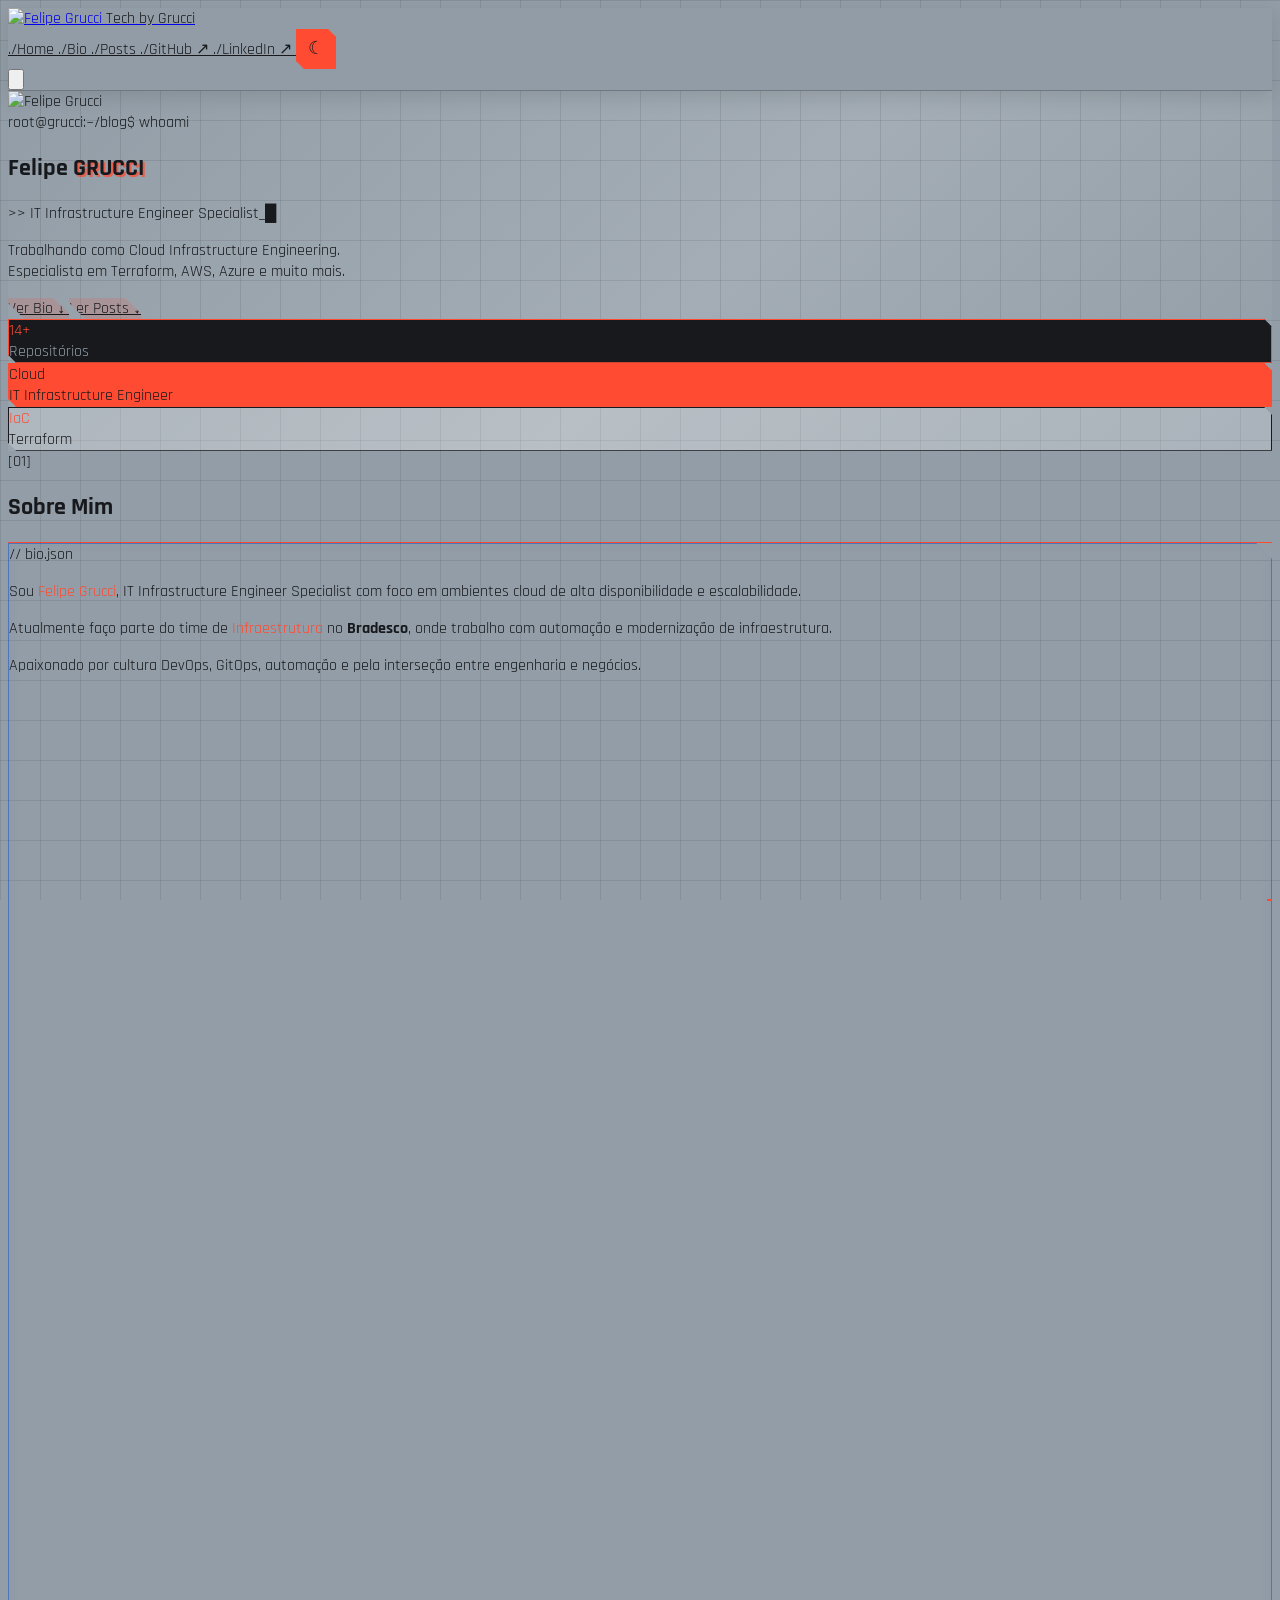
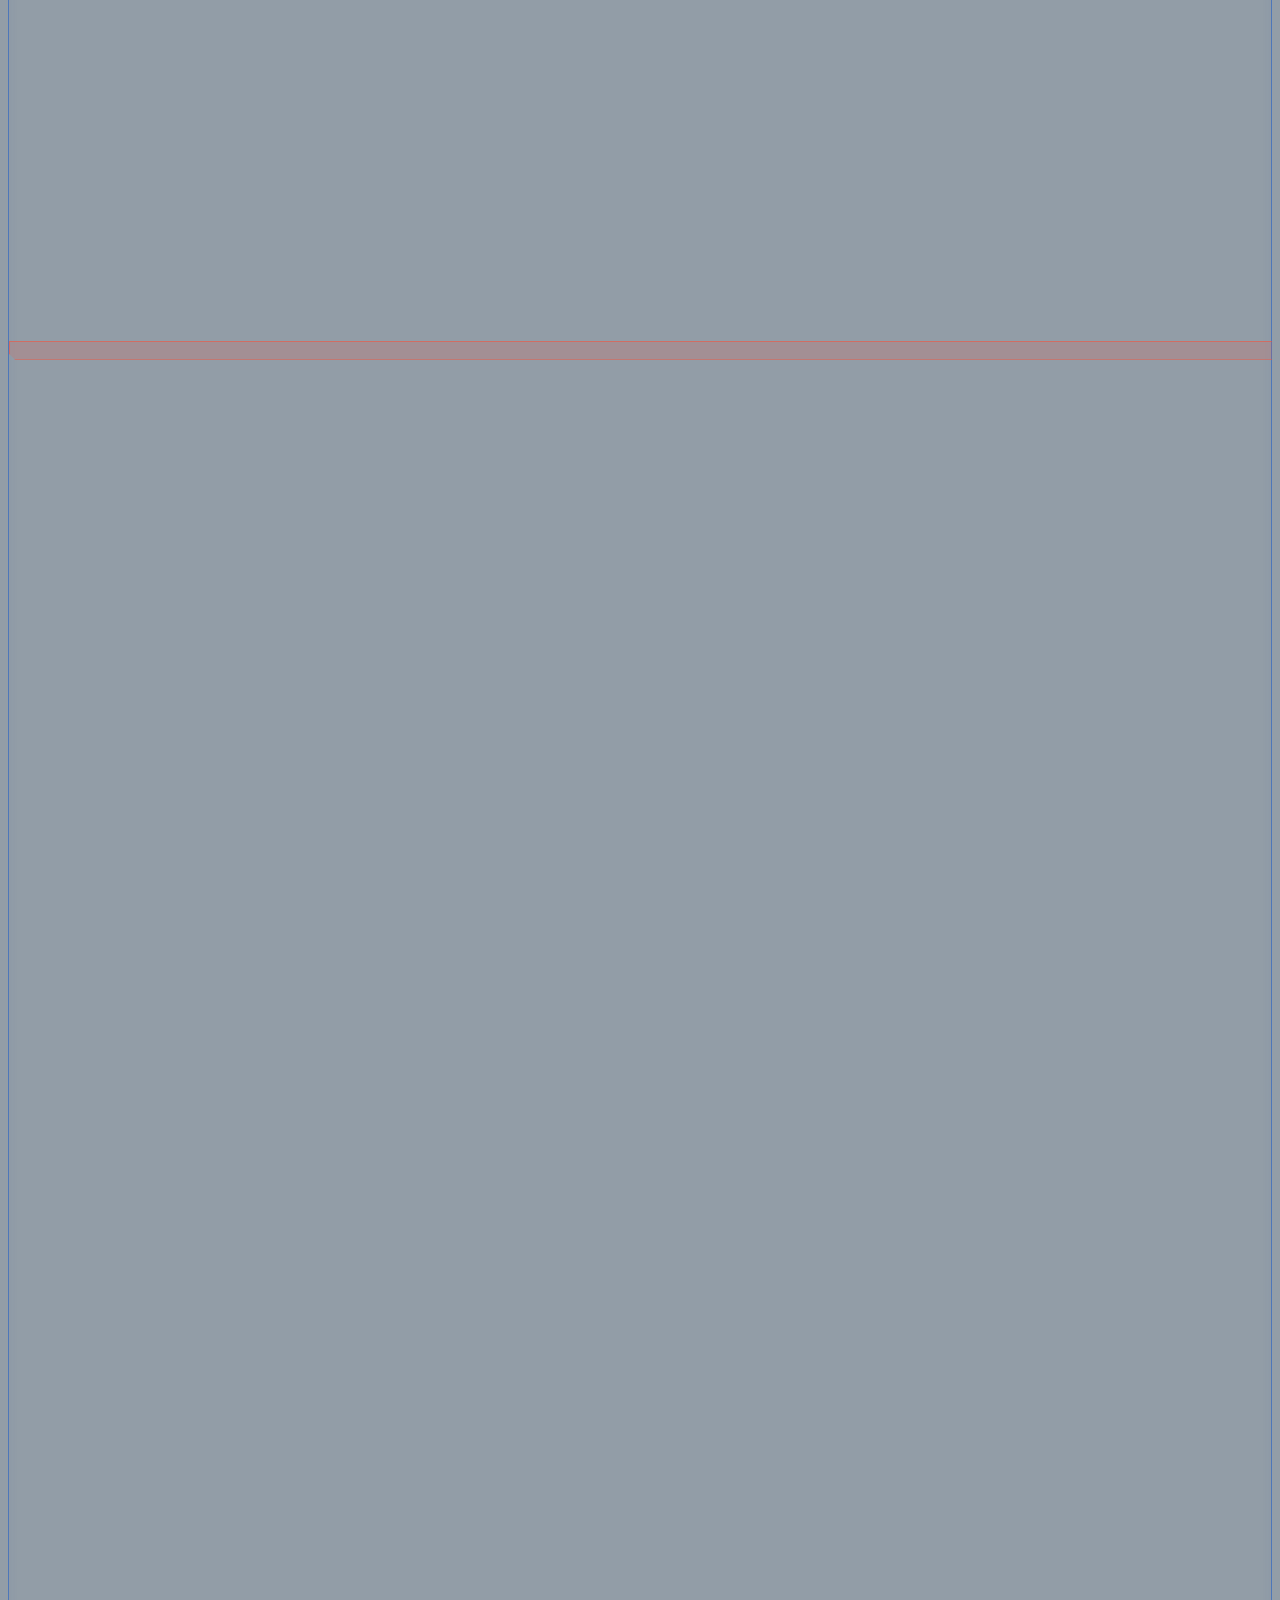
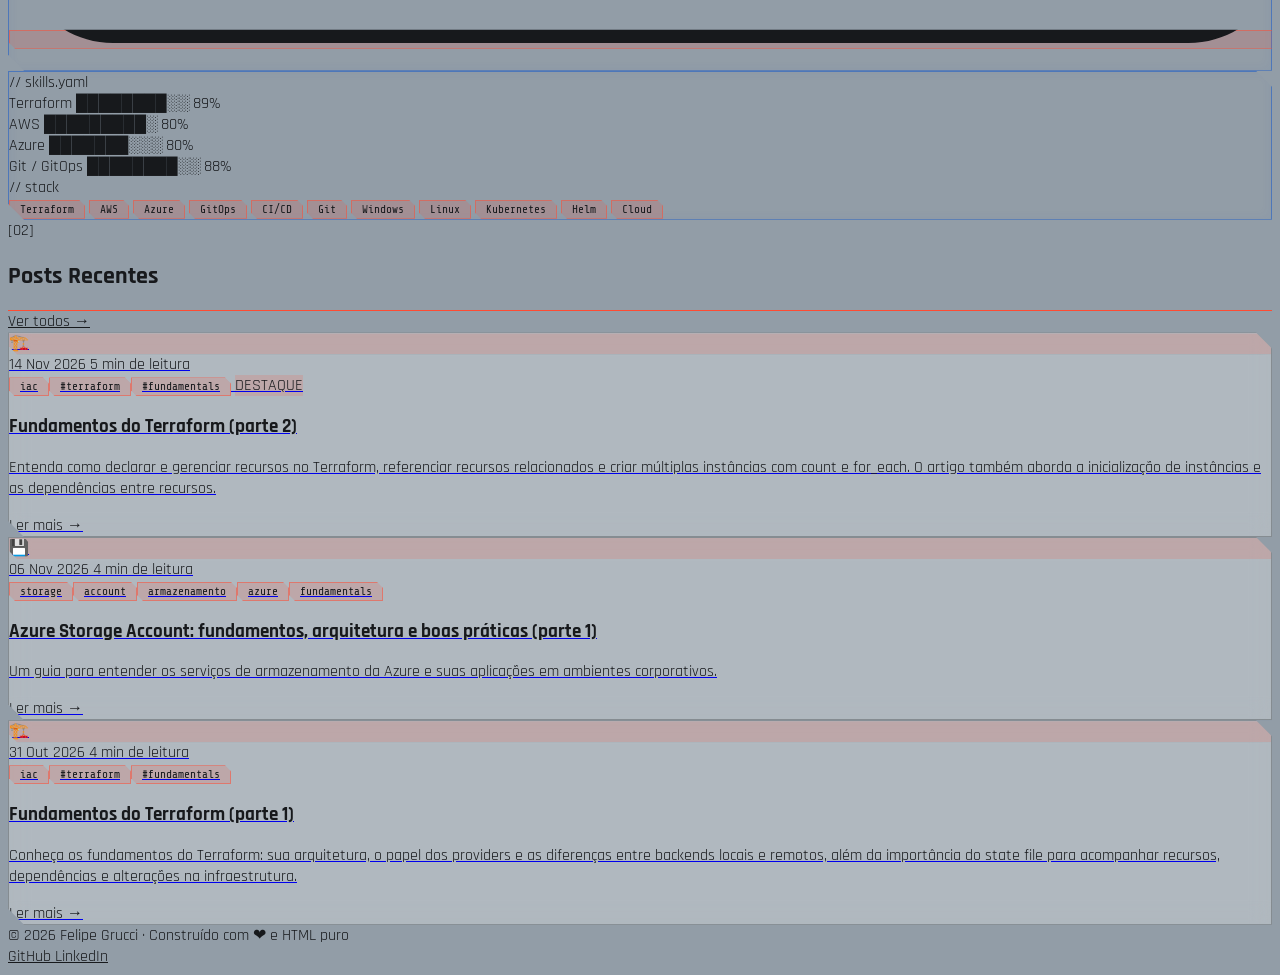
==== commit bc729fff: "Sync de blog-sandbox@219d547ccf8ec0e8f07d0c54e336a6027a3c6381" ====
--- a/index.html
+++ b/index.html
@@ -1070,7 +1070,18 @@
         if (!resp.ok) throw new Error(`Não foi possível carregar posts/index.json (${resp.status})`);
         const allPosts = await resp.json();
         if (!Array.isArray(allPosts)) throw new Error('O manifesto de posts deve conter uma lista.');
-        const recentPosts = sortPostsByDate(allPosts).slice(0, 3);
+        const recentPosts = await Promise.all(
+          sortPostsByDate(allPosts).slice(0, 3).map(async post => {
+            if (post.readTime) return post;
+
+            const articleResp = await fetch(`posts/${encodeURIComponent(post.slug)}.md`);
+            if (!articleResp.ok) {
+              throw new Error(`Não foi possível carregar posts/${post.slug}.md (${articleResp.status})`);
+            }
+
+            return { ...post, readTime: readingTime(await articleResp.text()) };
+          })
+        );
         const grid = document.getElementById('posts-grid');
         grid.innerHTML = recentPosts.map((post, index) =>
           post.featured ? buildFeaturedCard(post) : buildGridCard(post, index)
